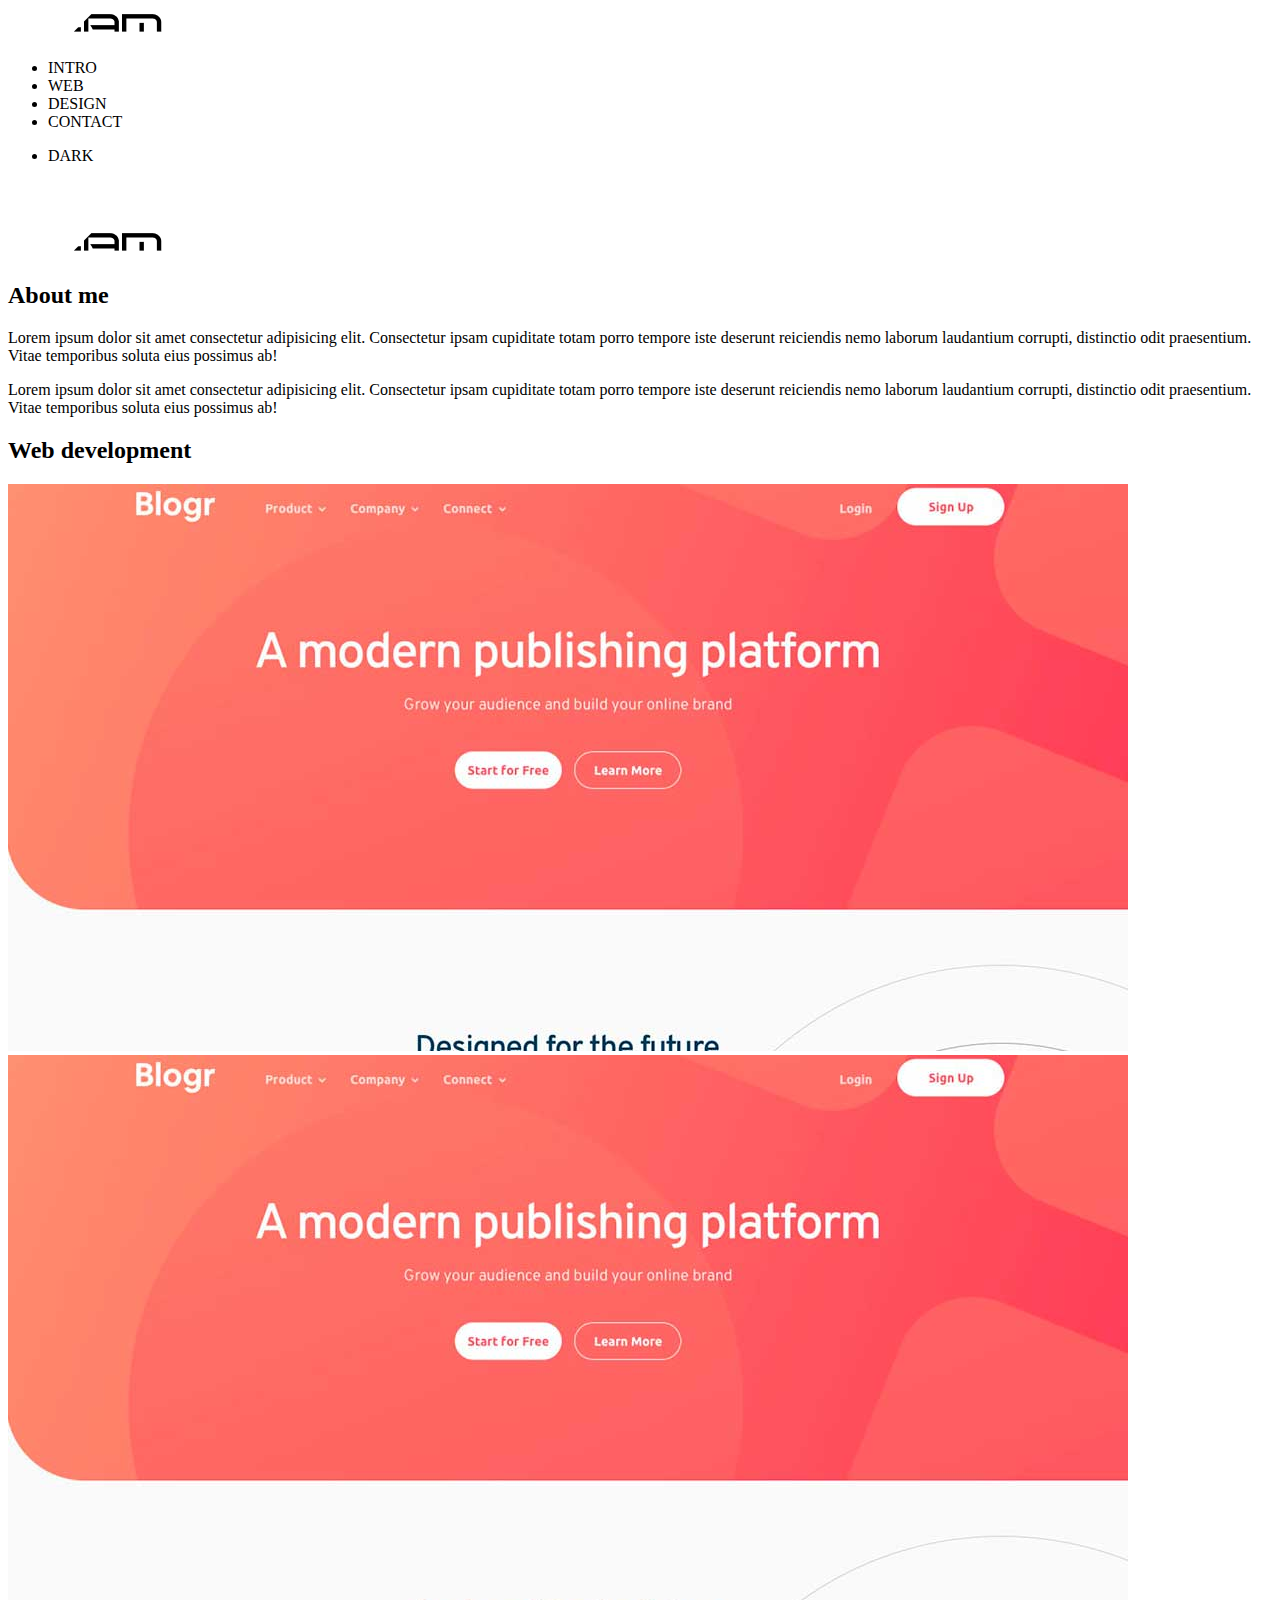
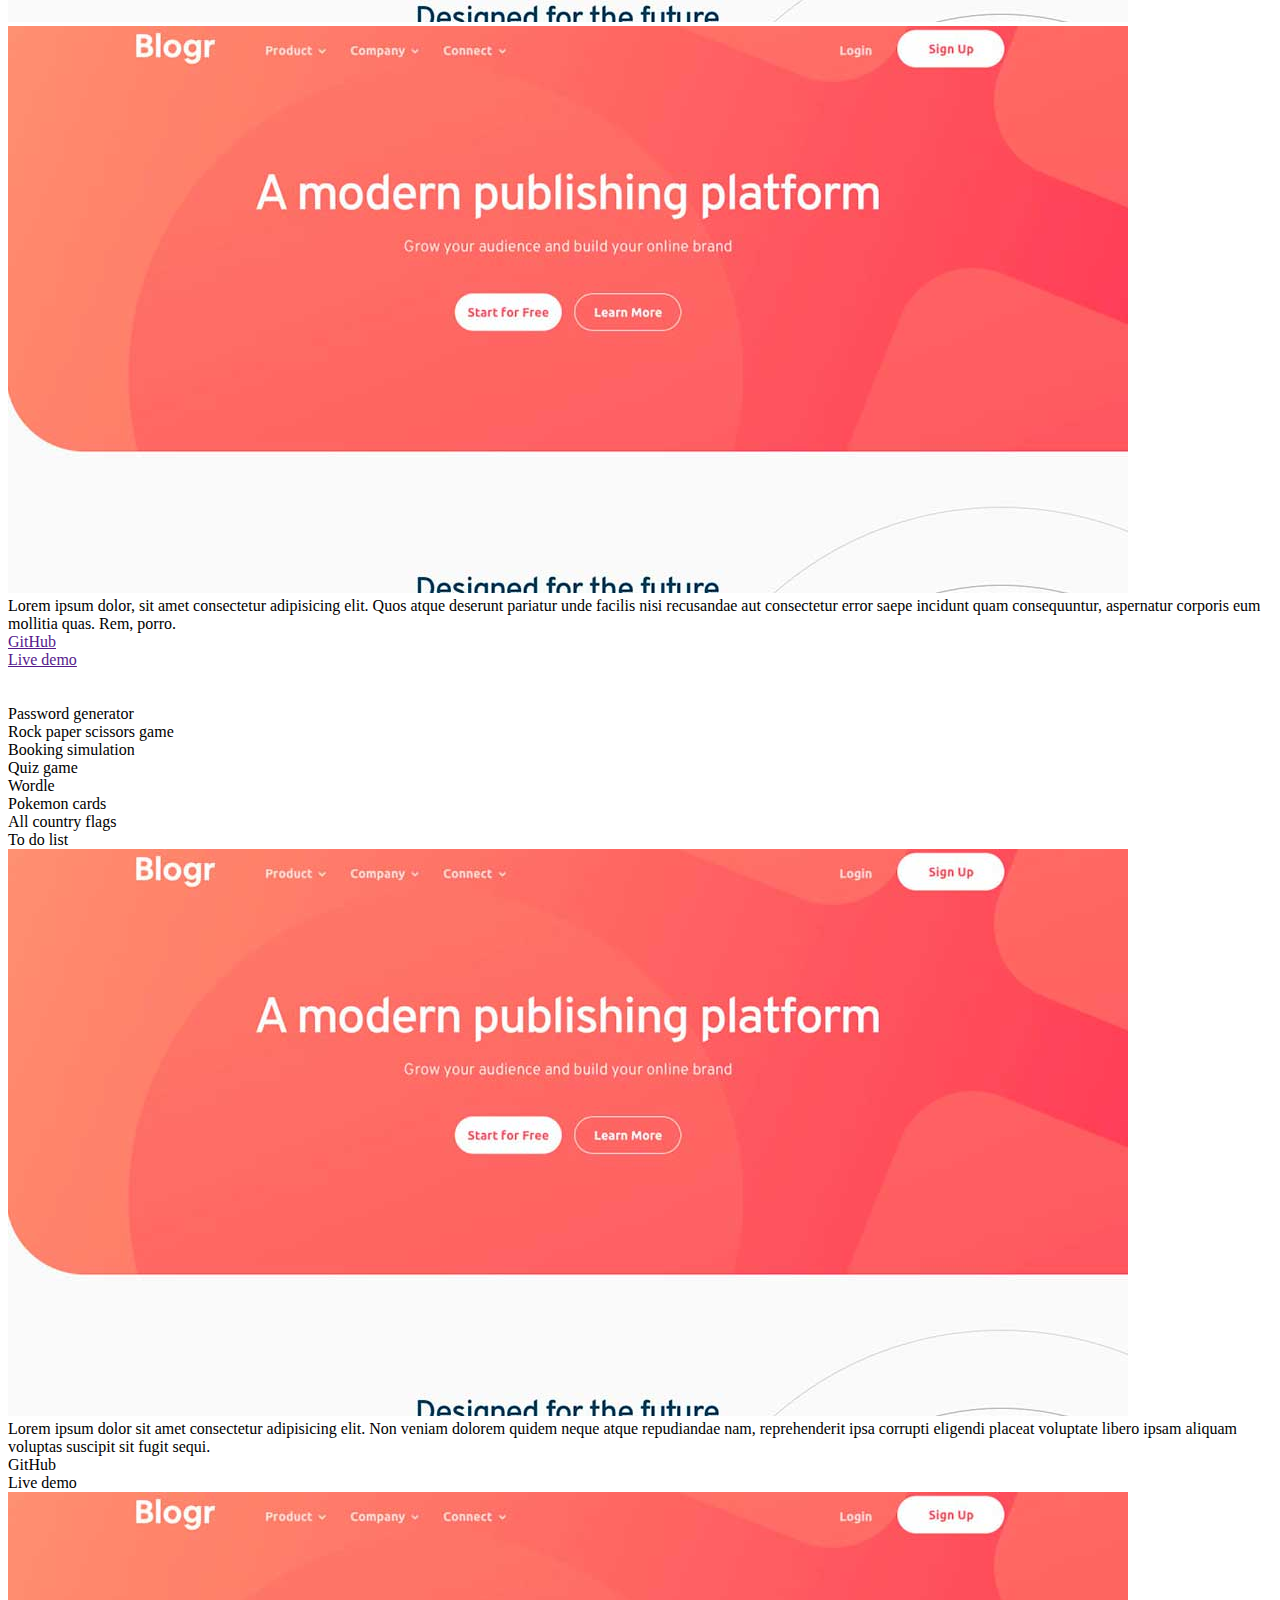
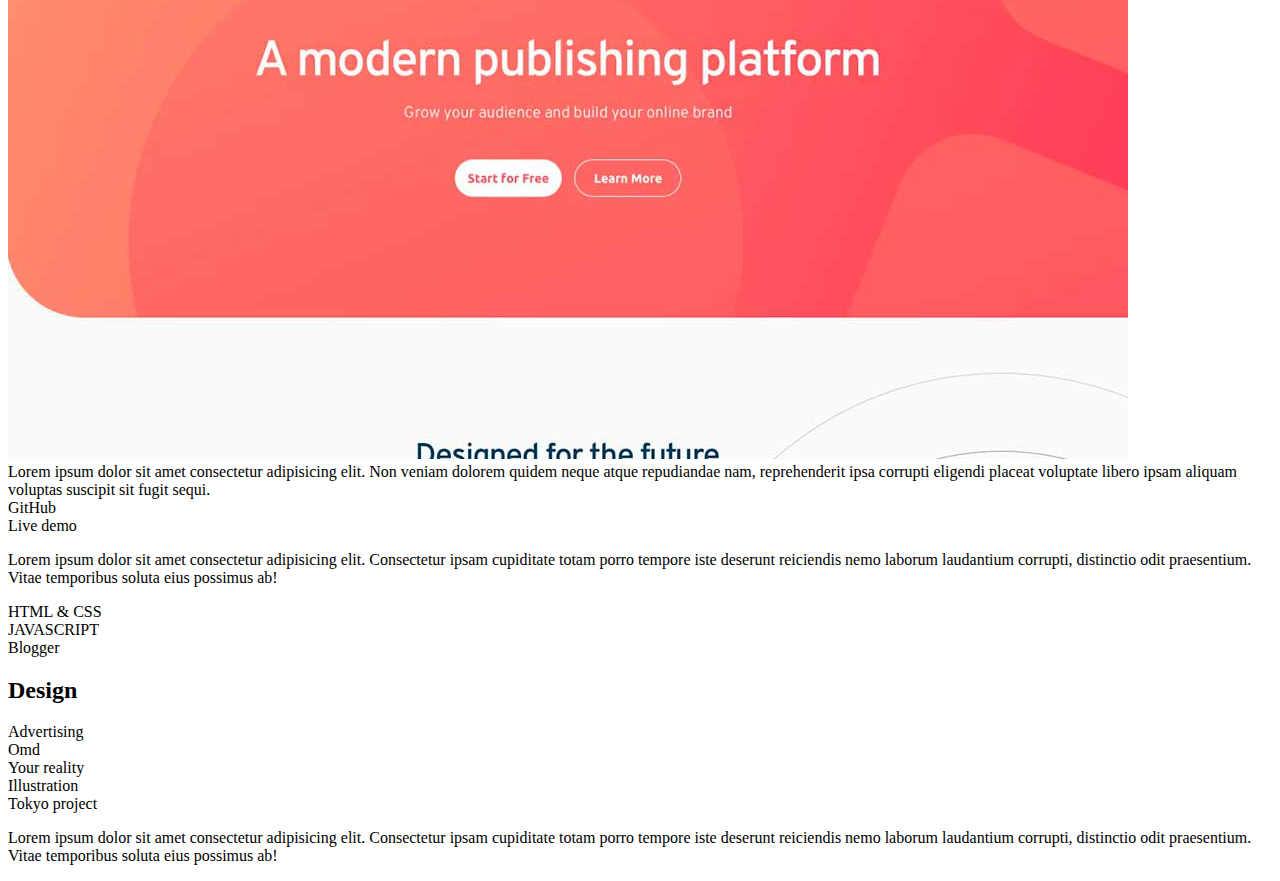
==== src/index.html @ e1865a27 "not oki doki" ====
<!DOCTYPE html>
<html lang="en">
  <head>
    <meta charset="UTF-8" />
    <!-- PON UN FAVICON!!! -->
    <link rel="icon" type="image/svg+xml" href="" />
    <meta name="viewport" content="width=device-width, initial-scale=1.0" />
    <!-- CAMBIA EL TITLE!!! -->
    <title>JCAM</title>
  </head>
  <body>
    <header class="header">
      <img class="logo" src="assets/images/logo.png" alt="">
      <nav>
        <ul id="menu" class="menu">
         
            <li data-menu="intro" class="menu__item">INTRO</li>
        
        
            <li data-menu="web" class="menu__item">WEB</li>
      

            <li data-menu="design" class="menu__item">DESIGN</li>
     
   
            <li data-menu="contact" class="menu__item">CONTACT</li>
     
          <li id="dark-mode" data-menu="dark" class="menu__item dark-mode">
              <p class="dark-mode__text">DARK</p>
              <img class="dark-mode__img" src="assets/images/moon.svg" alt="">
          </li>

        </ul>
      </nav>
      <img class="tbc" src="assets/images/logo.png" alt="">
    </header>
    <main class="main">
      <div class="main-container">
        <div class="bar__container">
          <div id="bar-left" class="bar--left">
            <div class="bar bar--left--upper"></div>
            <div class="bar bar--left--lower"></div>
          </div>
          <div id="bar-right" class="bar--right">
            <div class="bar bar--right--upper"></div>
            <div class="bar bar--right--lower"></div>
          </div>
        </div>
        
        <article id="intro" class="article about-me">
          <h2 class="article__title">About me</h2>
          <article class="article__content">
            <div class="about-me__img"></div>
            <div class="article__info">
              <p class="article__text">Lorem ipsum dolor sit amet consectetur adipisicing elit. Consectetur ipsam cupiditate totam porro tempore iste deserunt reiciendis nemo laborum laudantium corrupti, distinctio odit praesentium. Vitae temporibus soluta eius possimus ab!</p>
              <p class="article__text">Lorem ipsum dolor sit amet consectetur adipisicing elit. Consectetur ipsam cupiditate totam porro tempore iste deserunt reiciendis nemo laborum laudantium corrupti, distinctio odit praesentium. Vitae temporibus soluta eius possimus ab!</p>
            
            </div>
            
              
           
          </article>
        
        </article>
        <article id="web" class="article web">
          <h2 class="article__title">Web development</h2>
          <article class="article__content article__content--reverse">
            <div class="web-projects-container">
              <div id="html-css-gallery" class="gallery__container">
                <div class="gallery">
                    <img class="gallery__item" src="assets/images/blogger-desktop.jpg" alt="">
                    <img class="gallery__item" src="assets/images/blogger-desktop.jpg" alt="">
                    <img class="gallery__item" src="assets/images/blogger-desktop.jpg" alt="">
                  
                </div>
               
                <div class="gallery__info">
                  Lorem ipsum dolor, sit amet consectetur adipisicing elit. Quos atque deserunt pariatur unde facilis nisi recusandae aut consectetur error saepe incidunt quam consequuntur, aspernatur corporis eum mollitia quas. Rem, porro.
                
                <div class="gallery__buttons">
                  <a href="">
                    <div class="button button__link">GitHub</div>
                  </a>
                  <a href="">
                    <div class="button button__link">Live demo</div>
                  </a>
                </div>
              </div>
              </div>
              <div id="arrow-left" class="gallery__arrow--left">
                <img src="assets/images/グループL.svg" alt="">
              </div>
              <div id="arrow-right" class="gallery__arrow--right">
                <img src="assets/images/グループR.svg" alt="">
              </div>
              <div id="javascript-accordion" class="accordion">
                <div id="accordion"  class="accordion__container">
         
                    <div data-name="password" class="button">Password generator</div>
          
  
                  <div data-name="rock-paper-scissors" class="button">Rock paper scissors game</div>
                  <div class="button">Booking simulation</div>
                  <div class="button">Quiz game</div>
                  <div class="button">Wordle</div>
                  <div class="button">Pokemon cards</div>
                  <div class="button">All country flags</div>
                  <div class="button">To do list</div>
                  
    
                </div>
                <div class="accordion__content">
                  <div id="password" class="accordion__item">
                    
                      <img class="accordion__img" src="assets/images/blogger-desktop.jpg" alt="">
                  
                  <div class="accordion__info">
                    <div class="accordion__text">Lorem ipsum dolor sit amet consectetur adipisicing elit. Non veniam dolorem quidem neque atque repudiandae nam, reprehenderit ipsa corrupti eligendi placeat voluptate libero ipsam aliquam voluptas suscipit sit fugit sequi.</div>
                  
                  <div class="accordion__buttons">
  
                    <div class="button">GitHub</div>
                    <div class="button">Live demo</div>
                  </div>
                </div>
                </div>
                <div id="rock-paper-scissors" class="accordion__item">
                    
                  <img class="accordion__img" src="assets/images/blogger-desktop.jpg" alt="">
              
              <div class="accordion__info">
                <div class="accordion__text">Lorem ipsum dolor sit amet consectetur adipisicing elit. Non veniam dolorem quidem neque atque repudiandae nam, reprehenderit ipsa corrupti eligendi placeat voluptate libero ipsam aliquam voluptas suscipit sit fugit sequi.</div>
              
              <div class="accordion__buttons">

                <div class="button">GitHub</div>
                <div class="button">Live demo</div>
              </div>
            </div>
            </div>
                  </div>
              </div>
             
              
            </div>
            <div class="article__info">
              <p class="article__text">Lorem ipsum dolor sit amet consectetur adipisicing elit. Consectetur ipsam cupiditate totam porro tempore iste deserunt reiciendis nemo laborum laudantium corrupti, distinctio odit praesentium. Vitae temporibus soluta eius possimus ab!</p>
              <div id="web-buttons" class="web-buttons">
                <div data-button="html" class="button">HTML & CSS</div>
                <div data-button="js" class="button">JAVASCRIPT</div>
              </div>
             
              <div id="web-project-title" class="web-project-title">
                Blogger
              </div>
            </div>
            
              
          </article>
          
        </article>
        
        <article id="design" class="article design">
          <h2 class="article__title">Design</h2>
          <article class="article__content article__content--reverse">
            <div class="design__projects">
              <div class="design__projects--row-even">
                <div class="design__item">
                  <div class="design__img__title-hover">Advertising</div>
                  <div class="design__img__line-title-hover"></div>
                  <div class="design__img__top-hover"></div>
                  <div class="design__img__bottom-hover"></div>
                  <div class="design__img-container">
                   
                    <div class="design__img advertising"></div>
                  </div>
                </div>
                <div class="design__item">
                  <div class="design__img__title-hover">Omd </div>
                  <div class="design__img__line-title-hover"></div>
                  <div class="design__img__top-hover"></div>
                  <div class="design__img__bottom-hover"></div>
                  <div class="design__img-container">
                   
                    <div class="design__img omd"></div>
                  </div>
                </div>
                <div class="design__item">
                  <div class="design__img__title-hover">Your reality</div>
                  <div class="design__img__line-title-hover"></div>
                  <div class="design__img__top-hover"></div>
                  <div class="design__img__bottom-hover"></div>
                  <div class="design__img-container">
                   
                    <div class="design__img reality"></div>
                  </div>
                </div>
              </div>
              <div class="design__projects--row-uneven">
                <div class="design__item">
                  <div class="design__img__title-hover">Illustration</div>
                  <div class="design__img__line-title-hover"></div>
                  <div class="design__img__top-hover"></div>
                  <div class="design__img__bottom-hover"></div>
                  <div class="design__img-container">
                   
                    <div class="design__img illlustration"></div>
                  </div>
                </div>
                <div class="design__item">
                  <div class="design__img__title-hover">Tokyo project</div>
                  <div class="design__img__line-title-hover"></div>
                  <div class="design__img__top-hover"></div>
                  <div class="design__img__bottom-hover"></div>
                  <div class="design__img-container">
                   
                    <div class="design__img tokyo"></div>
                  </div>
                </div>
               
              </div>

              
            </div>
            <div class="article__info">
              <p class="article__text">Lorem ipsum dolor sit amet consectetur adipisicing elit. Consectetur ipsam cupiditate totam porro tempore iste deserunt reiciendis nemo laborum laudantium corrupti, distinctio odit praesentium. Vitae temporibus soluta eius possimus ab!</p>
    
            </div>
            
              
           
          </article>
        
        </article>
        
      </div>
      </div>
      </div>
    </main>                
      
      
    <script type="module" src="./js/index.js"></script>
  </body>
</html>
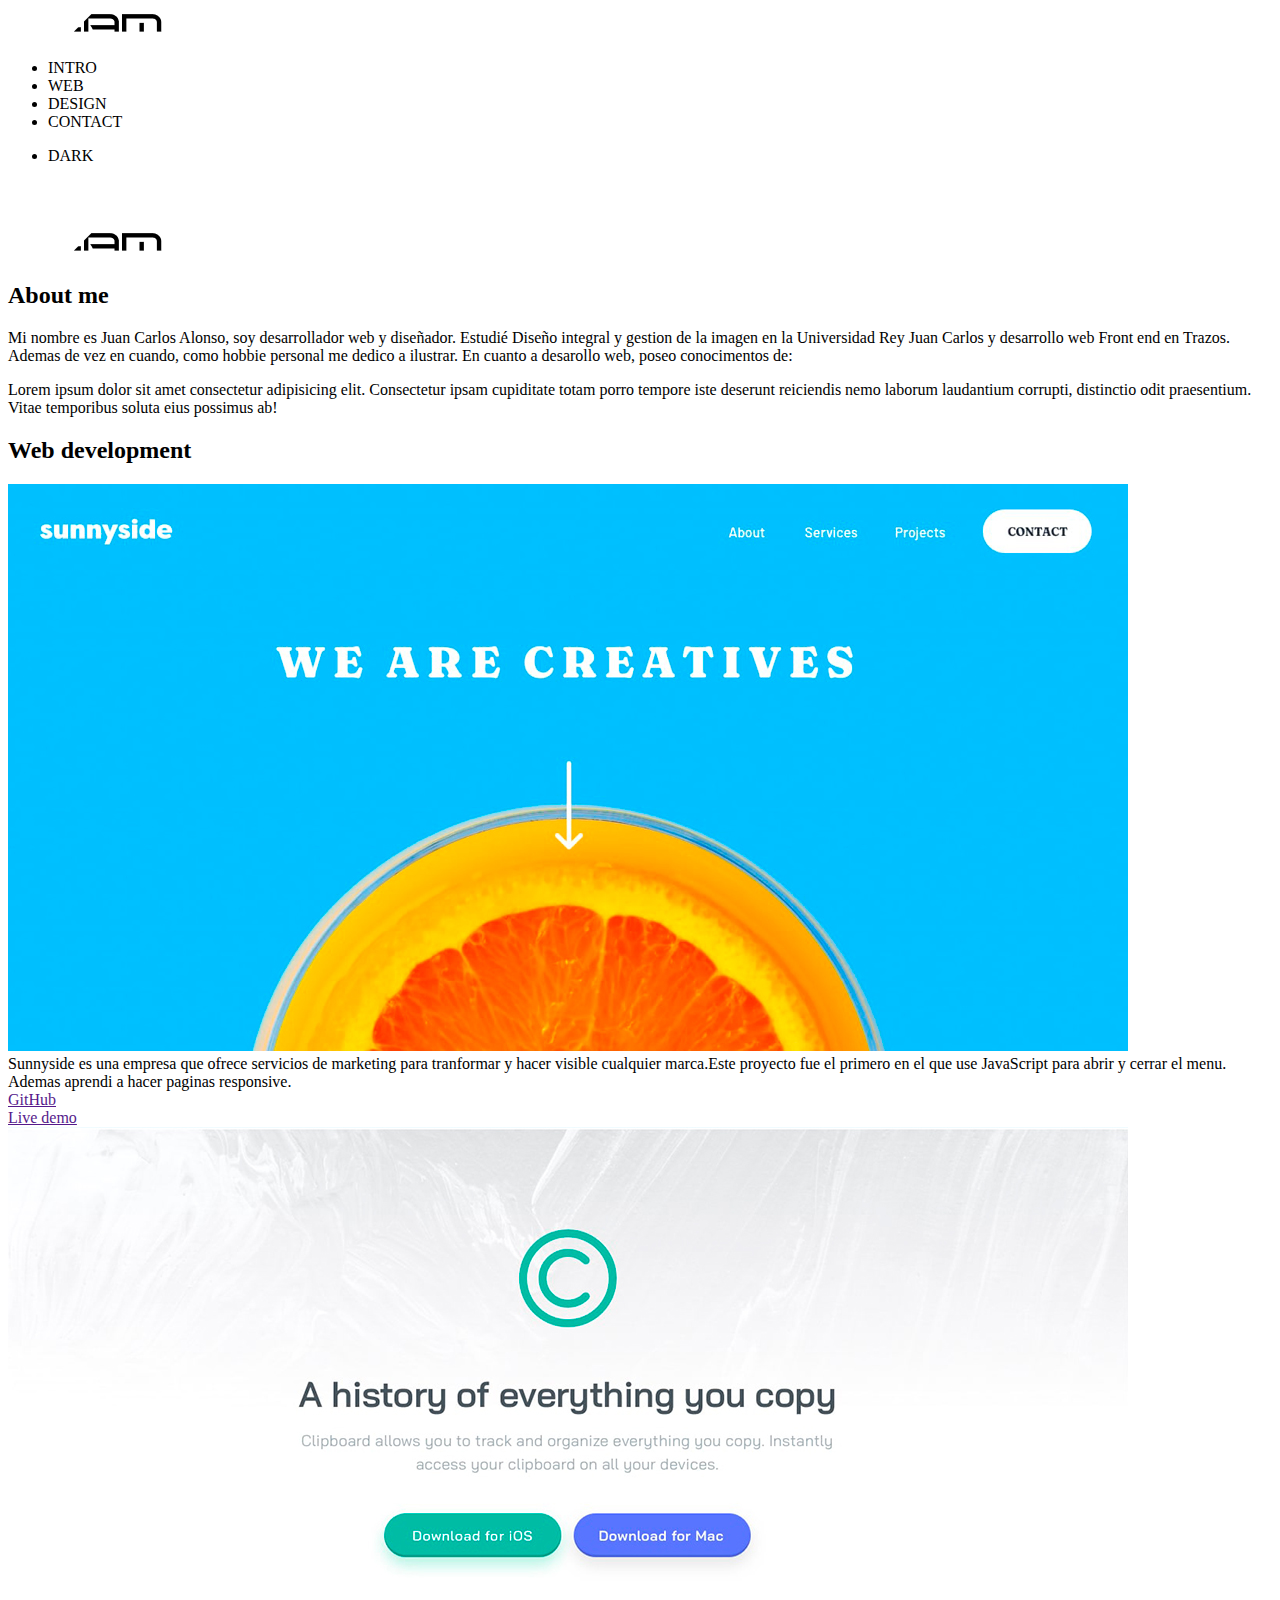
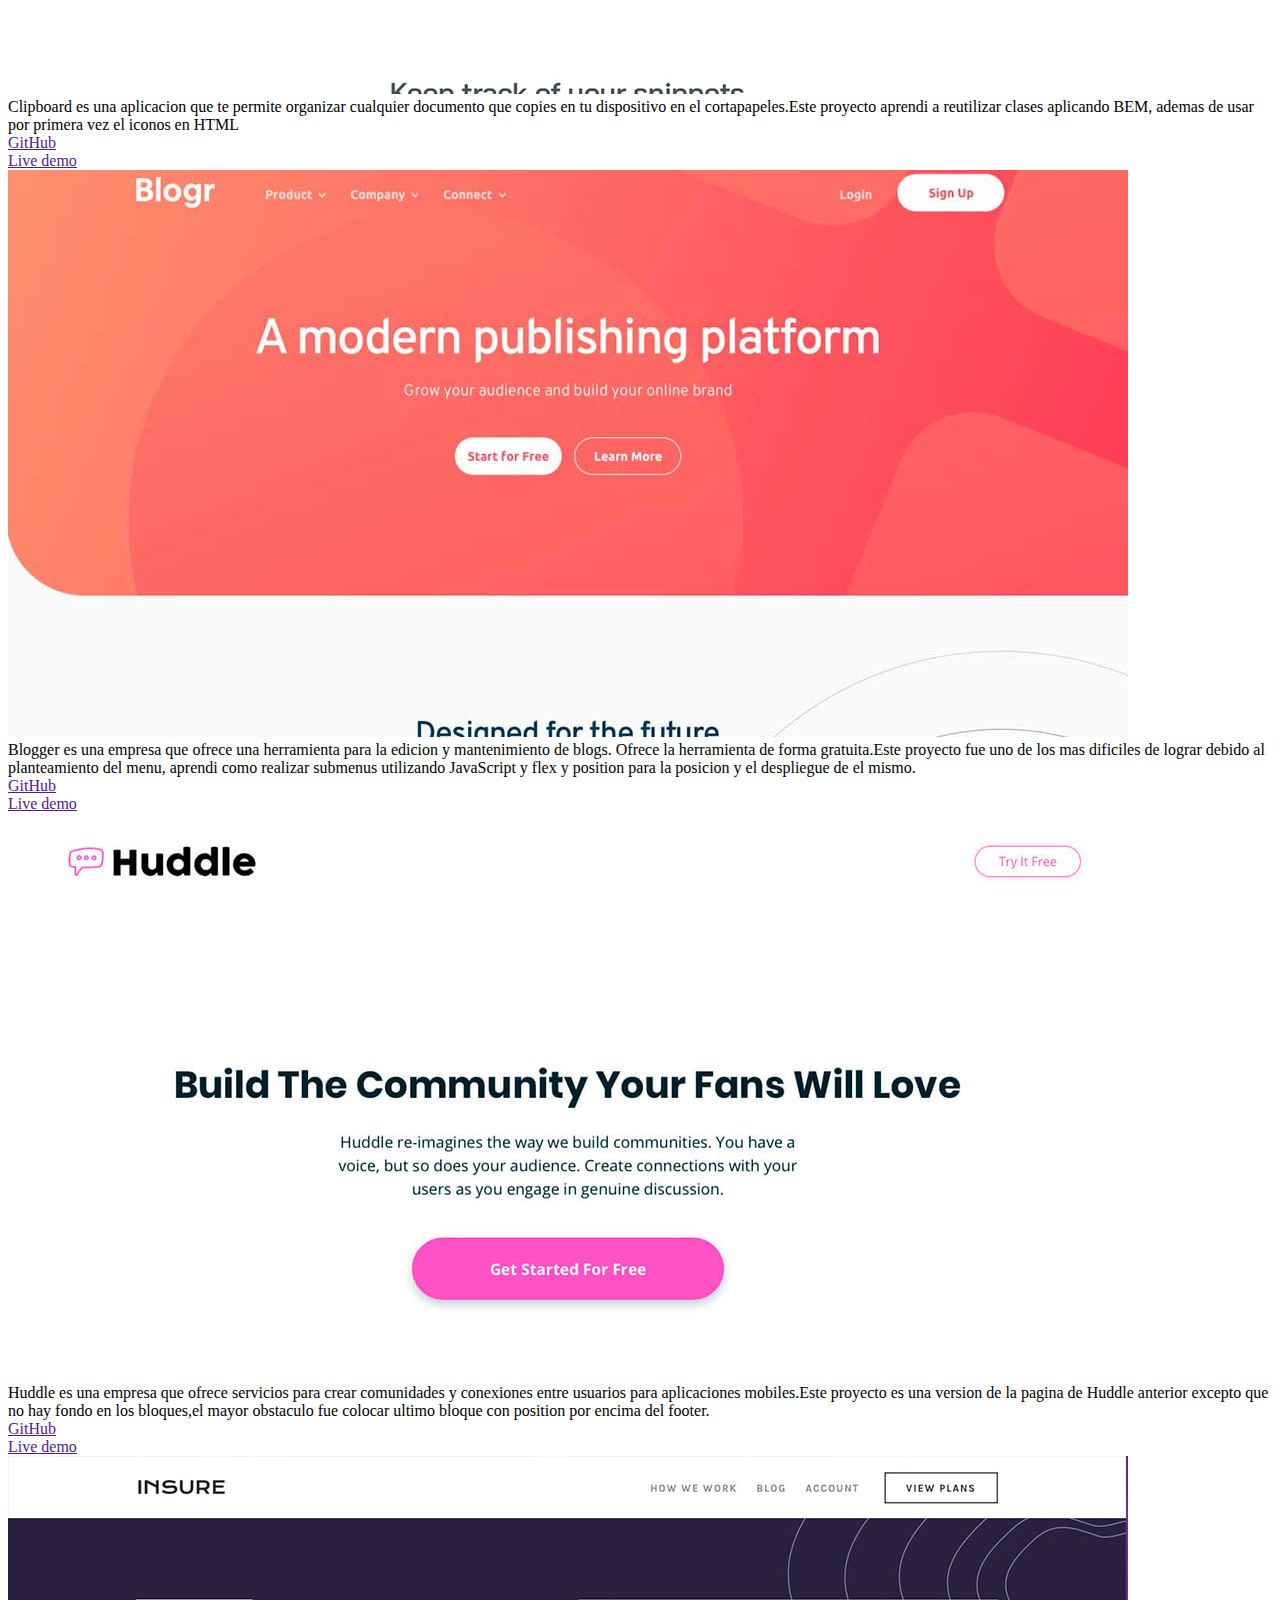
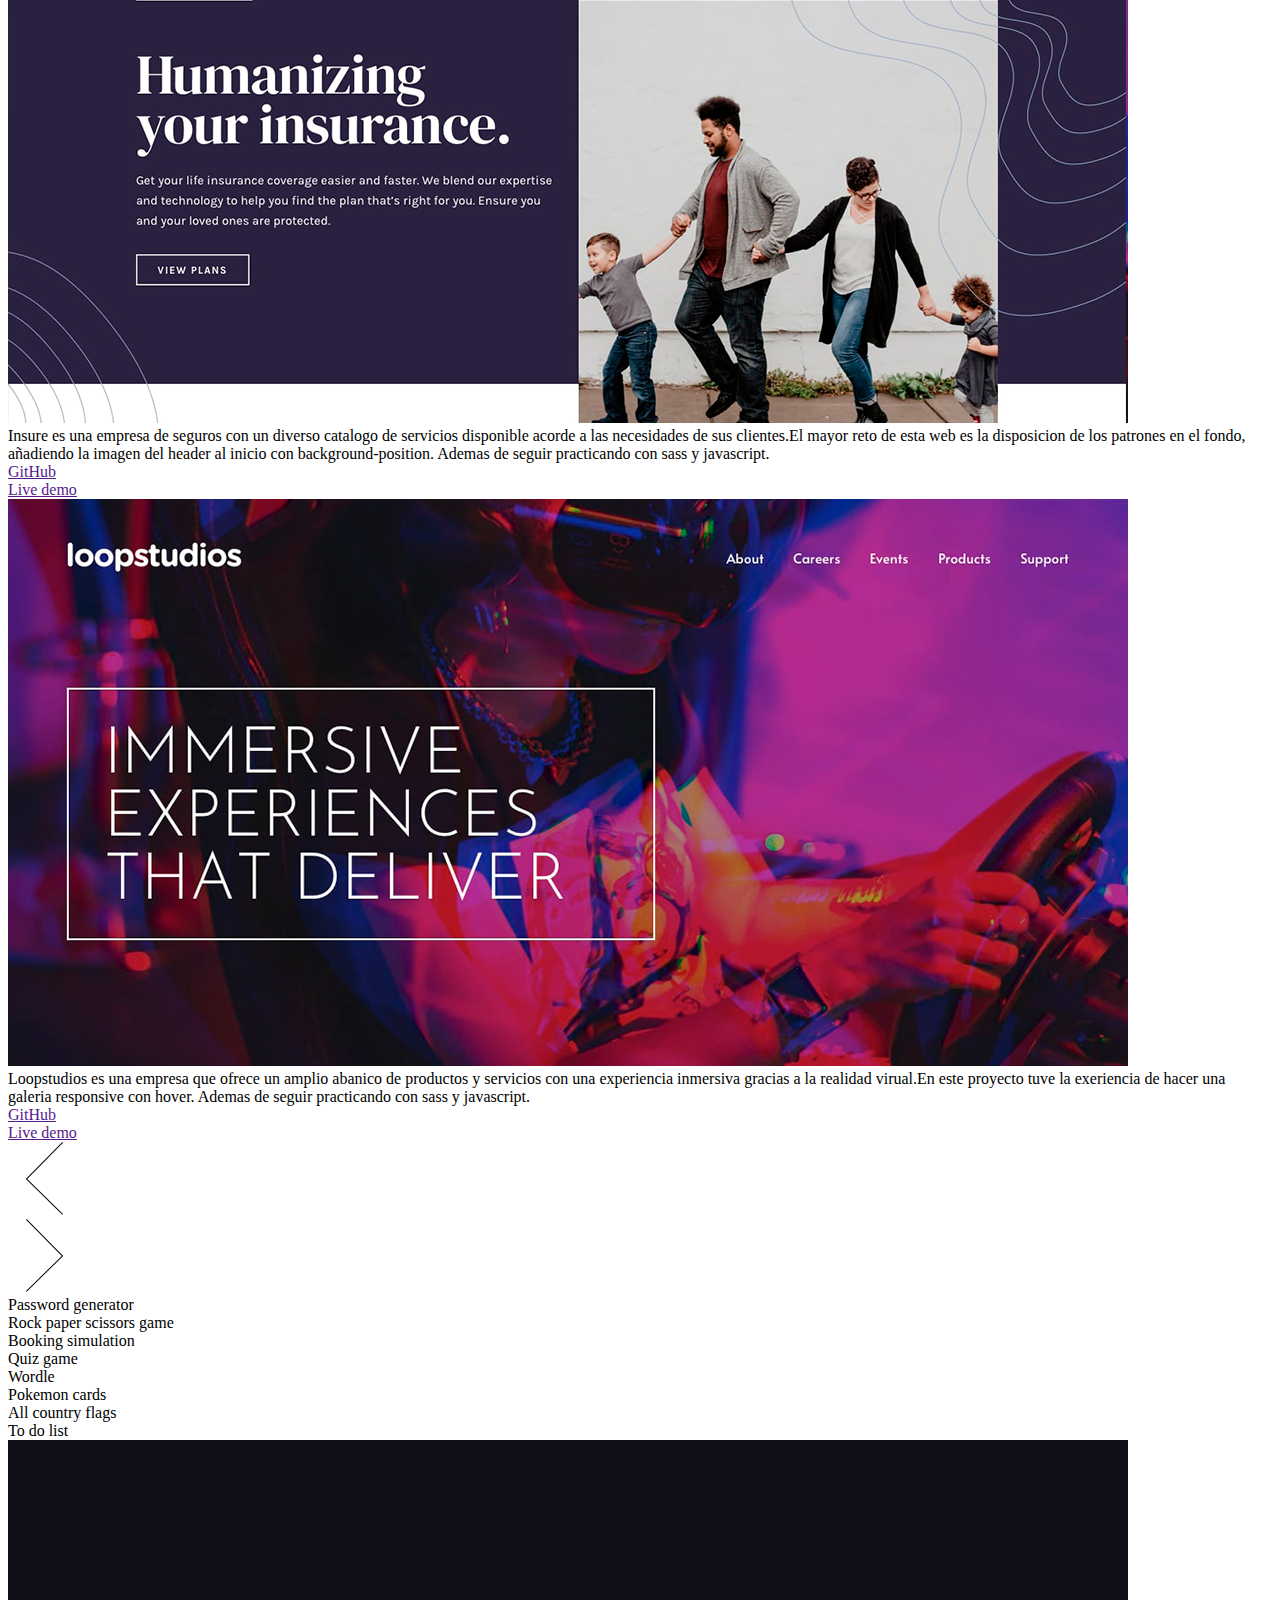
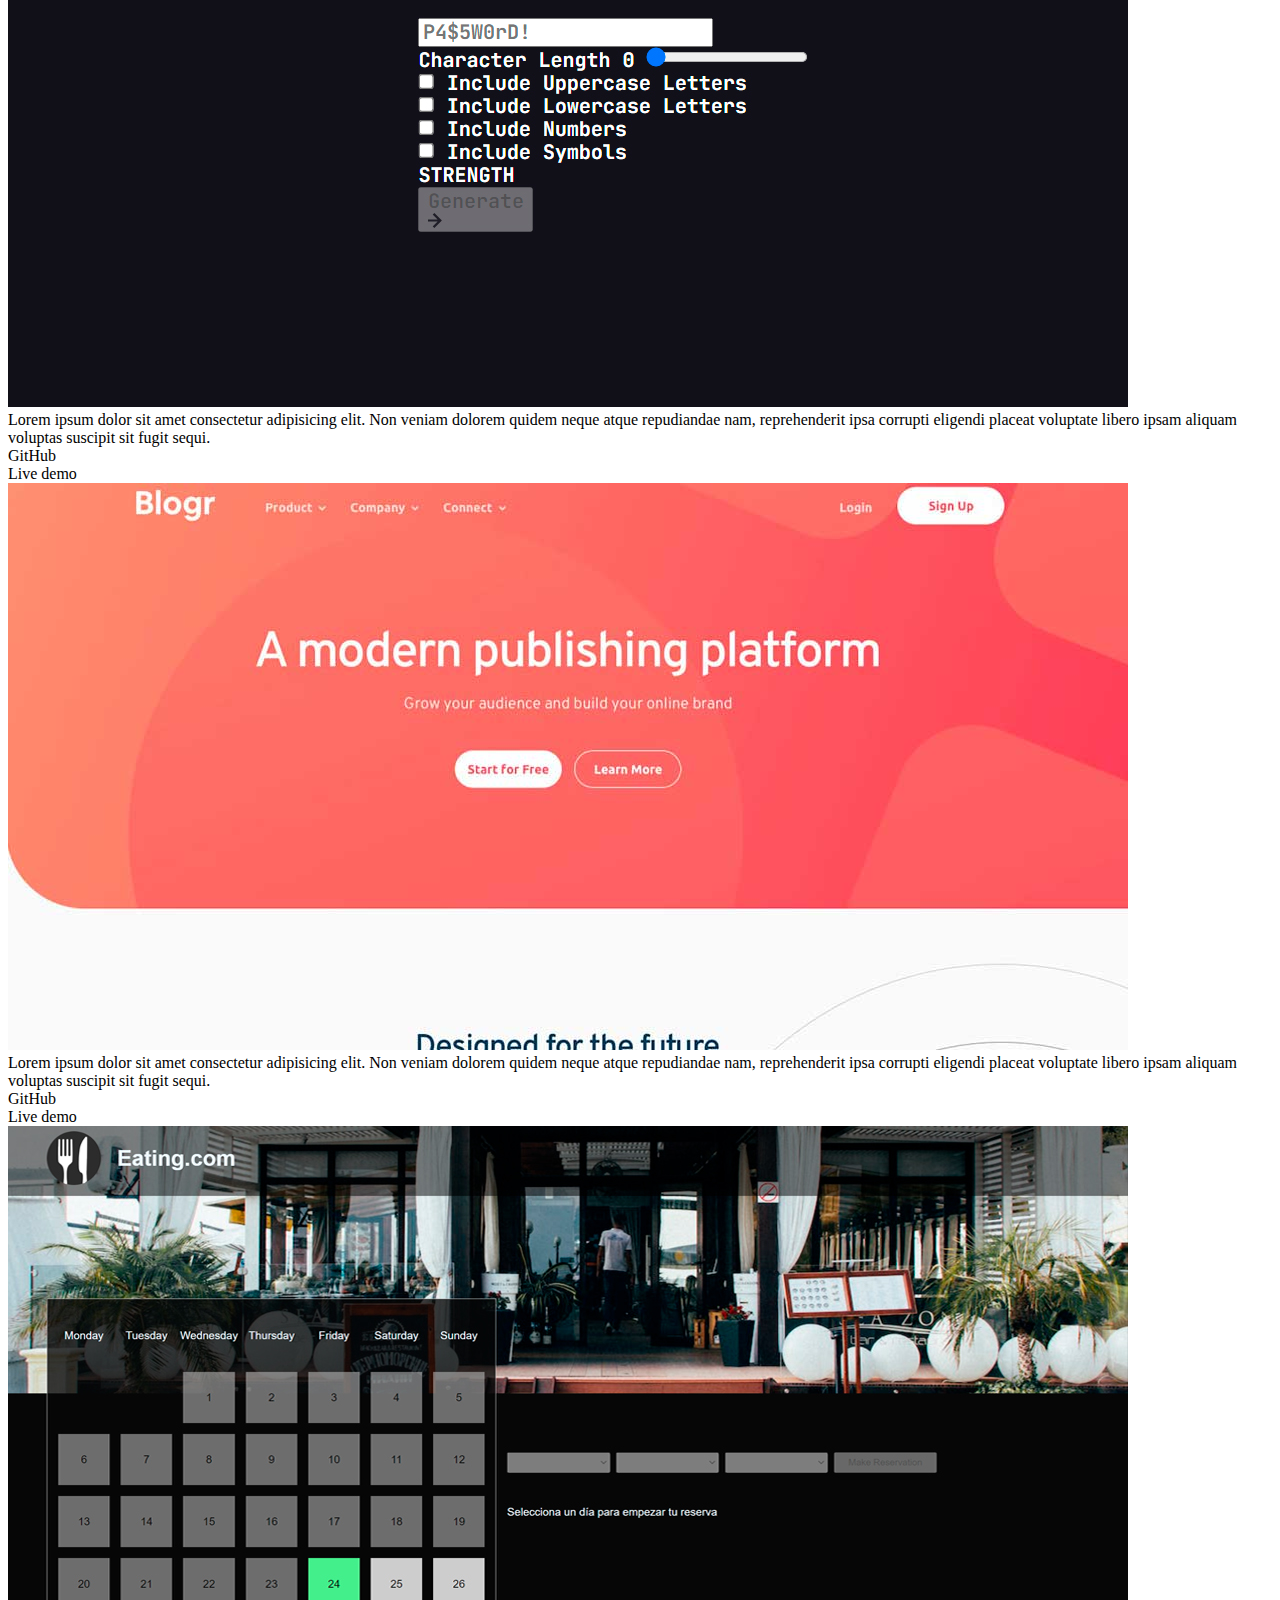
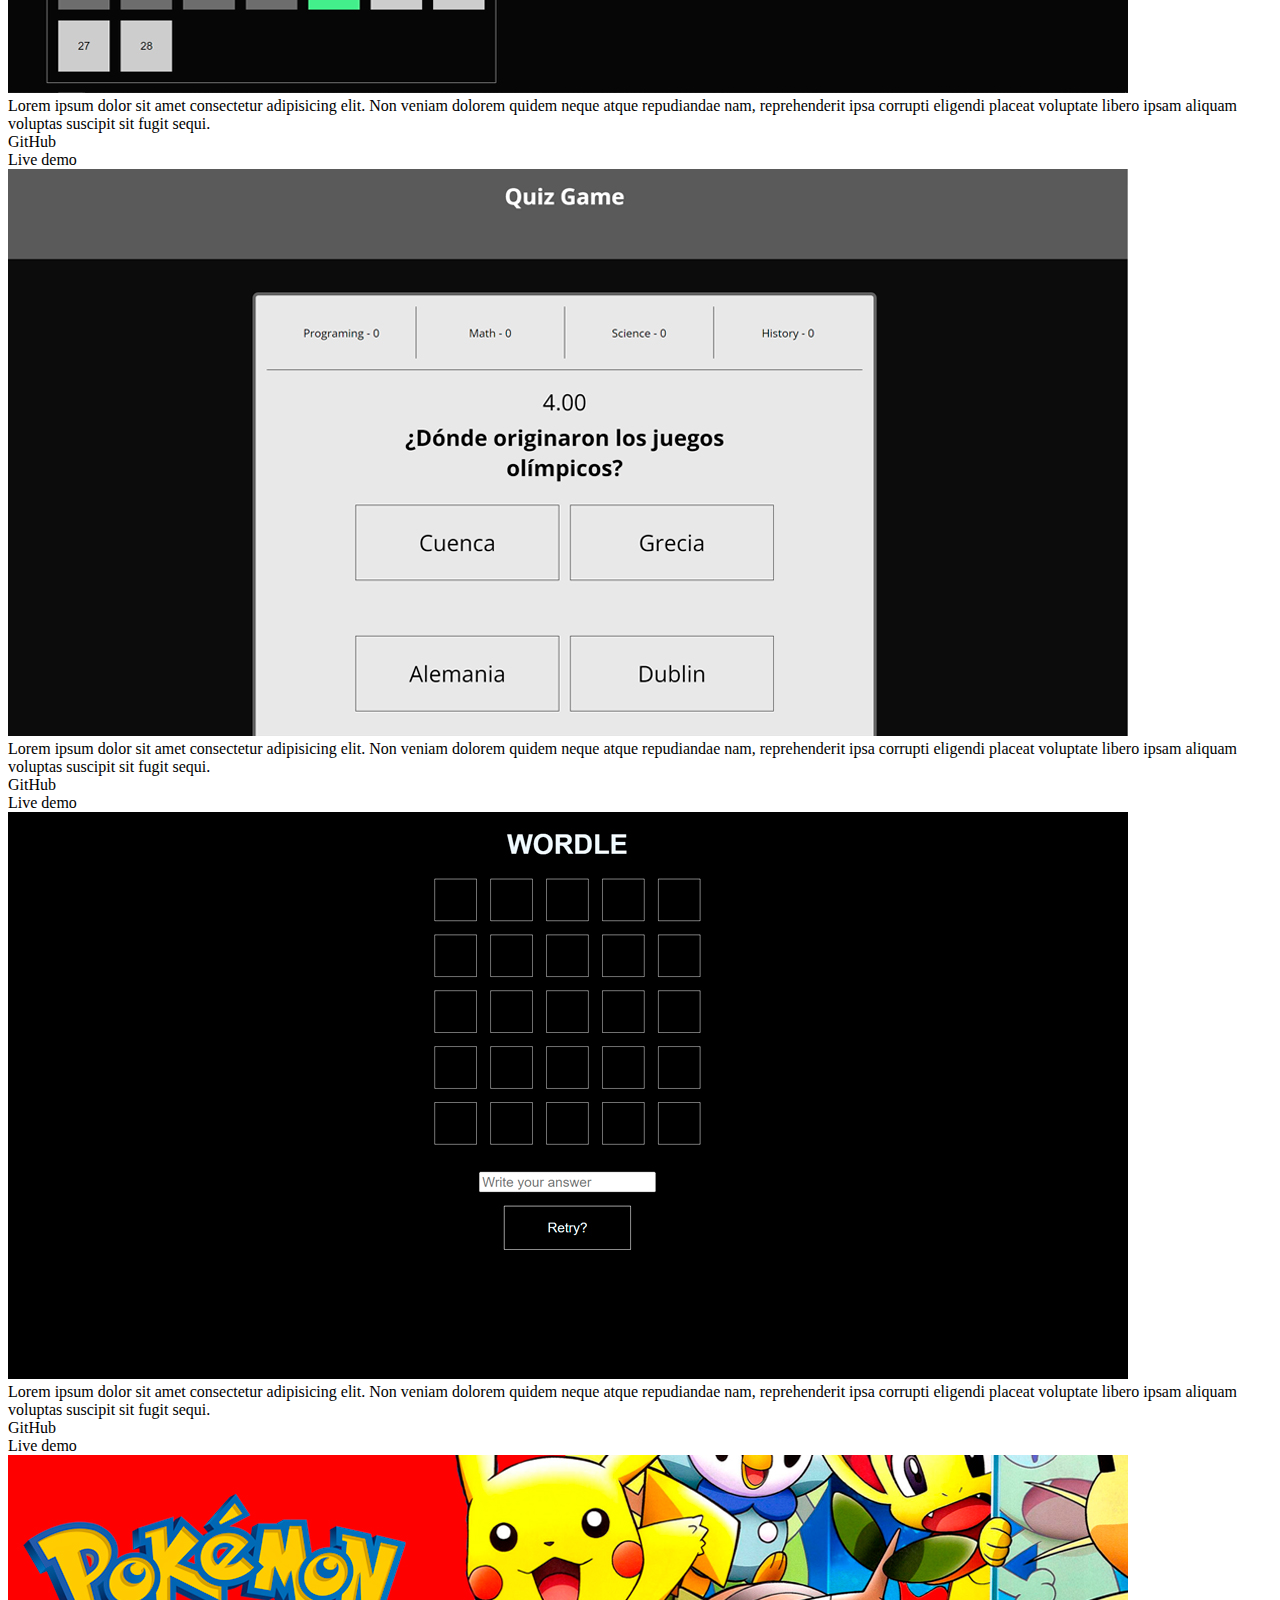
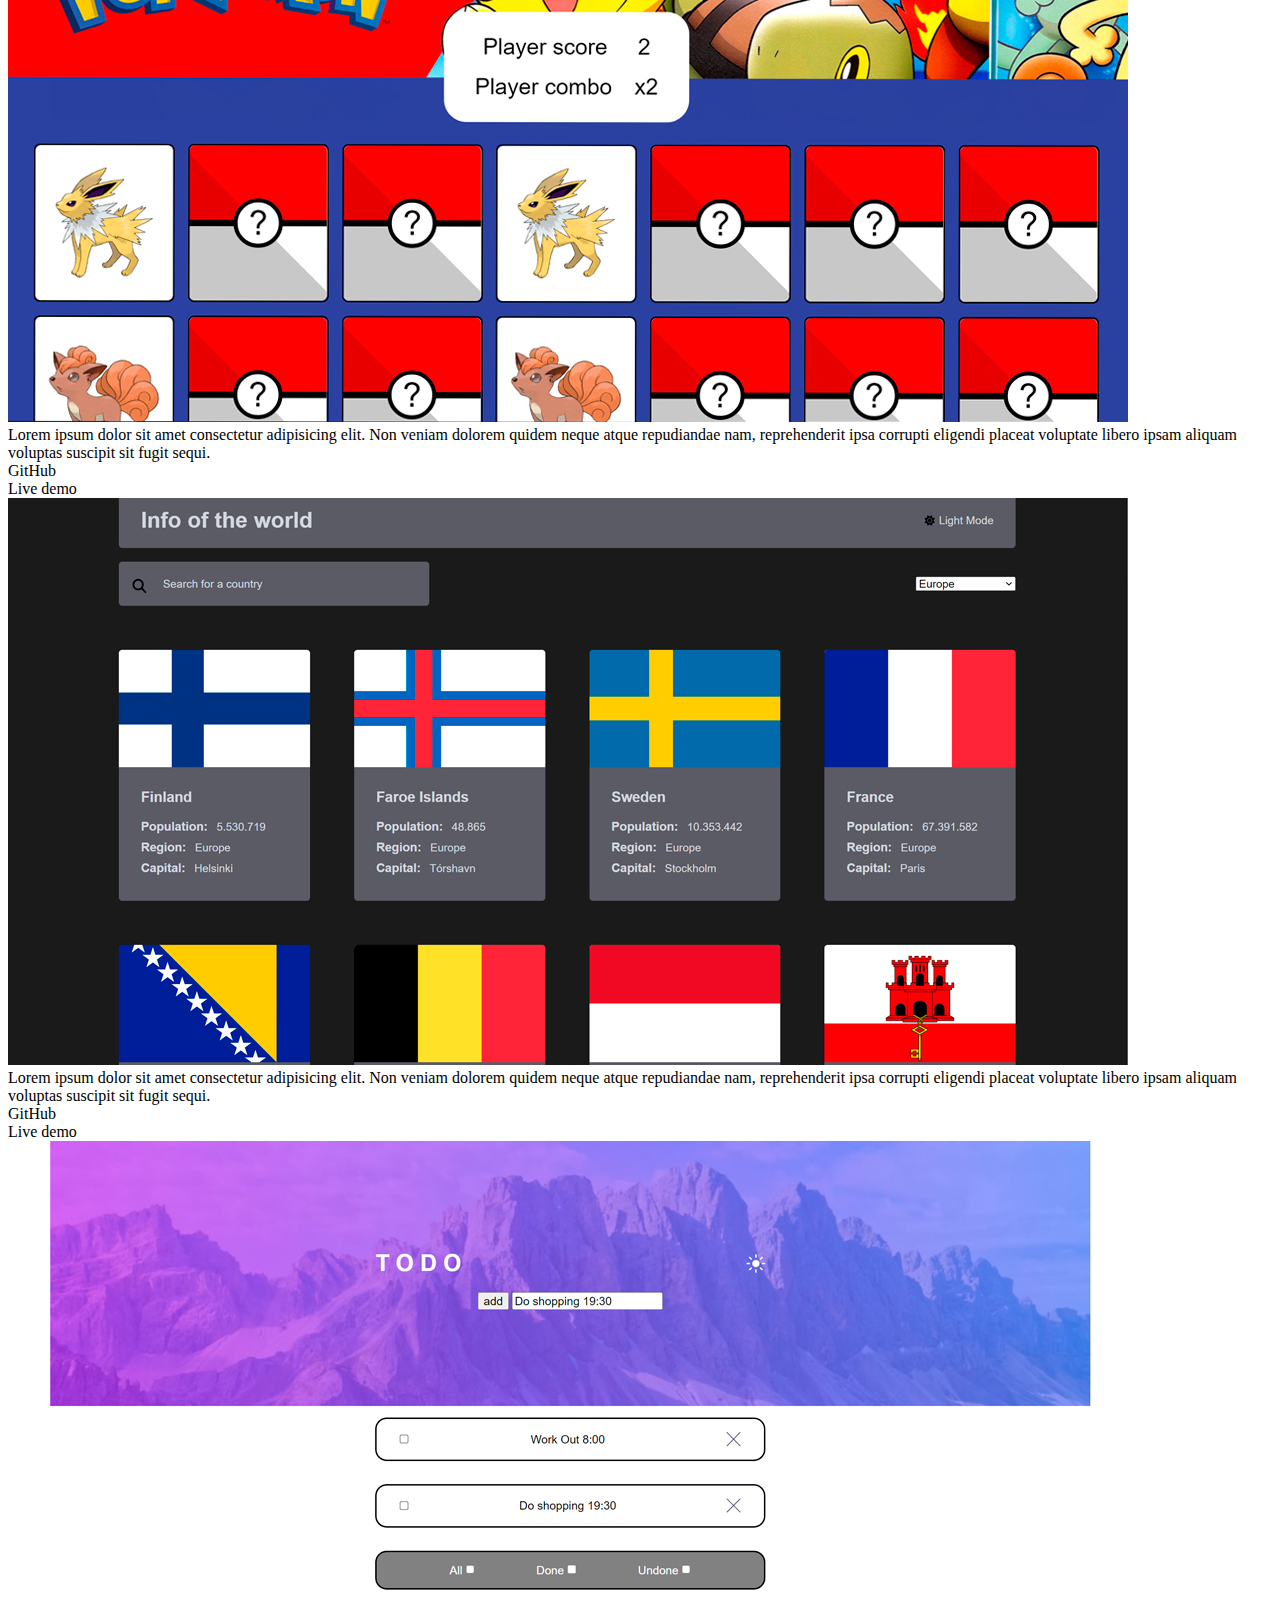
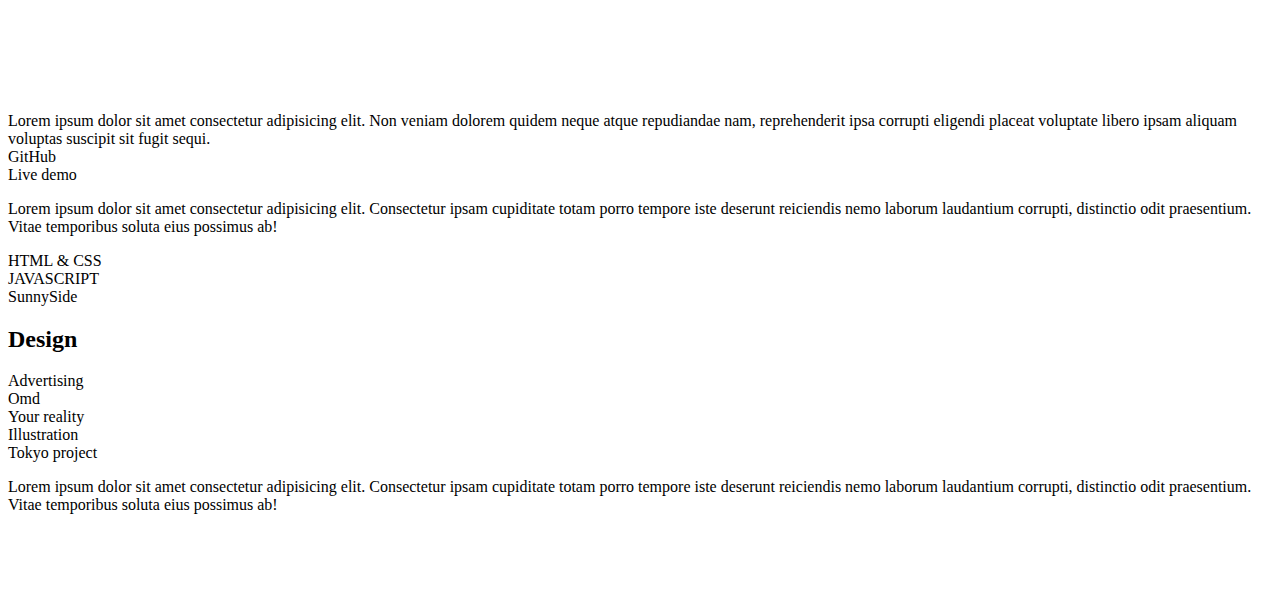
==== commit 3aae1f1f: "idk" ====
--- a/src/index.html
+++ b/src/index.html
@@ -52,7 +52,9 @@
           <article class="article__content">
             <div class="about-me__img"></div>
             <div class="article__info">
-              <p class="article__text">Lorem ipsum dolor sit amet consectetur adipisicing elit. Consectetur ipsam cupiditate totam porro tempore iste deserunt reiciendis nemo laborum laudantium corrupti, distinctio odit praesentium. Vitae temporibus soluta eius possimus ab!</p>
+              <p class="article__text">Mi nombre es Juan Carlos Alonso, soy desarrollador web y diseñador. Estudié Diseño integral y gestion de la imagen en la Universidad Rey Juan Carlos y desarrollo web Front end en Trazos. Ademas de vez en cuando, como hobbie personal me dedico a ilustrar.
+
+                En cuanto a desarollo web, poseo conocimentos de:</p>
               <p class="article__text">Lorem ipsum dolor sit amet consectetur adipisicing elit. Consectetur ipsam cupiditate totam porro tempore iste deserunt reiciendis nemo laborum laudantium corrupti, distinctio odit praesentium. Vitae temporibus soluta eius possimus ab!</p>
             
             </div>
@@ -68,30 +70,102 @@
             <div class="web-projects-container">
               <div id="html-css-gallery" class="gallery__container">
                 <div class="gallery">
-                    <img class="gallery__item" src="assets/images/blogger-desktop.jpg" alt="">
-                    <img class="gallery__item" src="assets/images/blogger-desktop.jpg" alt="">
-                    <img class="gallery__item" src="assets/images/blogger-desktop.jpg" alt="">
+                  <div class="gallery__item">
+                    <img class="gallery__img" src="assets/images/sunnyside-desktop.jpg" alt="">
+                    <div class="gallery__info">
+                      Sunnyside es una empresa que ofrece servicios de marketing para tranformar y hacer visible cualquier marca.Este proyecto fue el primero en el que use JavaScript para abrir y cerrar el menu. Ademas aprendi a hacer paginas responsive.
+                    
+                    <div class="gallery__buttons">
+                      <a href="">
+                        <div class="button button__link">GitHub</div>
+                      </a>
+                      <a href="">
+                        <div class="button button__link">Live demo</div>
+                      </a>
+                    </div>
+                  </div>
+                  </div>
+                  <div class="gallery__item">
+                    <img class="gallery__img" src="assets/images/clipboard-desktop.jpg" alt="">
+                    <div class="gallery__info">
+                      Clipboard es una aplicacion que te permite organizar cualquier documento que copies en tu dispositivo en el cortapapeles.Este proyecto aprendi a reutilizar clases aplicando BEM, ademas de usar por primera vez el iconos en HTML
+                    <div class="gallery__buttons">
+                      <a href="">
+                        <div class="button button__link">GitHub</div>
+                      </a>
+                      <a href="">
+                        <div class="button button__link">Live demo</div>
+                      </a>
+                    </div>
+                  </div>
+                  </div>
+                  <div class="gallery__item">
+                    <img class="gallery__img" src="assets/images/blogger-desktop.jpg" alt="">
+                    <div class="gallery__info">
+                      Blogger es una empresa que ofrece una herramienta para la edicion y mantenimiento de blogs. Ofrece la herramienta de forma gratuita.Este proyecto fue uno de los mas dificiles de lograr debido al planteamiento del menu, aprendi como realizar submenus utilizando JavaScript y flex y position para la posicion y el despliegue de el mismo.
+                    <div class="gallery__buttons">
+                      <a href="">
+                        <div class="button button__link">GitHub</div>
+                      </a>
+                      <a href="">
+                        <div class="button button__link">Live demo</div>
+                      </a>
+                    </div>
+                  </div>
+                  </div>
+                  <div class="gallery__item">
+                    <img class="gallery__img" src="assets/images/huddle-desktop.jpg" alt="">
+                    <div class="gallery__info">
+                      Huddle es una empresa que ofrece servicios para crear comunidades y conexiones entre usuarios para aplicaciones mobiles.Este proyecto es una version de la pagina de Huddle anterior excepto que no hay fondo en los bloques,el mayor obstaculo fue colocar ultimo bloque con position por encima del footer.
+                    <div class="gallery__buttons">
+                      <a href="">
+                        <div class="button button__link">GitHub</div>
+                      </a>
+                      <a href="">
+                        <div class="button button__link">Live demo</div>
+                      </a>
+                    </div>
+                  </div>
+                  </div>
+                  <div class="gallery__item">
+                    <img class="gallery__img" src="assets/images/insure-desktop.jpg" alt="">
+                    <div class="gallery__info">
+                      Insure es una empresa de seguros con un diverso catalogo de servicios disponible acorde a las necesidades de sus clientes.El mayor reto de esta web es la disposicion de los patrones en el fondo, añadiendo la imagen del header al inicio con background-position. Ademas de seguir practicando con sass y javascript.
+                    <div class="gallery__buttons">
+                      <a href="">
+                        <div class="button button__link">GitHub</div>
+                      </a>
+                      <a href="">
+                        <div class="button button__link">Live demo</div>
+                      </a>
+                    </div>
+                  </div>
+                  </div>
+                  <div class="gallery__item">
+                    <img class="gallery__img" src="assets/images/loopstudios-desktop.jpg" alt="">
+                    <div class="gallery__info">
+                      Loopstudios es una empresa que ofrece un amplio abanico de productos y servicios con una experiencia inmersiva gracias a la realidad virual.En este proyecto tuve la exeriencia de hacer una galeria responsive con hover. Ademas de seguir practicando con sass y javascript.
+                    <div class="gallery__buttons">
+                      <a href="">
+                        <div class="button button__link">GitHub</div>
+                      </a>
+                      <a href="">
+                        <div class="button button__link">Live demo</div>
+                      </a>
+                    </div>
+                  </div>
+                  </div>
+                   
                   
                 </div>
                
-                <div class="gallery__info">
-                  Lorem ipsum dolor, sit amet consectetur adipisicing elit. Quos atque deserunt pariatur unde facilis nisi recusandae aut consectetur error saepe incidunt quam consequuntur, aspernatur corporis eum mollitia quas. Rem, porro.
                 
-                <div class="gallery__buttons">
-                  <a href="">
-                    <div class="button button__link">GitHub</div>
-                  </a>
-                  <a href="">
-                    <div class="button button__link">Live demo</div>
-                  </a>
-                </div>
-              </div>
               </div>
               <div id="arrow-left" class="gallery__arrow--left">
-                <img src="assets/images/グループL.svg" alt="">
+                <img src="assets/images/グループL.svg" alt="">
               </div>
               <div id="arrow-right" class="gallery__arrow--right">
-                <img src="assets/images/グループR.svg" alt="">
+                <img src="assets/images/グループR.svg" alt="">
               </div>
               <div id="javascript-accordion" class="accordion">
                 <div id="accordion"  class="accordion__container">
@@ -100,19 +174,19 @@
           
   
                   <div data-name="rock-paper-scissors" class="button">Rock paper scissors game</div>
-                  <div class="button">Booking simulation</div>
-                  <div class="button">Quiz game</div>
-                  <div class="button">Wordle</div>
-                  <div class="button">Pokemon cards</div>
-                  <div class="button">All country flags</div>
-                  <div class="button">To do list</div>
+                  <div data-name="booking" class="button">Booking simulation</div>
+                  <div data-name="quiz-game" class="button">Quiz game</div>
+                  <div data-name="wordle" class="button">Wordle</div>
+                  <div data-name="pokemon" class="button">Pokemon cards</div>
+                  <div data-name="world" class="button">All country flags</div>
+                  <div data-name="todo" class="button">To do list</div>
                   
     
                 </div>
                 <div class="accordion__content">
                   <div id="password" class="accordion__item">
                     
-                      <img class="accordion__img" src="assets/images/blogger-desktop.jpg" alt="">
+                      <img class="accordion__img" src="assets/images/password-desktop.jpg" alt="">
                   
                   <div class="accordion__info">
                     <div class="accordion__text">Lorem ipsum dolor sit amet consectetur adipisicing elit. Non veniam dolorem quidem neque atque repudiandae nam, reprehenderit ipsa corrupti eligendi placeat voluptate libero ipsam aliquam voluptas suscipit sit fugit sequi.</div>
@@ -137,7 +211,91 @@
                 <div class="button">Live demo</div>
               </div>
             </div>
-            </div>
+                </div>
+                <div id="booking" class="accordion__item">
+                    
+                  <img class="accordion__img" src="assets/images/booking-desktop.jpg" alt="">
+              
+              <div class="accordion__info">
+                <div class="accordion__text">Lorem ipsum dolor sit amet consectetur adipisicing elit. Non veniam dolorem quidem neque atque repudiandae nam, reprehenderit ipsa corrupti eligendi placeat voluptate libero ipsam aliquam voluptas suscipit sit fugit sequi.</div>
+              
+              <div class="accordion__buttons">
+
+                <div class="button">GitHub</div>
+                <div class="button">Live demo</div>
+              </div>
+            </div>
+                </div>
+                <div id="quiz-game" class="accordion__item">
+                    
+                  <img class="accordion__img" src="assets/images/quiz-game-desktop.jpg" alt="">
+              
+              <div class="accordion__info">
+                <div class="accordion__text">Lorem ipsum dolor sit amet consectetur adipisicing elit. Non veniam dolorem quidem neque atque repudiandae nam, reprehenderit ipsa corrupti eligendi placeat voluptate libero ipsam aliquam voluptas suscipit sit fugit sequi.</div>
+              
+              <div class="accordion__buttons">
+
+                <div class="button">GitHub</div>
+                <div class="button">Live demo</div>
+              </div>
+            </div>
+                </div>
+                <div id="wordle" class="accordion__item">
+                    
+                  <img class="accordion__img" src="assets/images/wordle-desktop.jpg" alt="">
+              
+              <div class="accordion__info">
+                <div class="accordion__text">Lorem ipsum dolor sit amet consectetur adipisicing elit. Non veniam dolorem quidem neque atque repudiandae nam, reprehenderit ipsa corrupti eligendi placeat voluptate libero ipsam aliquam voluptas suscipit sit fugit sequi.</div>
+              
+              <div class="accordion__buttons">
+
+                <div class="button">GitHub</div>
+                <div class="button">Live demo</div>
+              </div>
+            </div>
+                </div>
+                <div id="pokemon" class="accordion__item">
+                    
+                  <img class="accordion__img" src="assets/images/pokemon-desktop.jpg" alt="">
+              
+              <div class="accordion__info">
+                <div class="accordion__text">Lorem ipsum dolor sit amet consectetur adipisicing elit. Non veniam dolorem quidem neque atque repudiandae nam, reprehenderit ipsa corrupti eligendi placeat voluptate libero ipsam aliquam voluptas suscipit sit fugit sequi.</div>
+              
+              <div class="accordion__buttons">
+
+                <div class="button">GitHub</div>
+                <div class="button">Live demo</div>
+              </div>
+            </div>
+                </div>
+                <div id="world" class="accordion__item">
+                    
+                  <img class="accordion__img" src="assets/images/world-desktop.jpg" alt="">
+              
+              <div class="accordion__info">
+                <div class="accordion__text">Lorem ipsum dolor sit amet consectetur adipisicing elit. Non veniam dolorem quidem neque atque repudiandae nam, reprehenderit ipsa corrupti eligendi placeat voluptate libero ipsam aliquam voluptas suscipit sit fugit sequi.</div>
+              
+              <div class="accordion__buttons">
+
+                <div class="button">GitHub</div>
+                <div class="button">Live demo</div>
+              </div>
+            </div>
+                </div>
+                <div id="todo" class="accordion__item">
+                    
+                  <img class="accordion__img" src="assets/images/todo-desktop.jpg" alt="">
+              
+              <div class="accordion__info">
+                <div class="accordion__text">Lorem ipsum dolor sit amet consectetur adipisicing elit. Non veniam dolorem quidem neque atque repudiandae nam, reprehenderit ipsa corrupti eligendi placeat voluptate libero ipsam aliquam voluptas suscipit sit fugit sequi.</div>
+              
+              <div class="accordion__buttons">
+
+                <div class="button">GitHub</div>
+                <div class="button">Live demo</div>
+              </div>
+            </div>
+                </div>
                   </div>
               </div>
              
@@ -151,7 +309,7 @@
               </div>
              
               <div id="web-project-title" class="web-project-title">
-                Blogger
+                SunnySide
               </div>
             </div>
             
@@ -237,7 +395,23 @@
       </div>
       </div>
     </main>                
-      
+    <div id="modal" class="modal">
+      <div id="modal-container" class="modal__container">
+        <img id="cross-icon" class="cross" src="assets/images/cross.svg" alt="">
+        <div class="modal__content">
+          <div class="modal__img-container">
+              <img id="modal-img" class="modal-img" src="" alt="">
+          </div>
+          <div class="modal__info">
+            <h2 id="modal-title" class="modal__title">
+            </h2>
+            <p id="modal-text" class="text text--padding-bottom"></p>
+
+          </div>
+          
+        </div>
+      </div>
+    </div>
       
     <script type="module" src="./js/index.js"></script>
   </body>
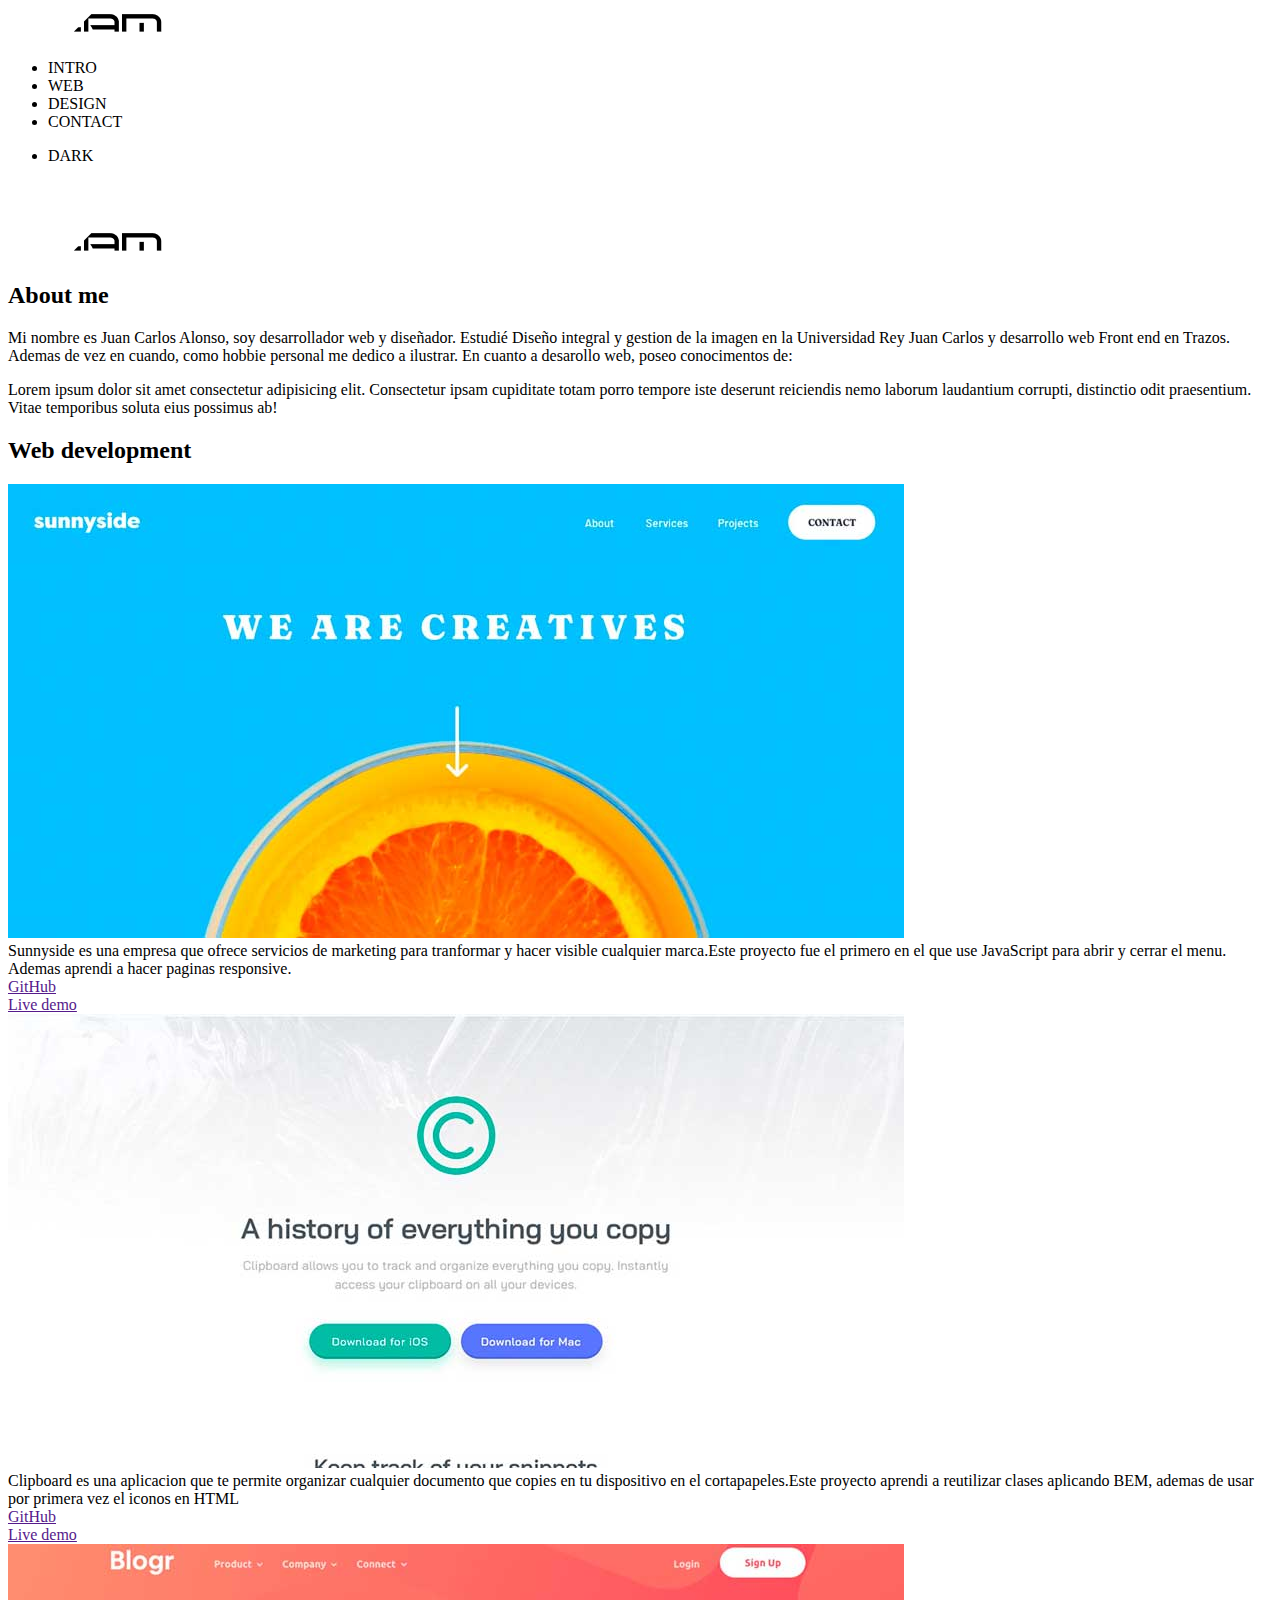
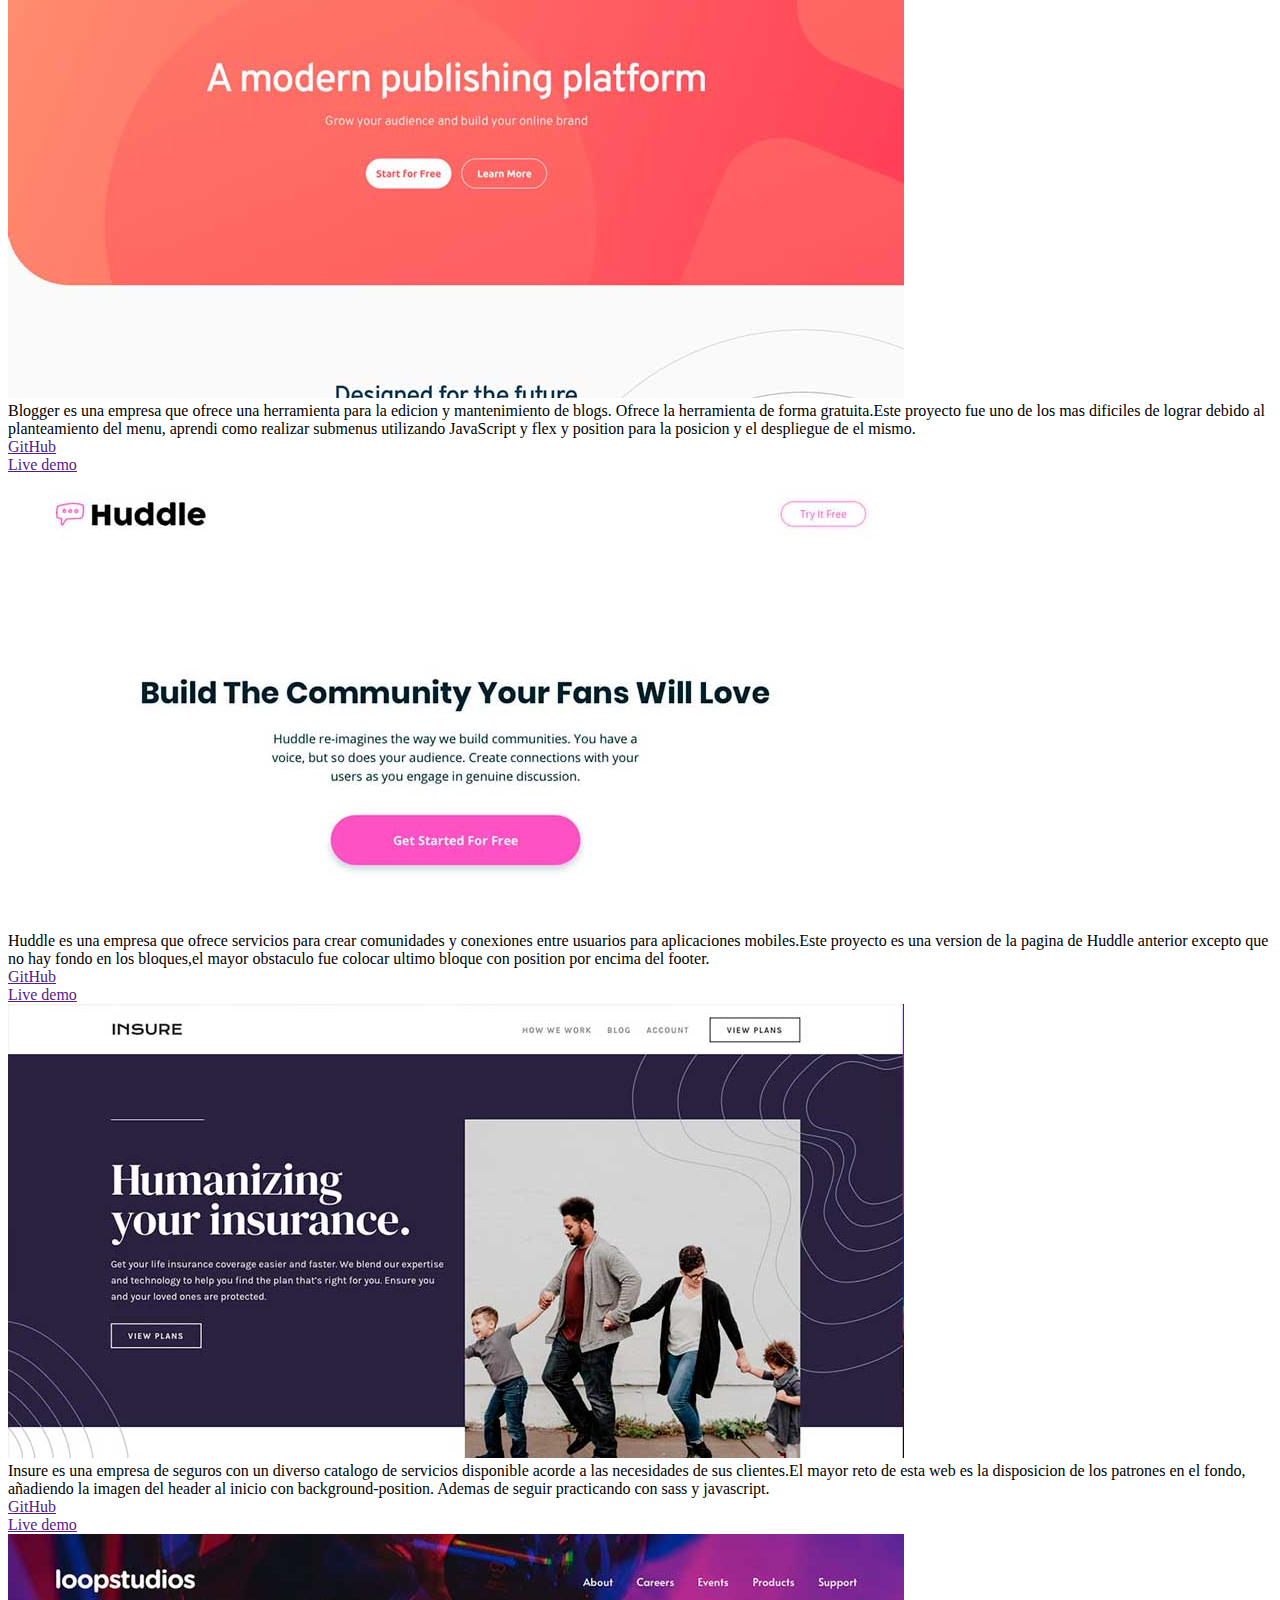
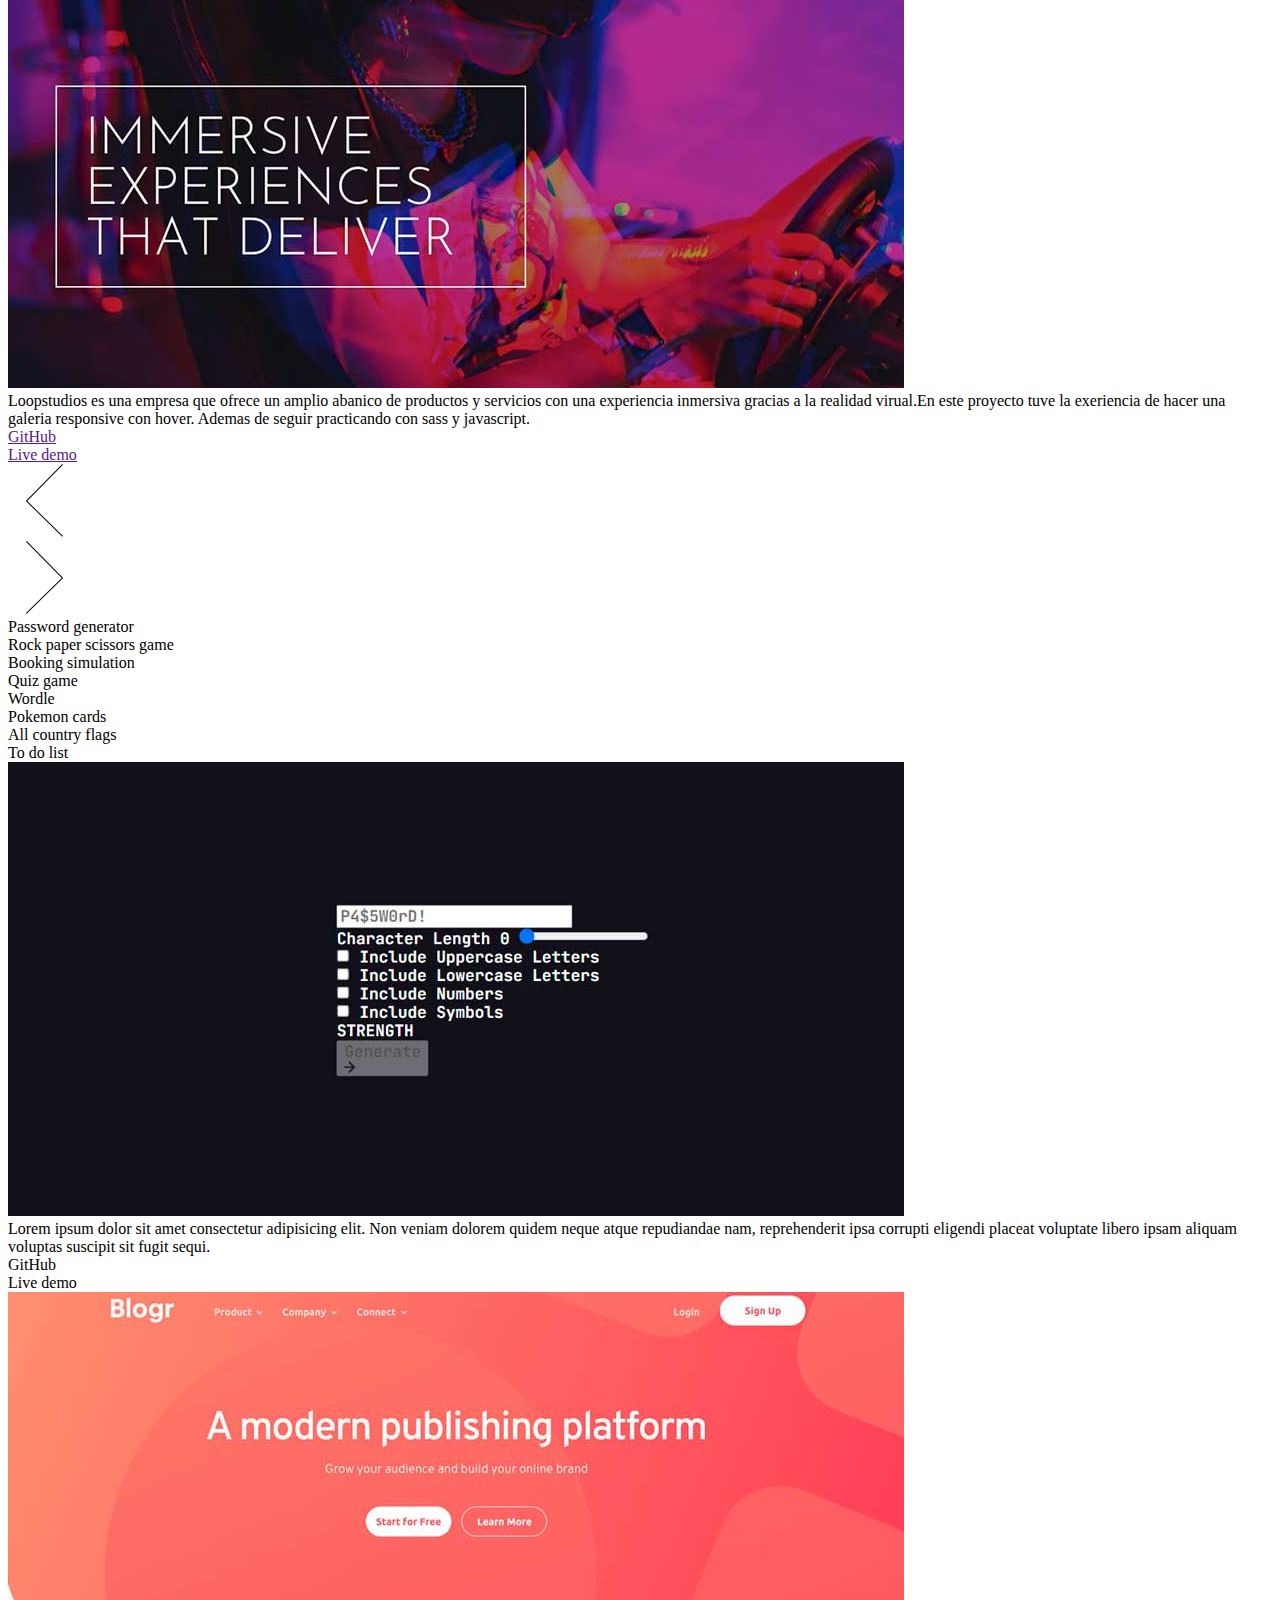
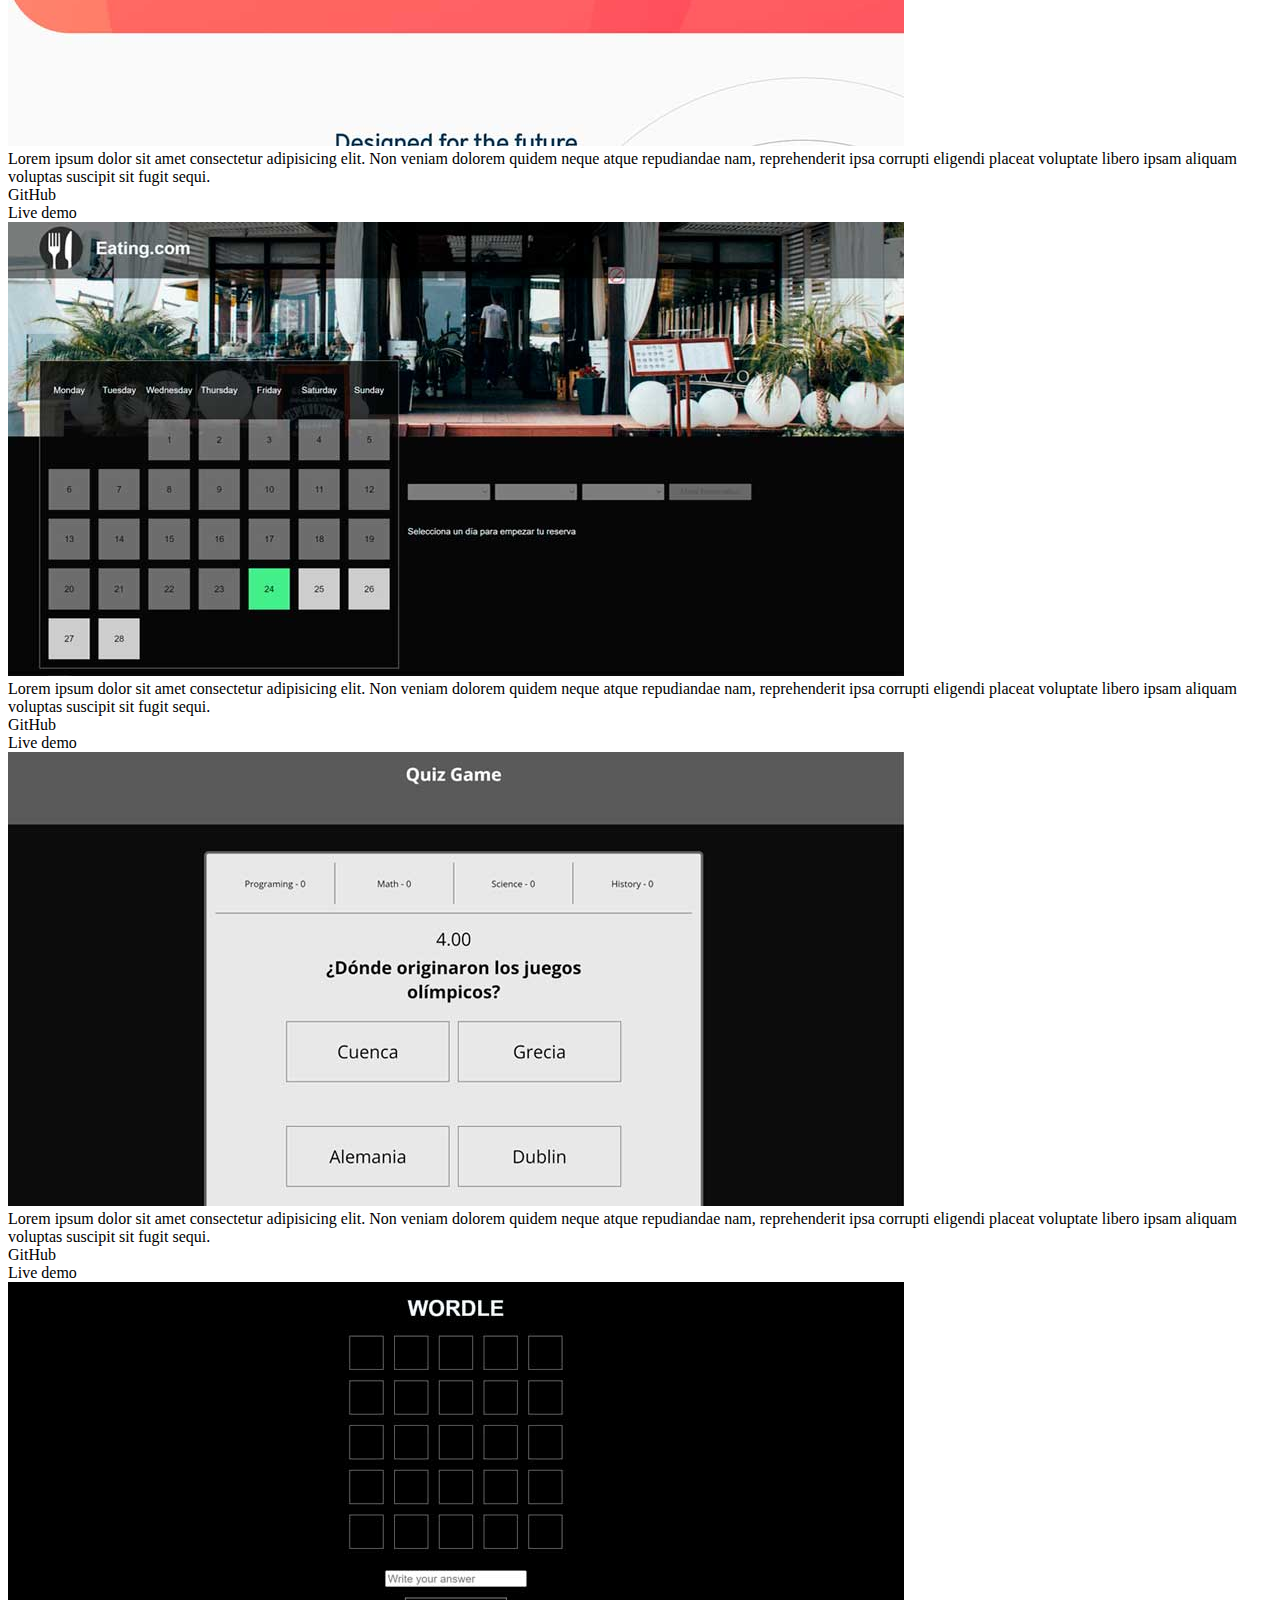
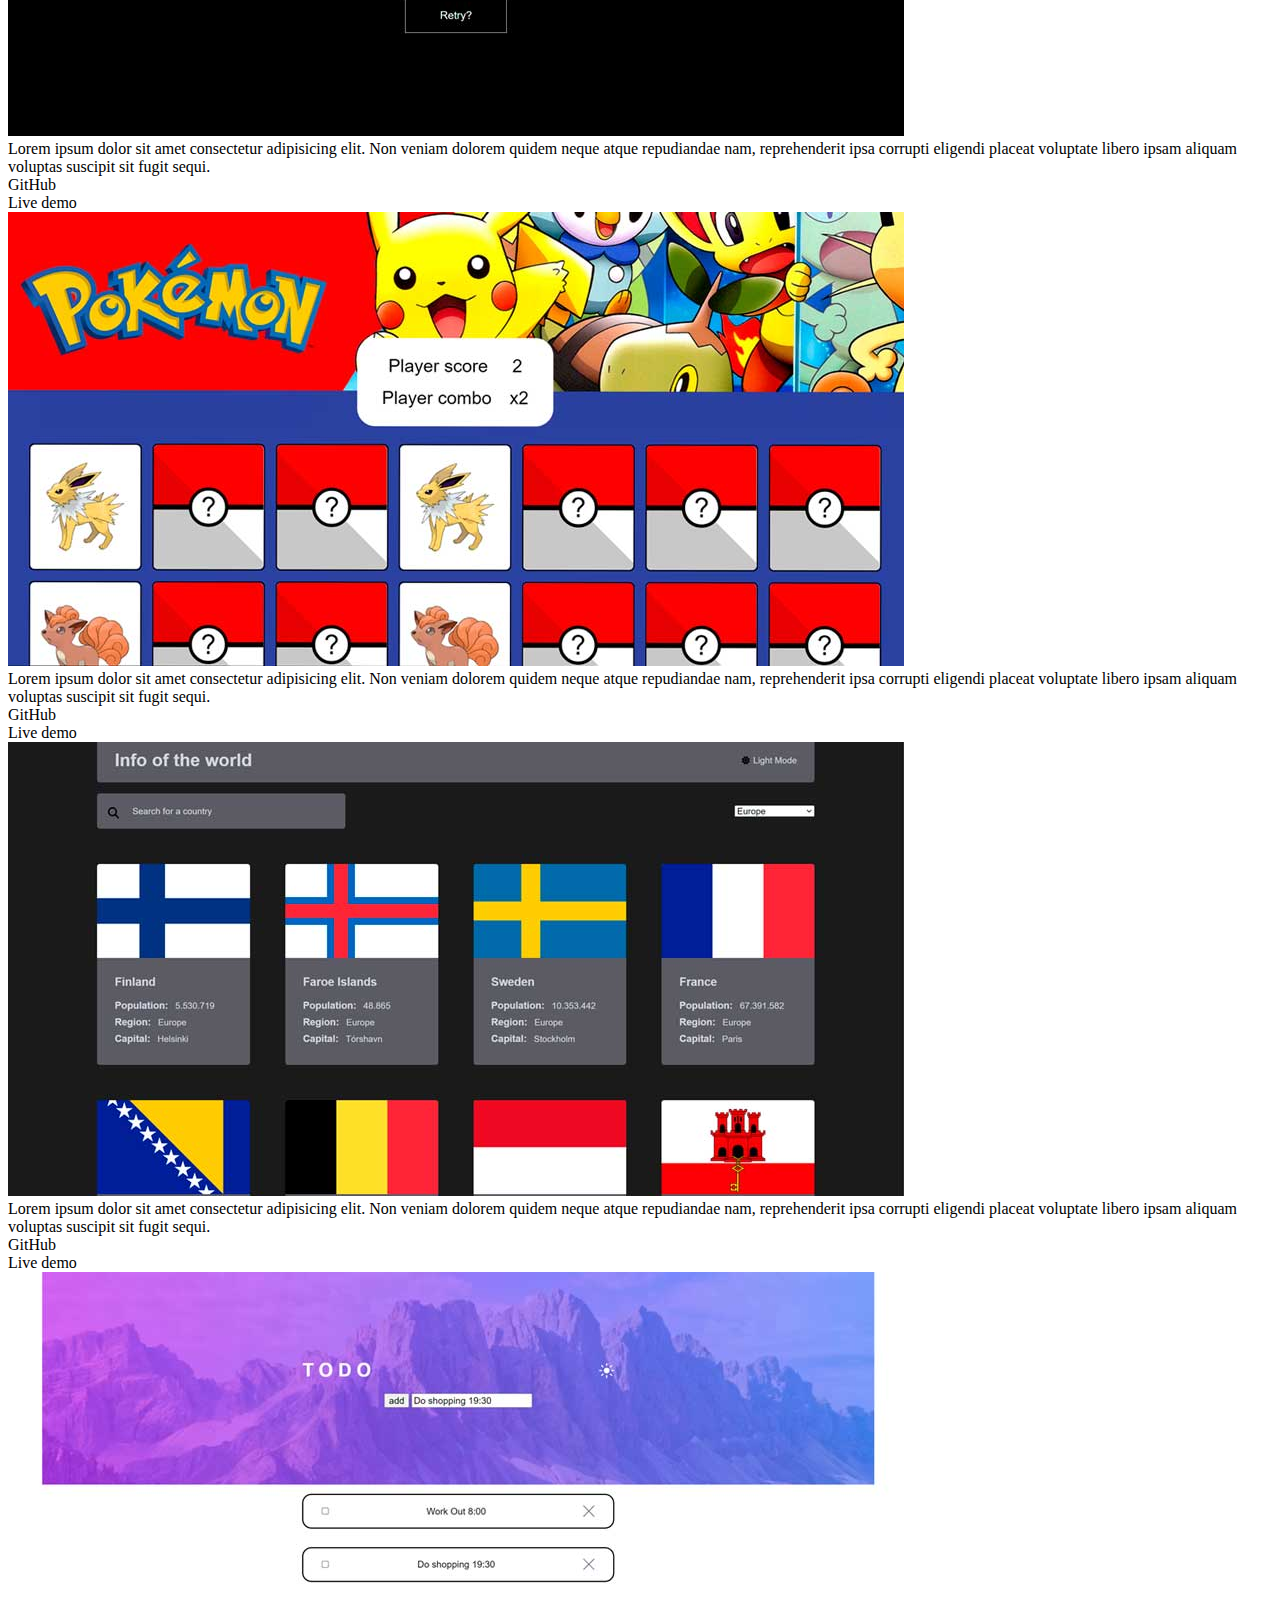
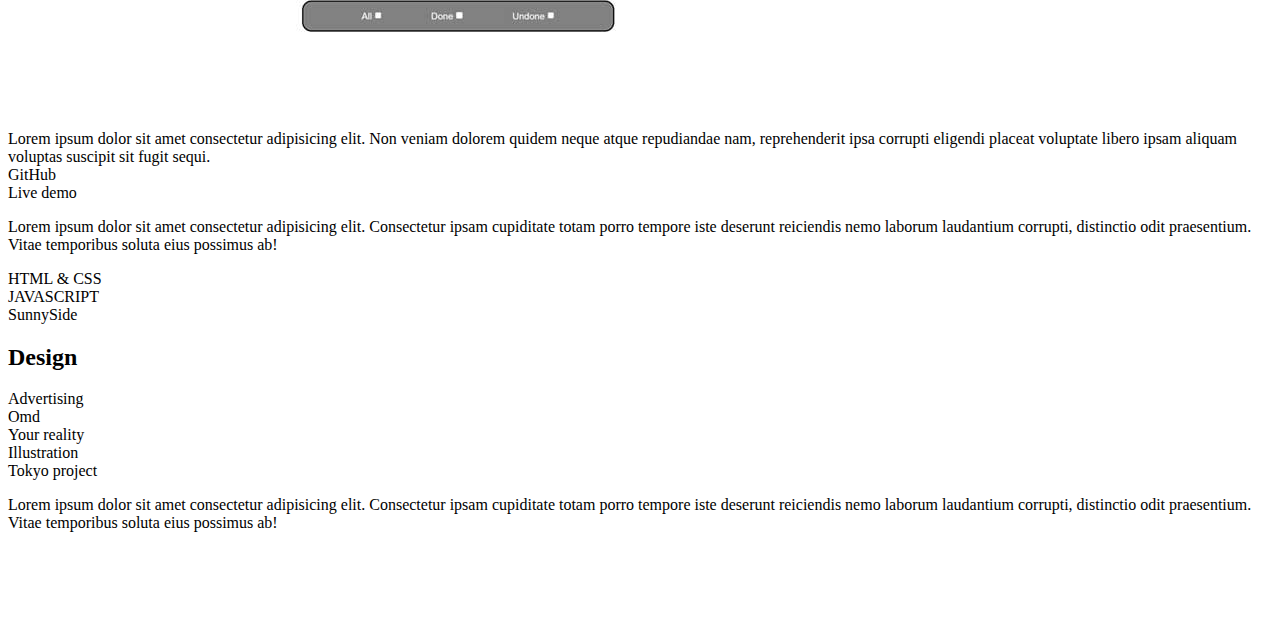
==== commit 8104011f: "k" ====
--- a/src/index.html
+++ b/src/index.html
@@ -71,8 +71,10 @@
               <div id="html-css-gallery" class="gallery__container">
                 <div class="gallery">
                   <div class="gallery__item">
-                    <img class="gallery__img" src="assets/images/sunnyside-desktop.jpg" alt="">
-                    <div class="gallery__info">
+                    <div class="gallery__img-container gallery__img-container--show">
+                      <img class="gallery__img" src="assets/images/sunnyside-desktop.jpg" alt="">
+                    </div>
+                    <div class="gallery__info gallery__info--show">
                       Sunnyside es una empresa que ofrece servicios de marketing para tranformar y hacer visible cualquier marca.Este proyecto fue el primero en el que use JavaScript para abrir y cerrar el menu. Ademas aprendi a hacer paginas responsive.
                     
                     <div class="gallery__buttons">
@@ -86,7 +88,9 @@
                   </div>
                   </div>
                   <div class="gallery__item">
-                    <img class="gallery__img" src="assets/images/clipboard-desktop.jpg" alt="">
+                    <div class="gallery__img-container">
+                     <img class="gallery__img" src="assets/images/clipboard-desktop.jpg" alt="">
+                    </div>
                     <div class="gallery__info">
                       Clipboard es una aplicacion que te permite organizar cualquier documento que copies en tu dispositivo en el cortapapeles.Este proyecto aprendi a reutilizar clases aplicando BEM, ademas de usar por primera vez el iconos en HTML
                     <div class="gallery__buttons">
@@ -100,7 +104,10 @@
                   </div>
                   </div>
                   <div class="gallery__item">
-                    <img class="gallery__img" src="assets/images/blogger-desktop.jpg" alt="">
+                    <div class="gallery__img-container">
+                      <img class="gallery__img" src="assets/images/blogger-desktop.jpg" alt="">
+                    </div>
+                    
                     <div class="gallery__info">
                       Blogger es una empresa que ofrece una herramienta para la edicion y mantenimiento de blogs. Ofrece la herramienta de forma gratuita.Este proyecto fue uno de los mas dificiles de lograr debido al planteamiento del menu, aprendi como realizar submenus utilizando JavaScript y flex y position para la posicion y el despliegue de el mismo.
                     <div class="gallery__buttons">
@@ -114,7 +121,10 @@
                   </div>
                   </div>
                   <div class="gallery__item">
-                    <img class="gallery__img" src="assets/images/huddle-desktop.jpg" alt="">
+                    <div class="gallery__img-container">
+                      <img class="gallery__img" src="assets/images/huddle-desktop.jpg" alt="">
+                    </div>
+                    
                     <div class="gallery__info">
                       Huddle es una empresa que ofrece servicios para crear comunidades y conexiones entre usuarios para aplicaciones mobiles.Este proyecto es una version de la pagina de Huddle anterior excepto que no hay fondo en los bloques,el mayor obstaculo fue colocar ultimo bloque con position por encima del footer.
                     <div class="gallery__buttons">
@@ -128,7 +138,10 @@
                   </div>
                   </div>
                   <div class="gallery__item">
-                    <img class="gallery__img" src="assets/images/insure-desktop.jpg" alt="">
+                    <div class="gallery__img-container">
+                      <img class="gallery__img" src="assets/images/insure-desktop.jpg" alt="">
+                    </div>
+                    
                     <div class="gallery__info">
                       Insure es una empresa de seguros con un diverso catalogo de servicios disponible acorde a las necesidades de sus clientes.El mayor reto de esta web es la disposicion de los patrones en el fondo, añadiendo la imagen del header al inicio con background-position. Ademas de seguir practicando con sass y javascript.
                     <div class="gallery__buttons">
@@ -142,7 +155,10 @@
                   </div>
                   </div>
                   <div class="gallery__item">
-                    <img class="gallery__img" src="assets/images/loopstudios-desktop.jpg" alt="">
+                    <div class="gallery__img-container">
+                      <img class="gallery__img" src="assets/images/loopstudios-desktop.jpg" alt="">
+                    </div>
+                    
                     <div class="gallery__info">
                       Loopstudios es una empresa que ofrece un amplio abanico de productos y servicios con una experiencia inmersiva gracias a la realidad virual.En este proyecto tuve la exeriencia de hacer una galeria responsive con hover. Ademas de seguir practicando con sass y javascript.
                     <div class="gallery__buttons">
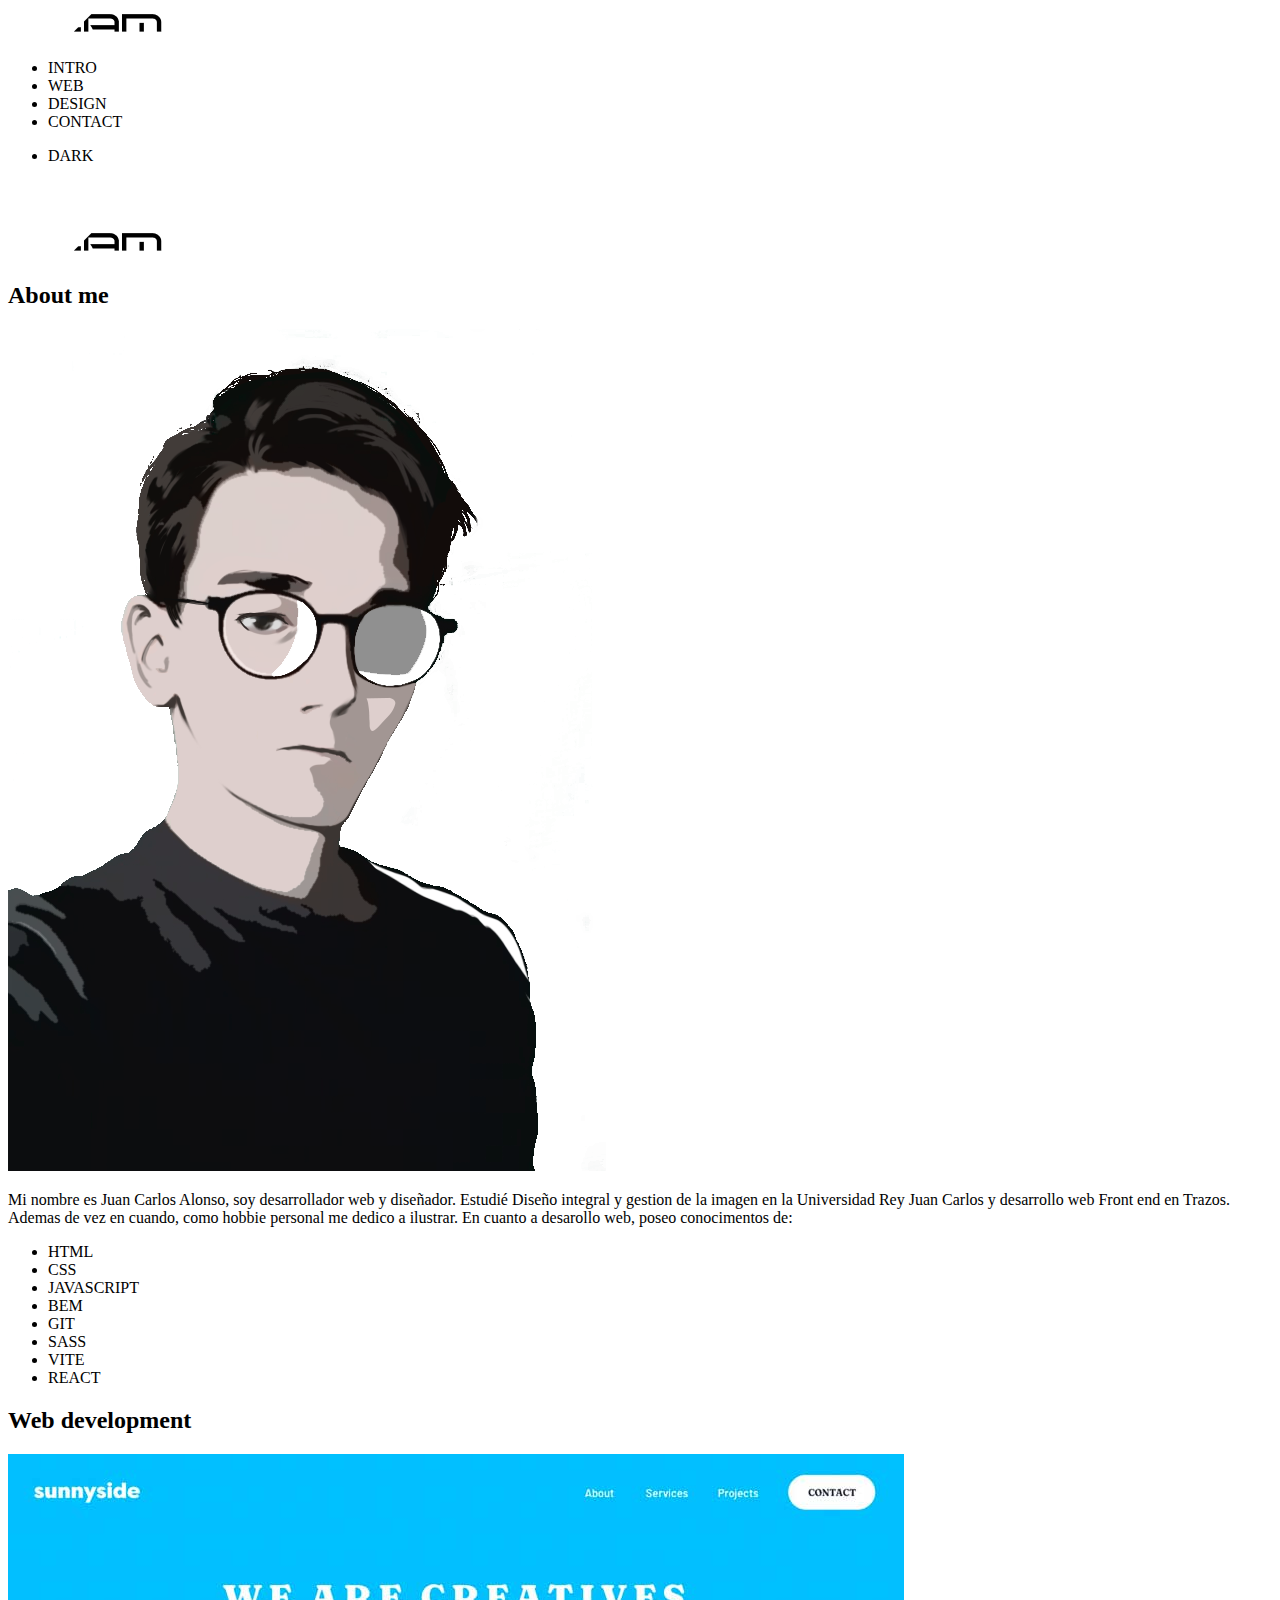
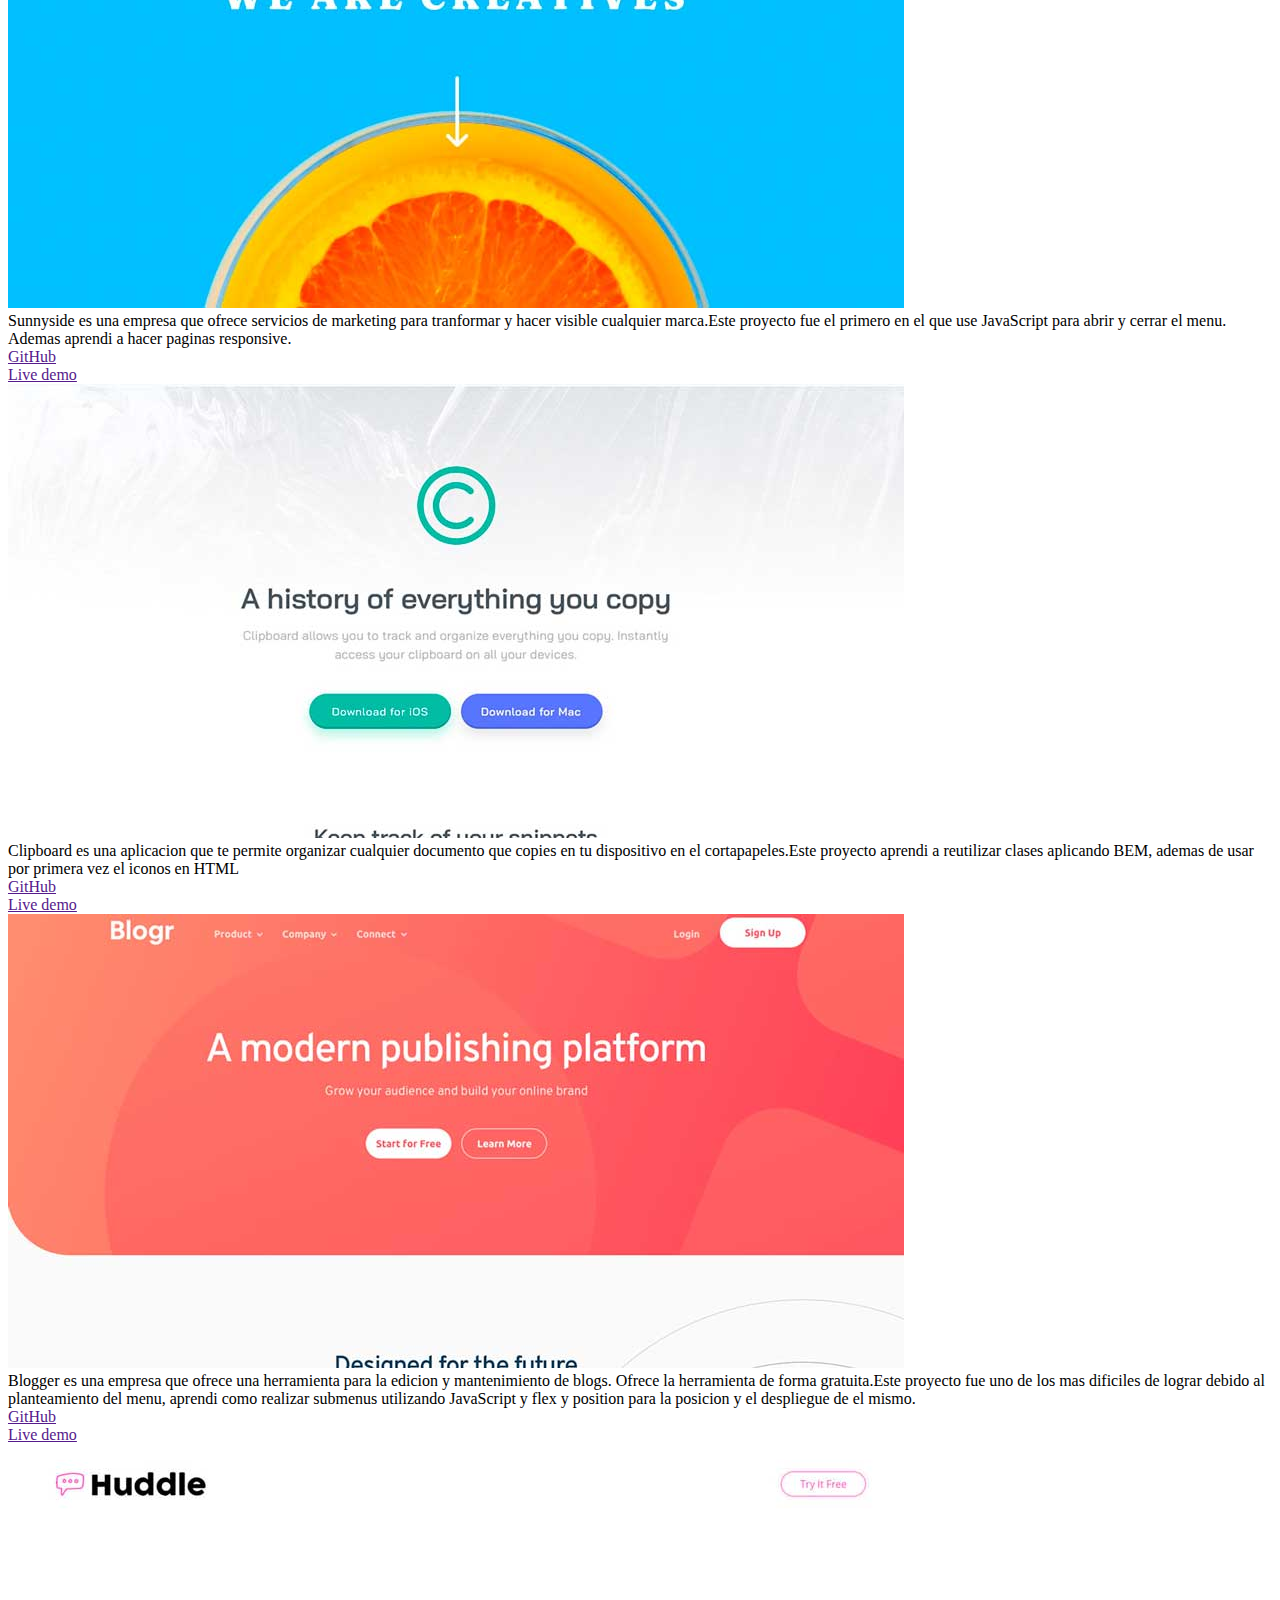
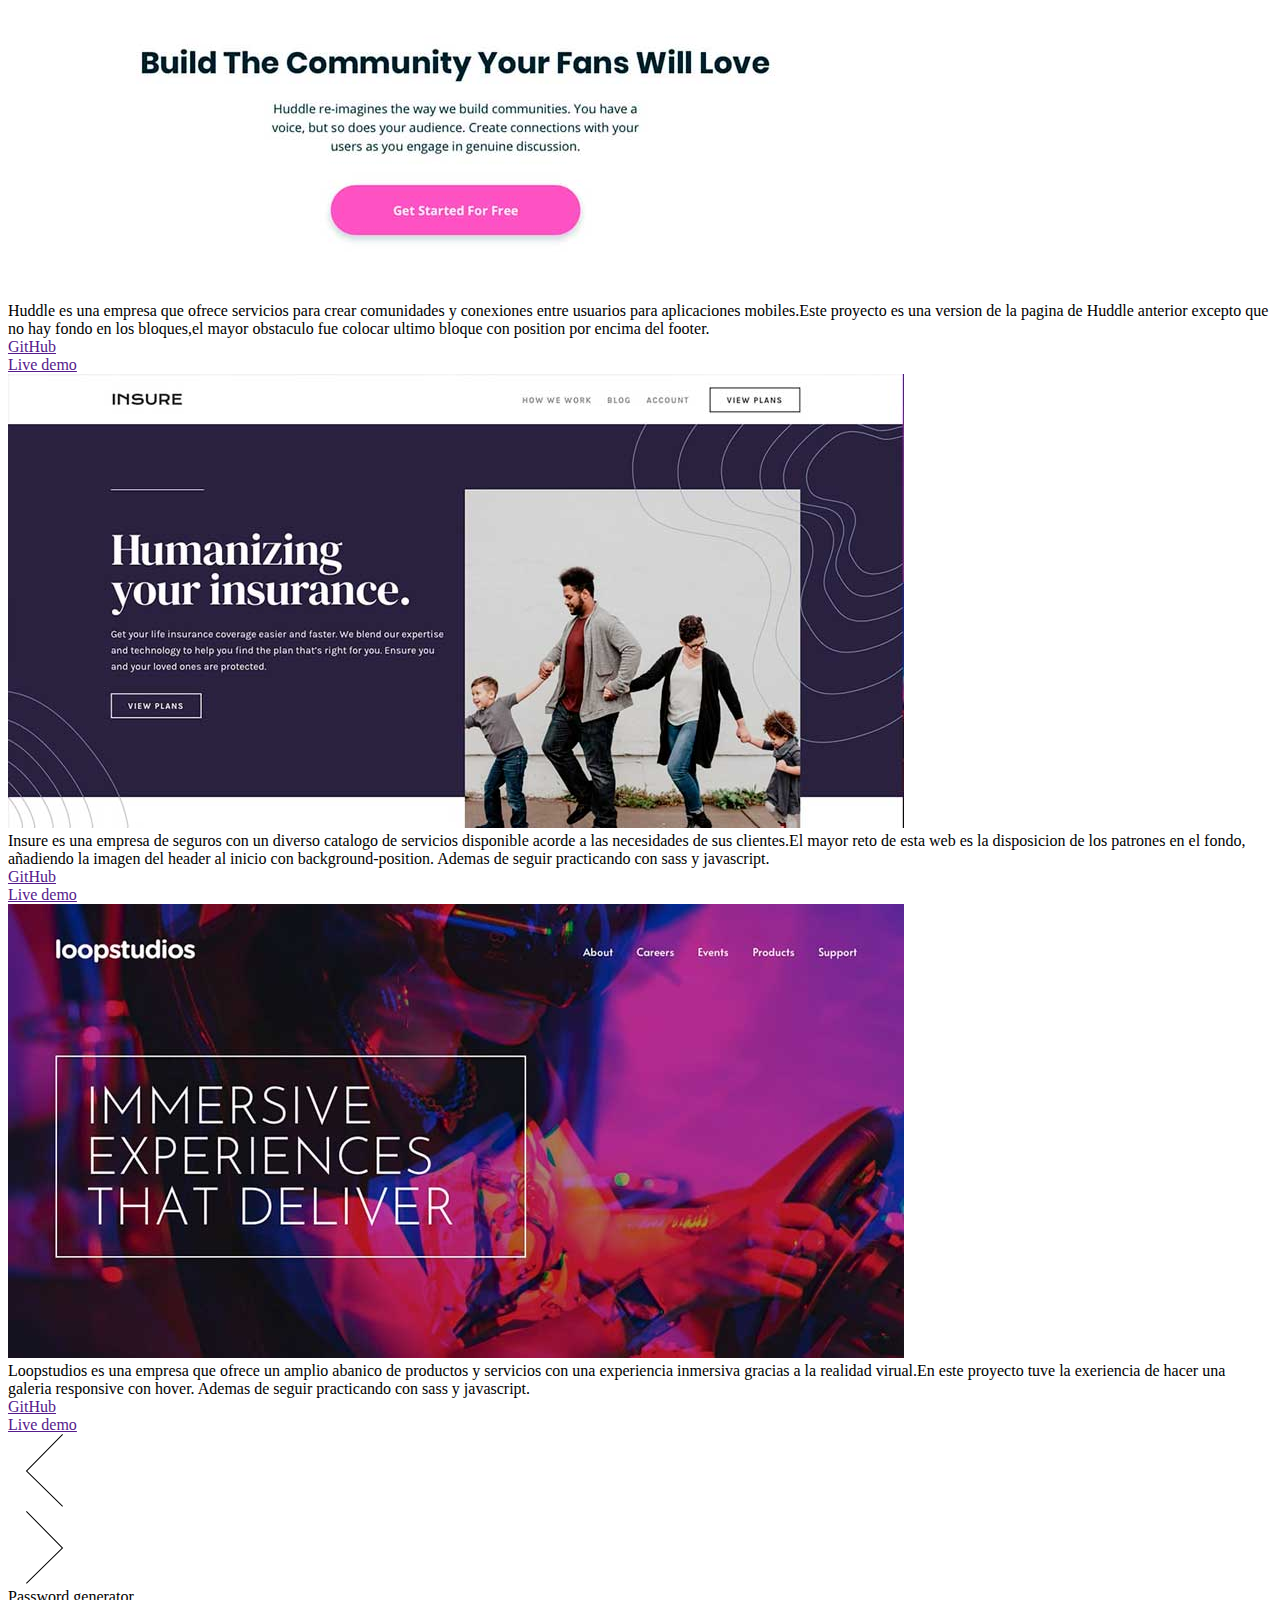
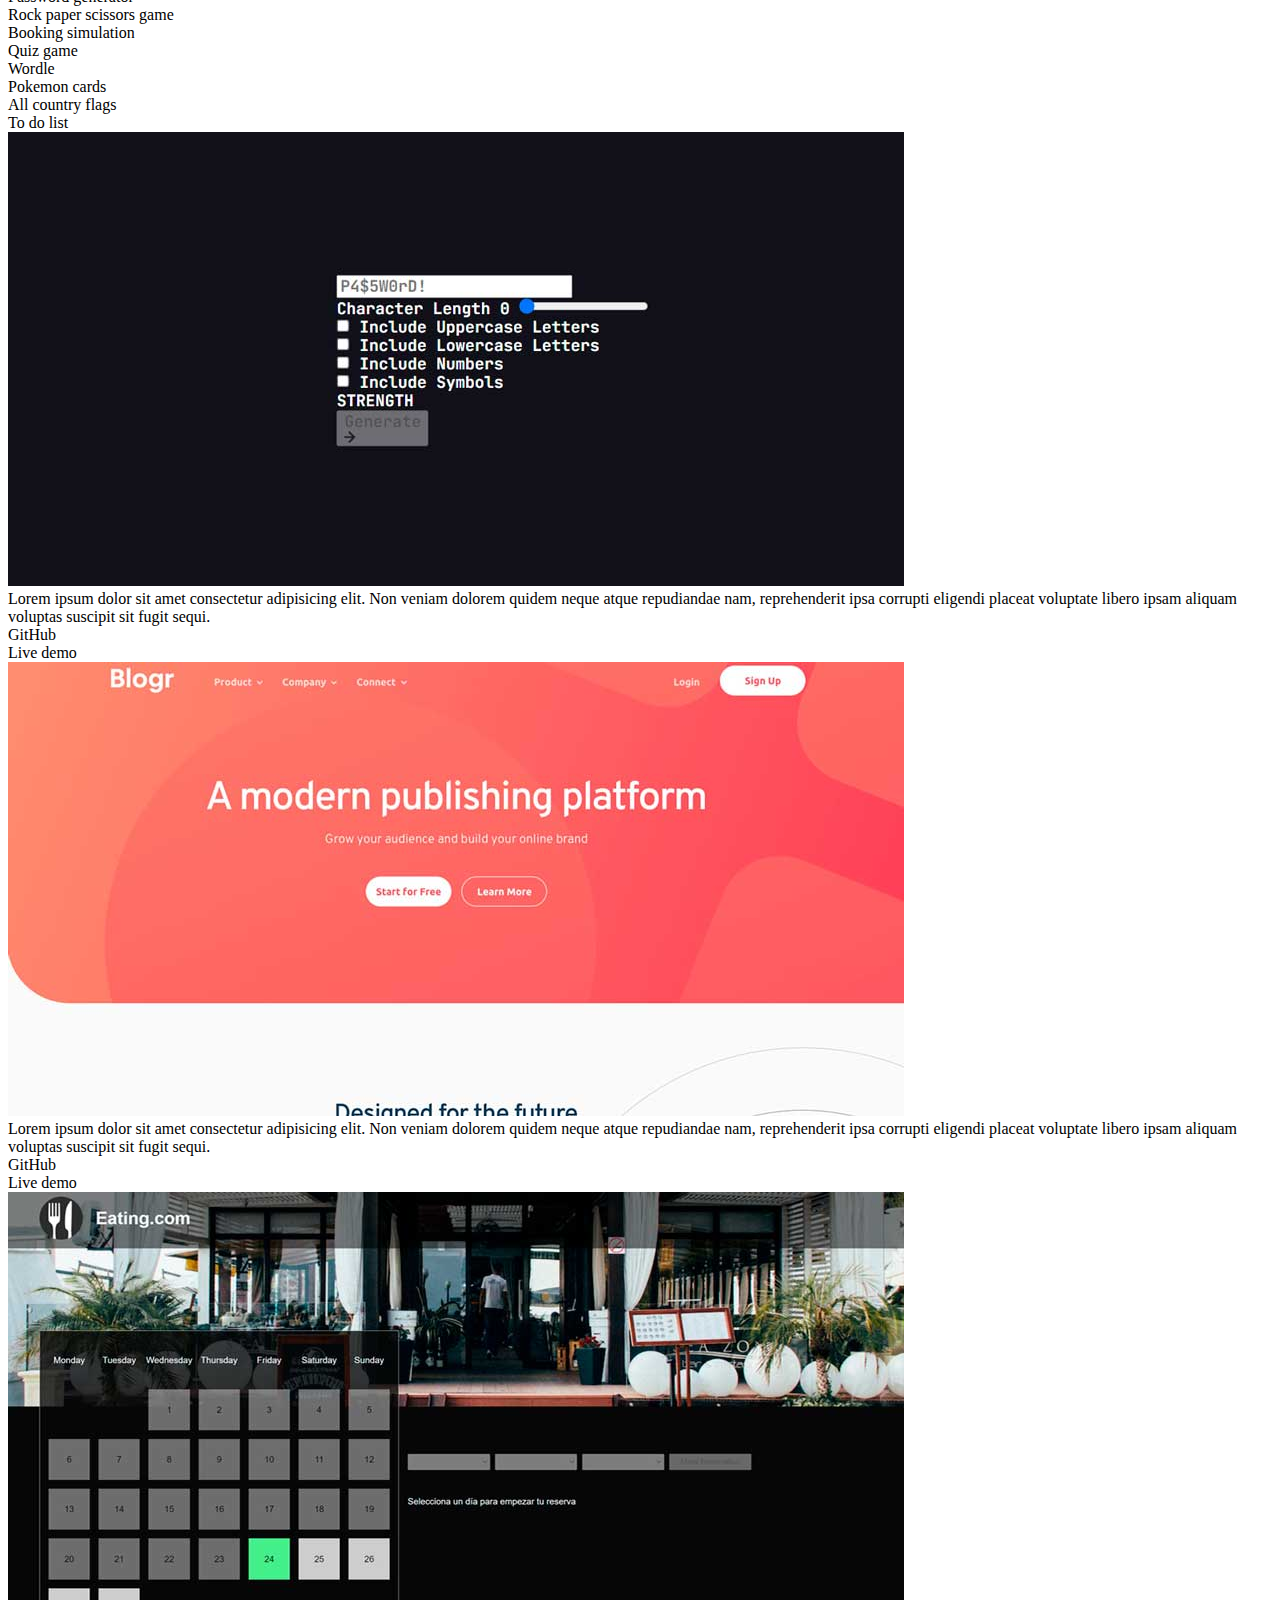
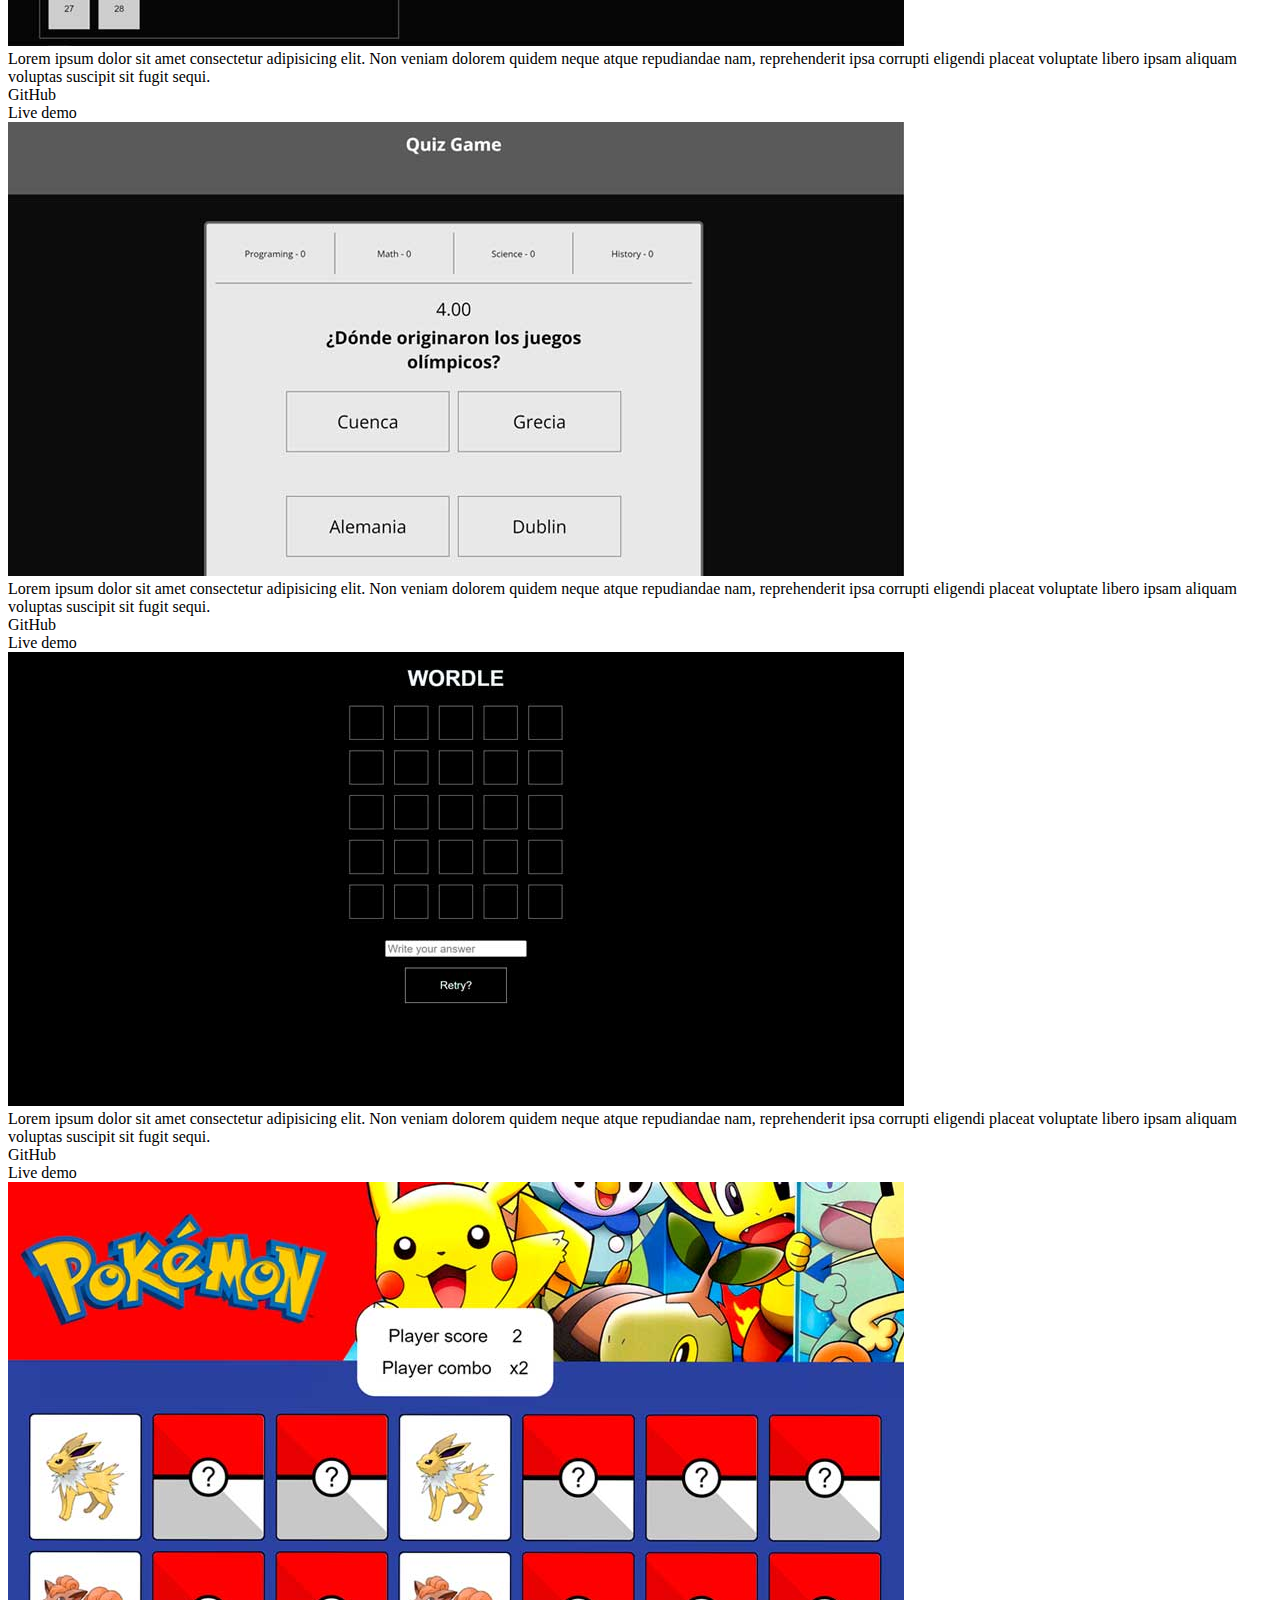
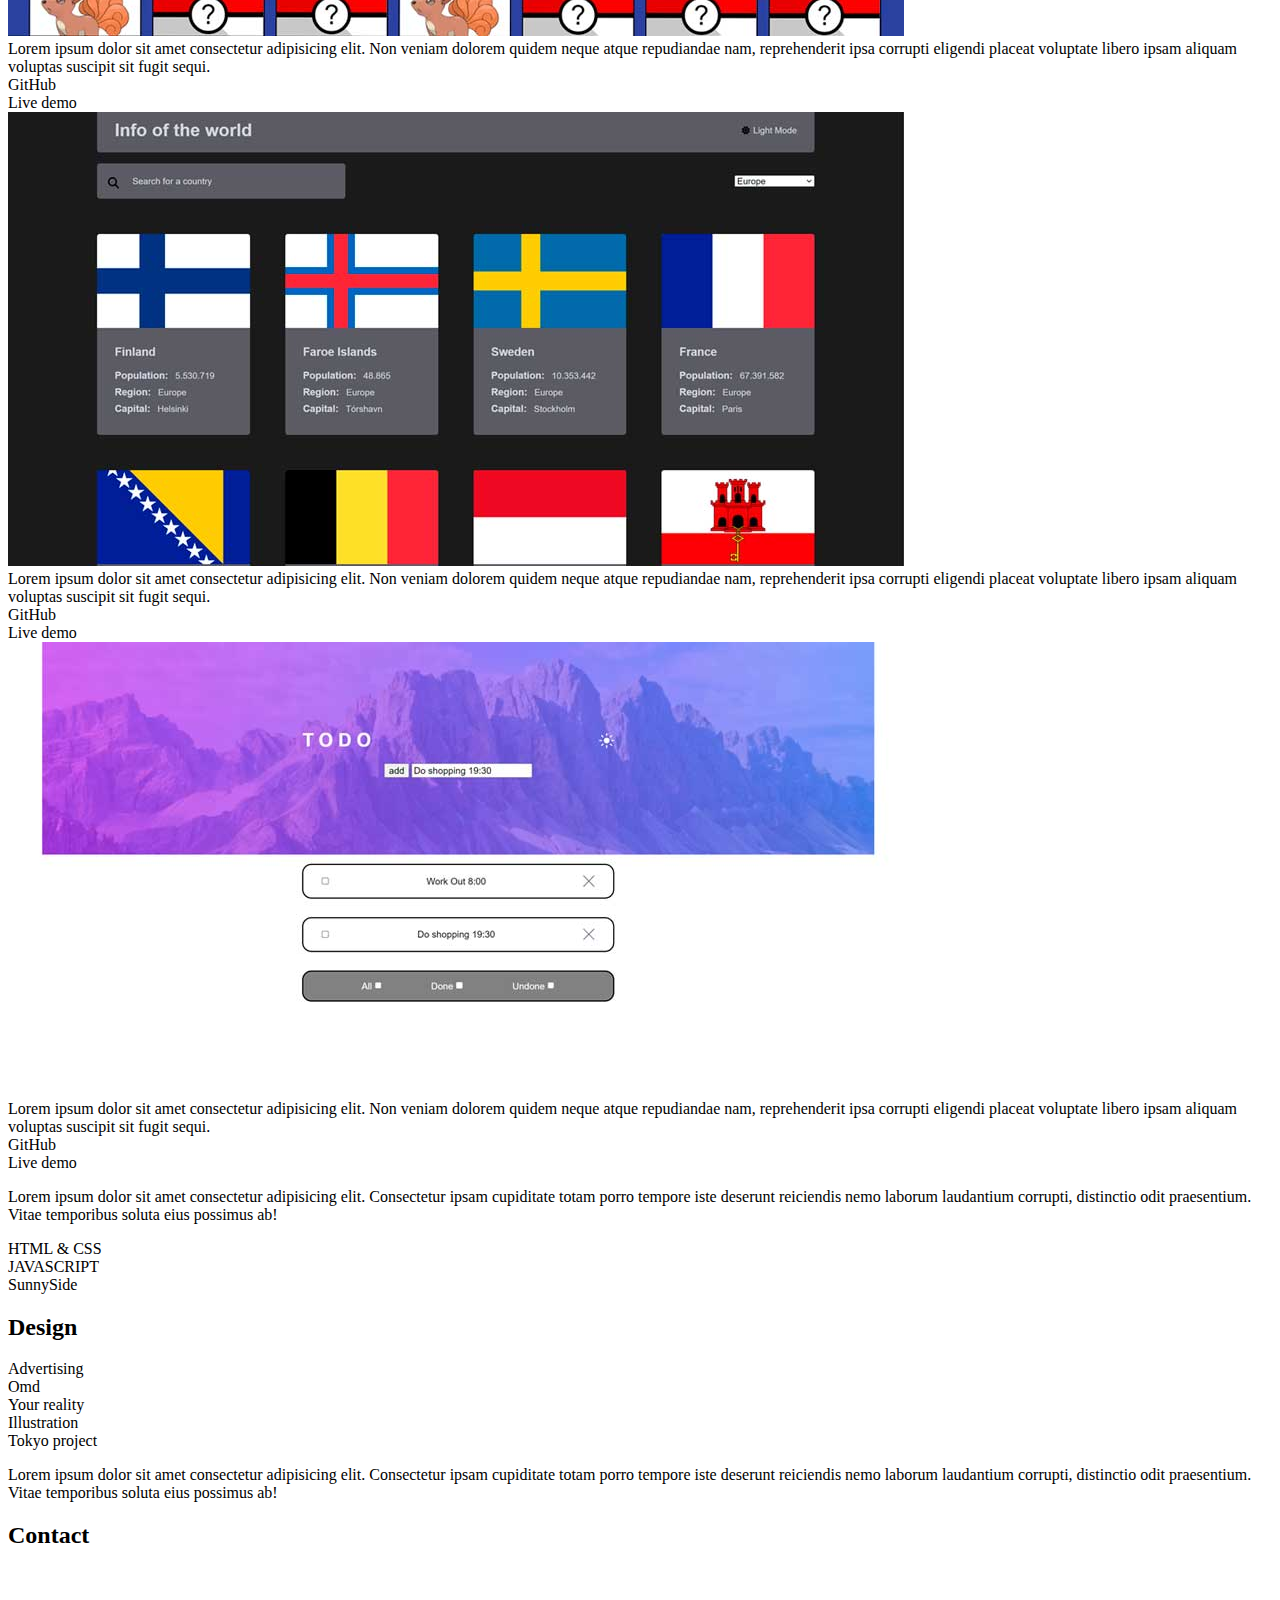
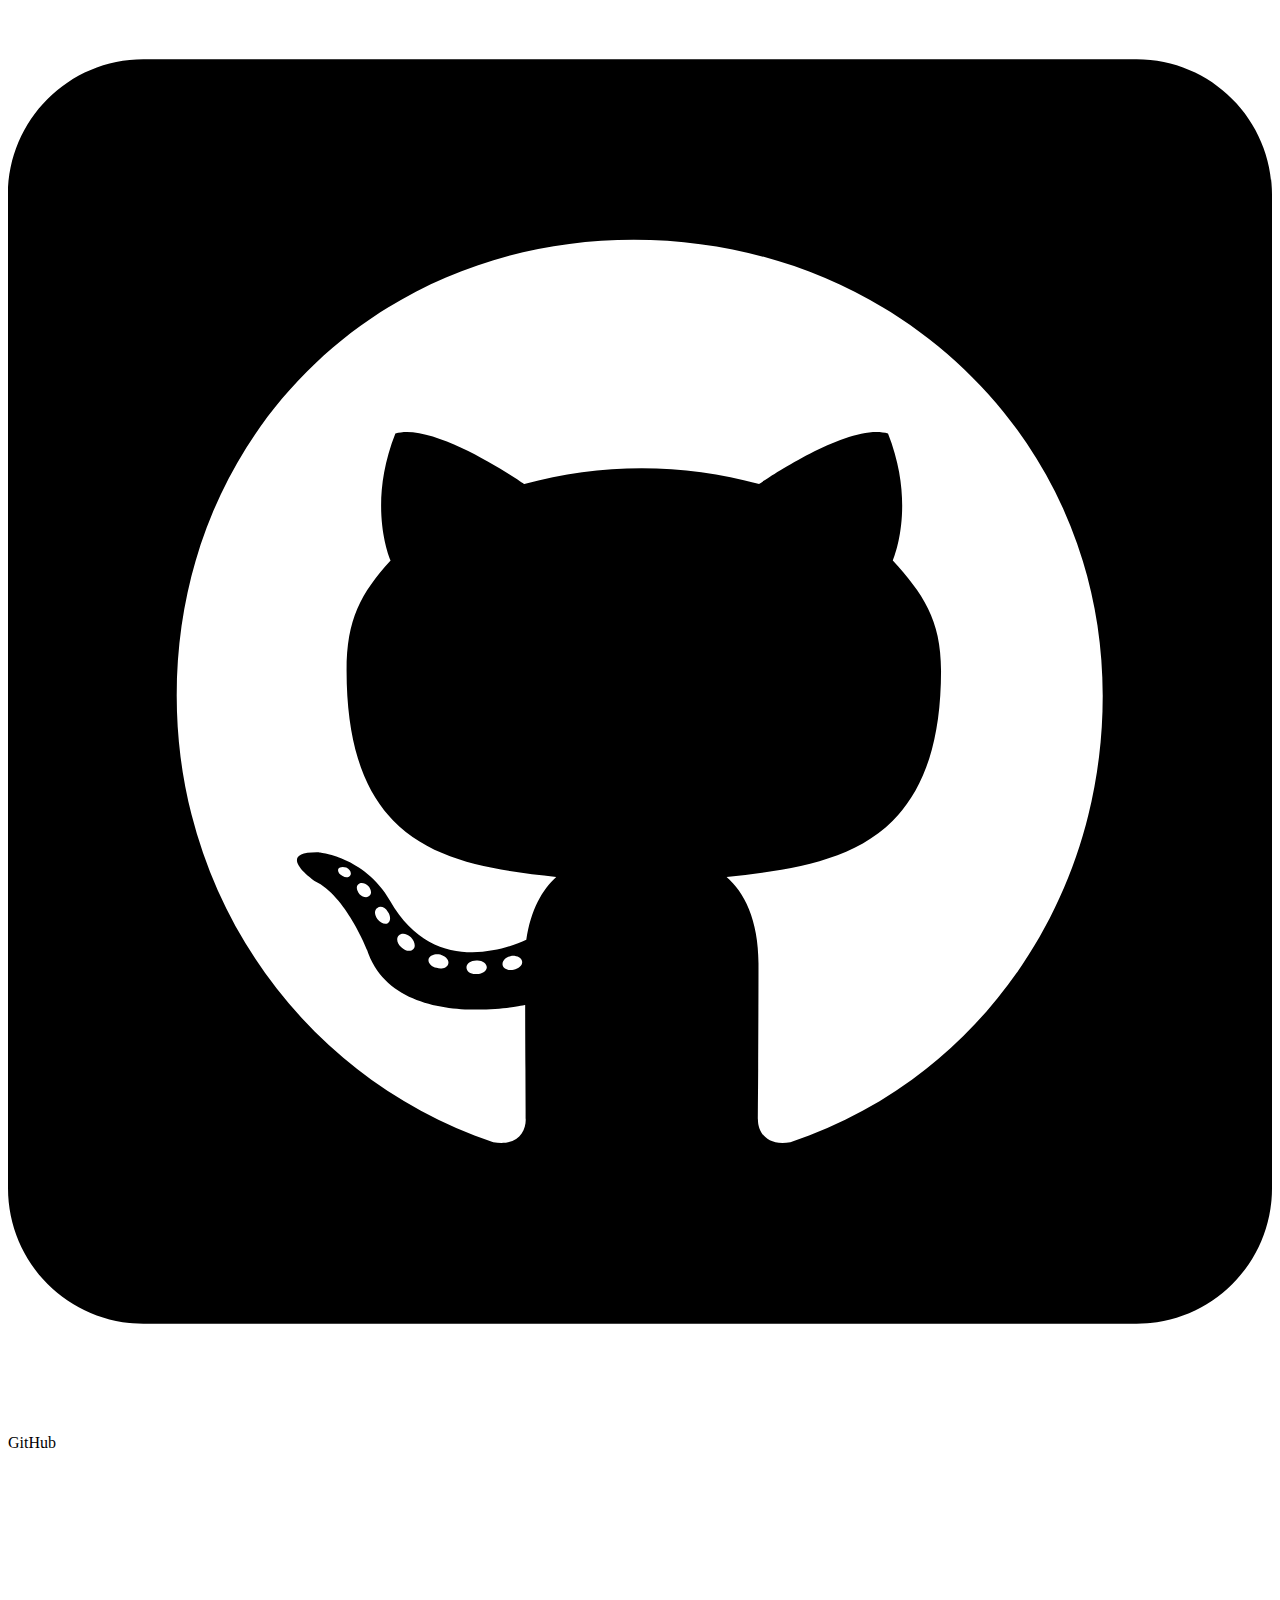
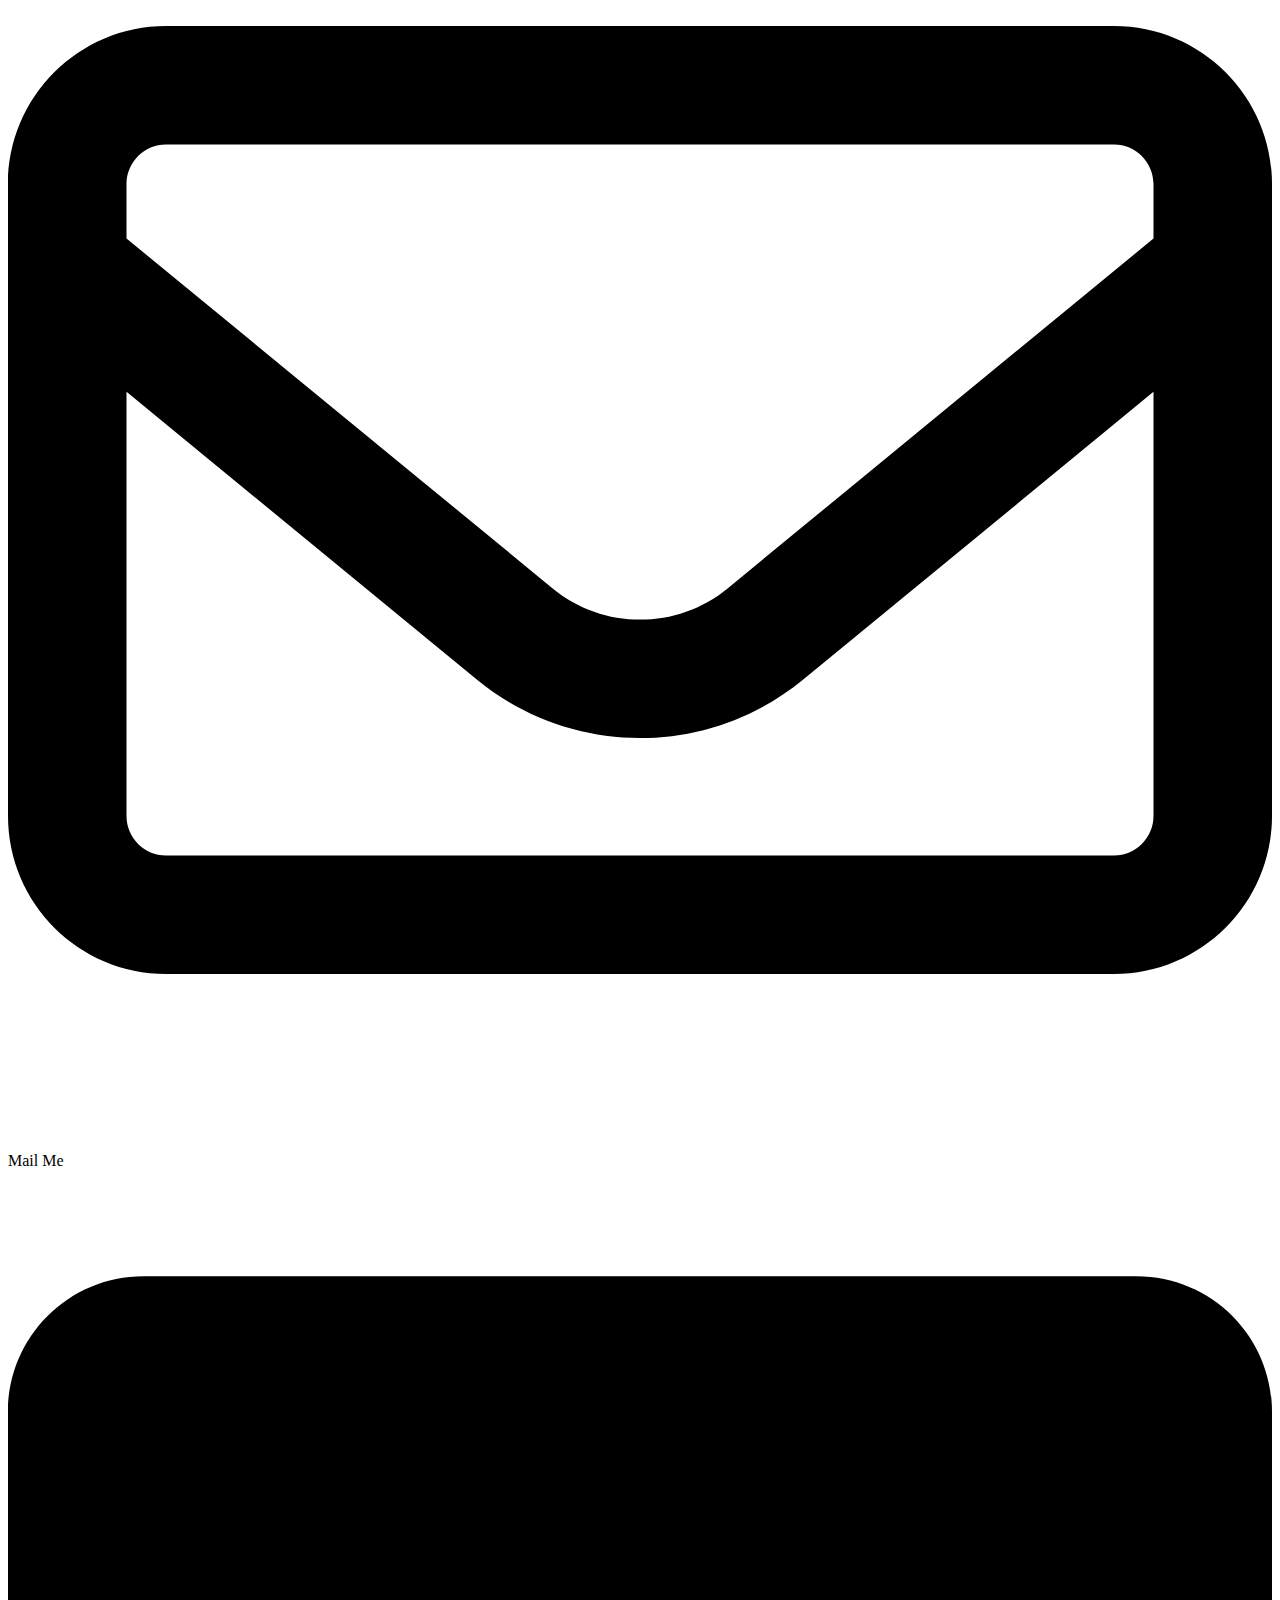
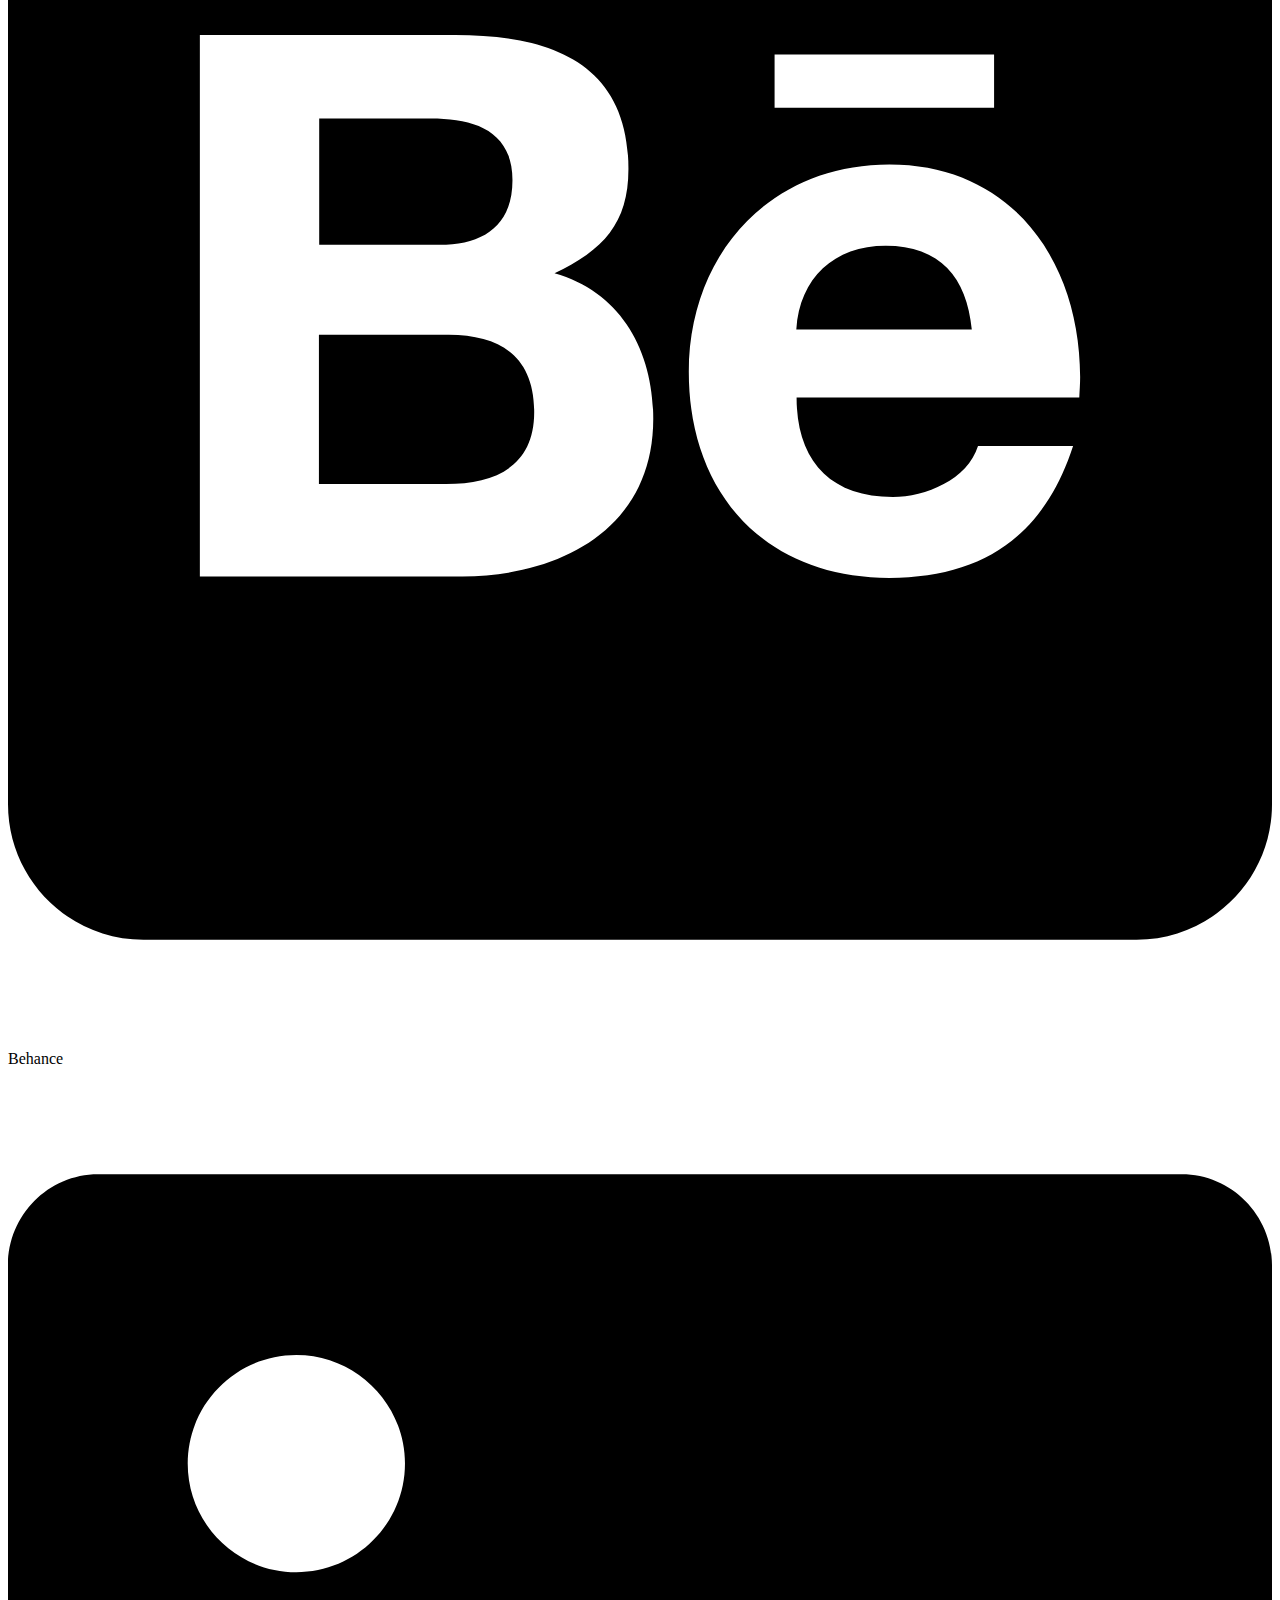
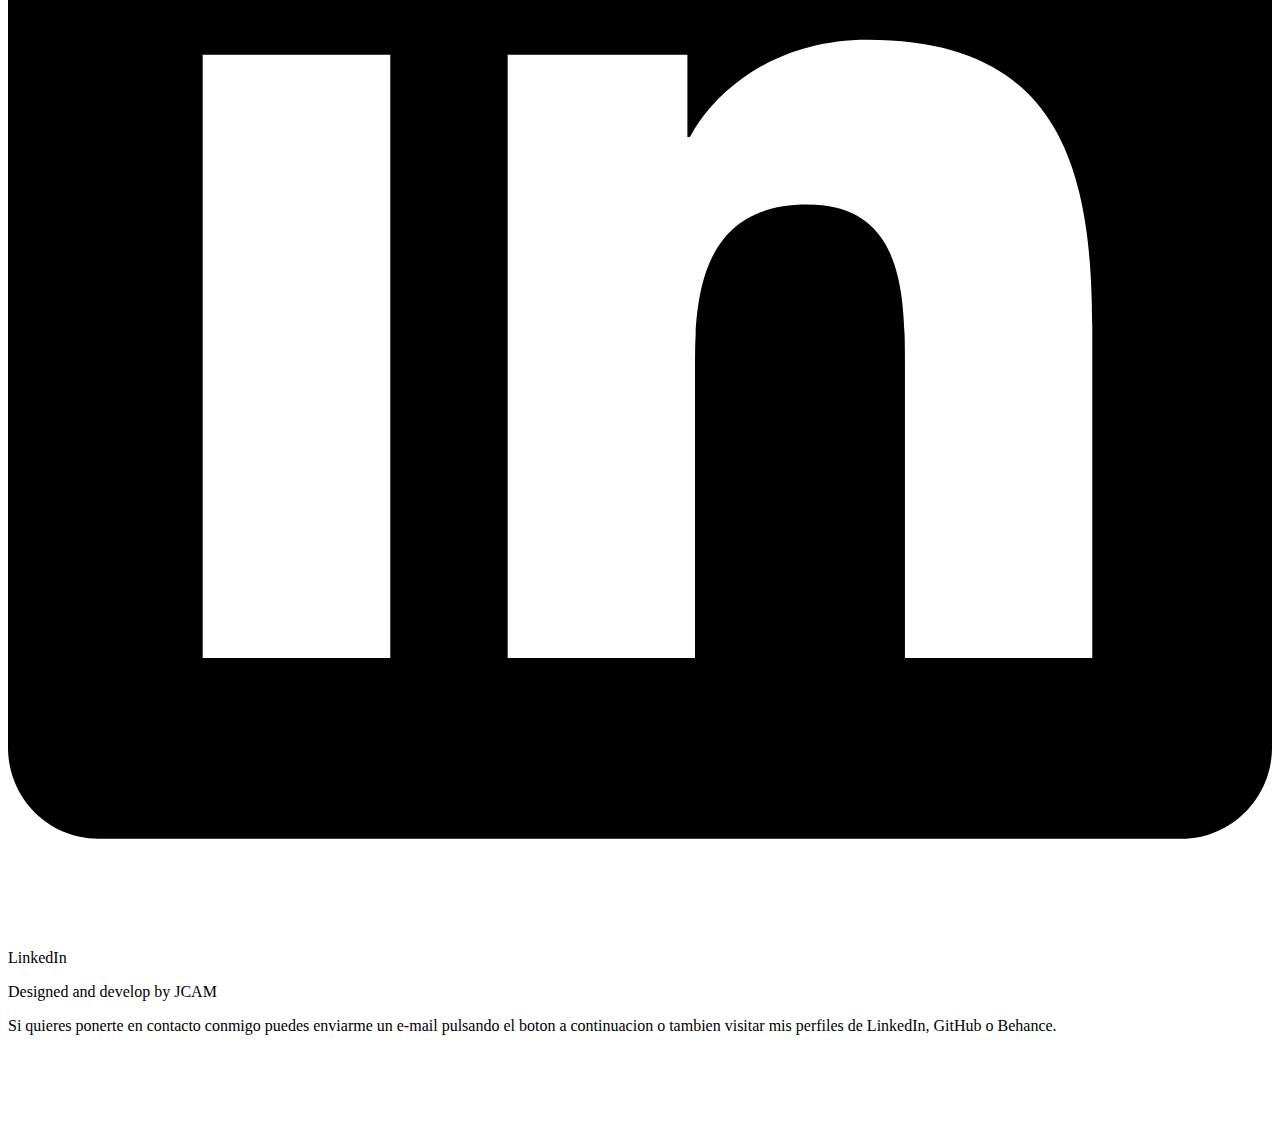
==== commit a2a222f2: ":s" ====
--- a/src/index.html
+++ b/src/index.html
@@ -27,7 +27,7 @@
      
           <li id="dark-mode" data-menu="dark" class="menu__item dark-mode">
               <p class="dark-mode__text">DARK</p>
-              <img class="dark-mode__img" src="assets/images/moon.svg" alt="">
+              <img class="dark-mode__img" src="assets/images/sun.svg" alt="">
           </li>
 
         </ul>
@@ -50,13 +50,23 @@
         <article id="intro" class="article about-me">
           <h2 class="article__title">About me</h2>
           <article class="article__content">
-            <div class="about-me__img"></div>
+            <div class="about-me__img-container">
+              <img class="about-me__img" src="assets/images/jc3.png" alt="">
+            </div>
             <div class="article__info">
               <p class="article__text">Mi nombre es Juan Carlos Alonso, soy desarrollador web y diseñador. Estudié Diseño integral y gestion de la imagen en la Universidad Rey Juan Carlos y desarrollo web Front end en Trazos. Ademas de vez en cuando, como hobbie personal me dedico a ilustrar.
 
                 En cuanto a desarollo web, poseo conocimentos de:</p>
-              <p class="article__text">Lorem ipsum dolor sit amet consectetur adipisicing elit. Consectetur ipsam cupiditate totam porro tempore iste deserunt reiciendis nemo laborum laudantium corrupti, distinctio odit praesentium. Vitae temporibus soluta eius possimus ab!</p>
-            
+              <ul class="about-me__list">
+                <li class="list__item">HTML</li>
+                <li class="list__item">CSS</li>
+                <li class="list__item">JAVASCRIPT</li>
+                <li class="list__item">BEM</li>
+                <li class="list__item">GIT</li>
+                <li class="list__item">SASS</li>
+                <li class="list__item">VITE</li>
+                <li class="list__item">REACT</li>
+              </ul>
             </div>
             
               
@@ -337,9 +347,9 @@
         <article id="design" class="article design">
           <h2 class="article__title">Design</h2>
           <article class="article__content article__content--reverse">
-            <div class="design__projects">
+            <div id="design-projects" class="design__projects">
               <div class="design__projects--row-even">
-                <div class="design__item">
+                <div data-design="advertising" class="design__item">
                   <div class="design__img__title-hover">Advertising</div>
                   <div class="design__img__line-title-hover"></div>
                   <div class="design__img__top-hover"></div>
@@ -349,7 +359,7 @@
                     <div class="design__img advertising"></div>
                   </div>
                 </div>
-                <div class="design__item">
+                <div data-design="omd" class="design__item">
                   <div class="design__img__title-hover">Omd </div>
                   <div class="design__img__line-title-hover"></div>
                   <div class="design__img__top-hover"></div>
@@ -359,7 +369,7 @@
                     <div class="design__img omd"></div>
                   </div>
                 </div>
-                <div class="design__item">
+                <div data-design="reality" class="design__item">
                   <div class="design__img__title-hover">Your reality</div>
                   <div class="design__img__line-title-hover"></div>
                   <div class="design__img__top-hover"></div>
@@ -371,7 +381,7 @@
                 </div>
               </div>
               <div class="design__projects--row-uneven">
-                <div class="design__item">
+                <div data-design="illustration" class="design__item">
                   <div class="design__img__title-hover">Illustration</div>
                   <div class="design__img__line-title-hover"></div>
                   <div class="design__img__top-hover"></div>
@@ -381,7 +391,7 @@
                     <div class="design__img illlustration"></div>
                   </div>
                 </div>
-                <div class="design__item">
+                <div data-design="tokyo" class="design__item">
                   <div class="design__img__title-hover">Tokyo project</div>
                   <div class="design__img__line-title-hover"></div>
                   <div class="design__img__top-hover"></div>
@@ -398,6 +408,32 @@
             </div>
             <div class="article__info">
               <p class="article__text">Lorem ipsum dolor sit amet consectetur adipisicing elit. Consectetur ipsam cupiditate totam porro tempore iste deserunt reiciendis nemo laborum laudantium corrupti, distinctio odit praesentium. Vitae temporibus soluta eius possimus ab!</p>
+    
+            </div>
+            
+              
+           
+          </article>
+        
+        </article>
+        
+        <article id="contact" class="article design">
+          <h2 class="article__title">Contact</h2>
+          <article class="article__content article__content--reverse">
+            <div class="contact">
+              <div class="contact__item ">
+                <img class="icon" src="assets/images/square-github.svg" alt="">
+                <p class="contact__text">GitHub</p>
+              </div>
+              <div class="contact__item">
+                <img src="assets/images/envelope-regular.svg" alt="" class="icon"><p class="contact__text">Mail Me</p></div>
+              <div class="contact__item"><img src="assets/images/square-behance.svg" alt="" class="icon"><p class="contact__text">Behance</p></div>
+              <div class="contact__item"><img src="assets/images/linkedin.svg" alt="" class="icon"><p class="contact__text">LinkedIn</p></div>
+              <div class="contact__copyright">Designed and develop by JCAM</div>
+            </div>
+            
+            <div class="article__info">
+              <p class="article__text">Si quieres ponerte en contacto conmigo puedes enviarme un e-mail pulsando el boton a continuacion o tambien visitar mis perfiles de LinkedIn, GitHub o Behance.</p>
     
             </div>
             
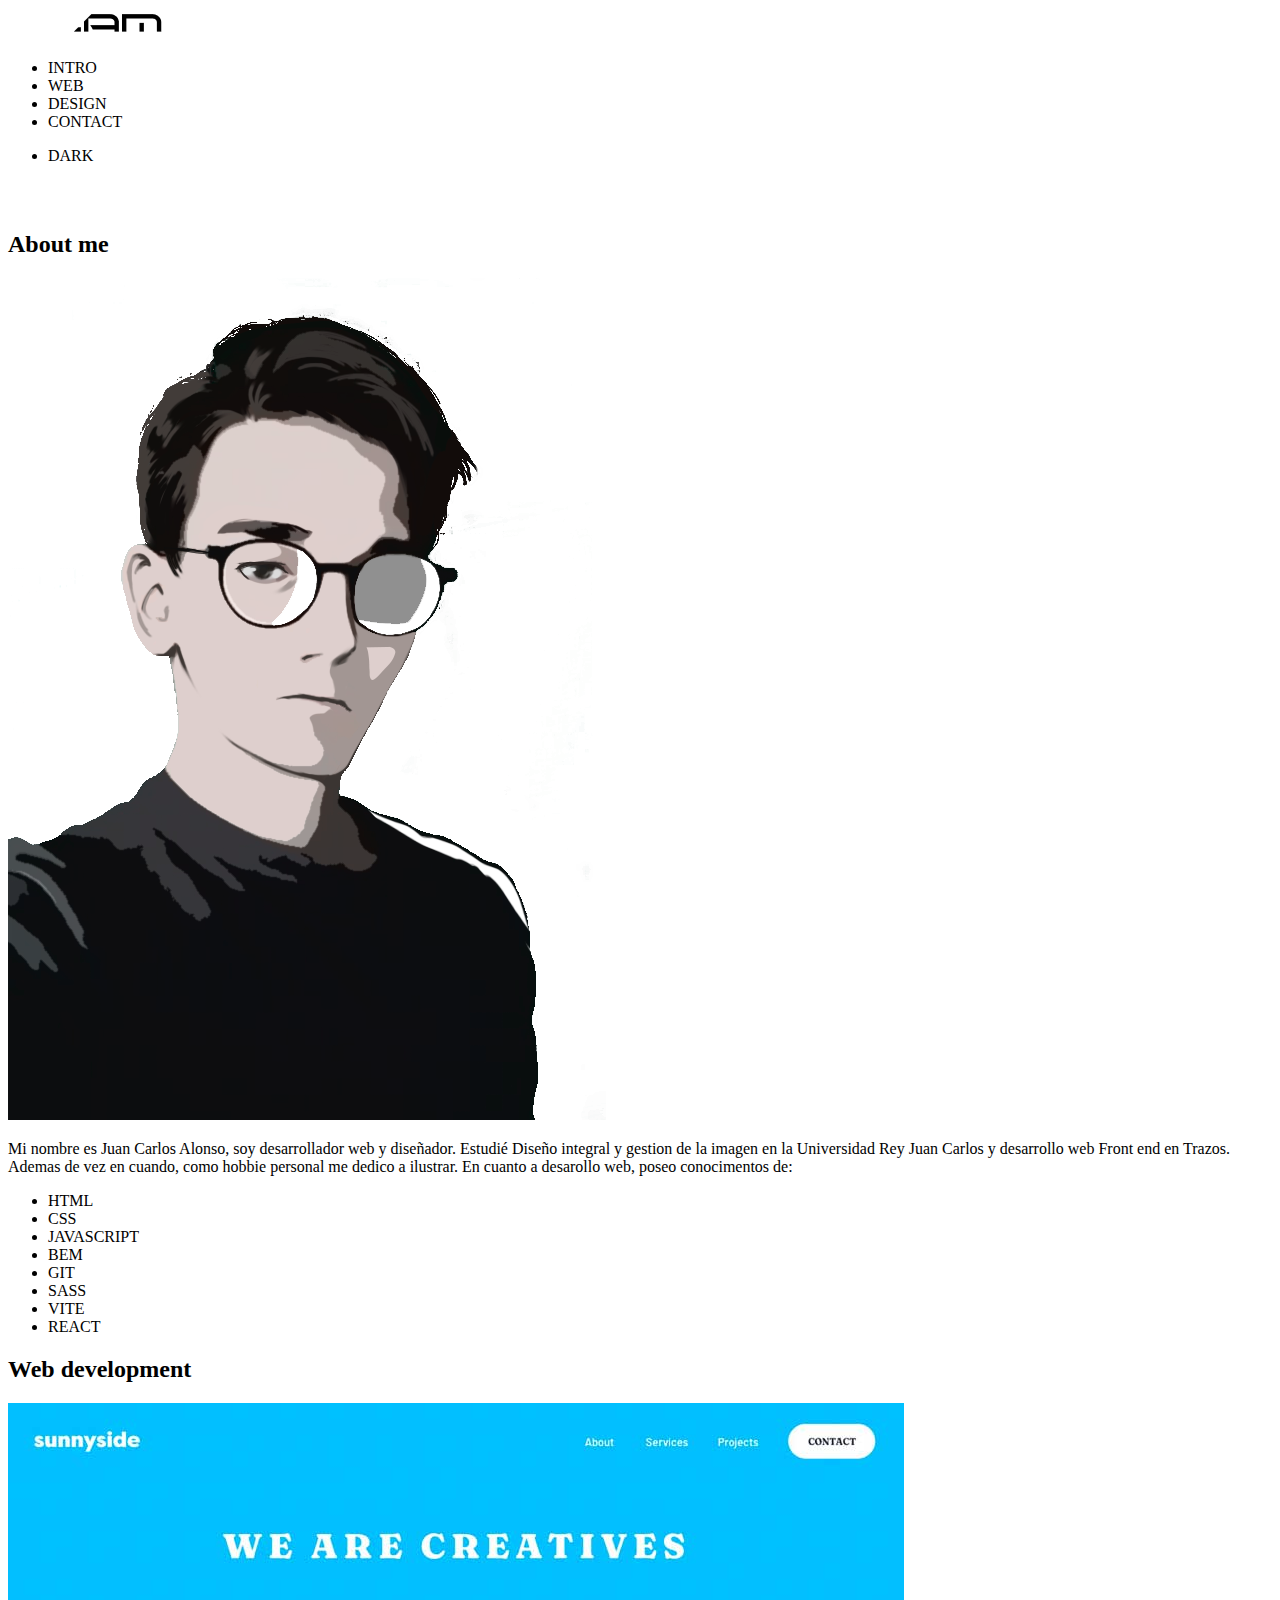
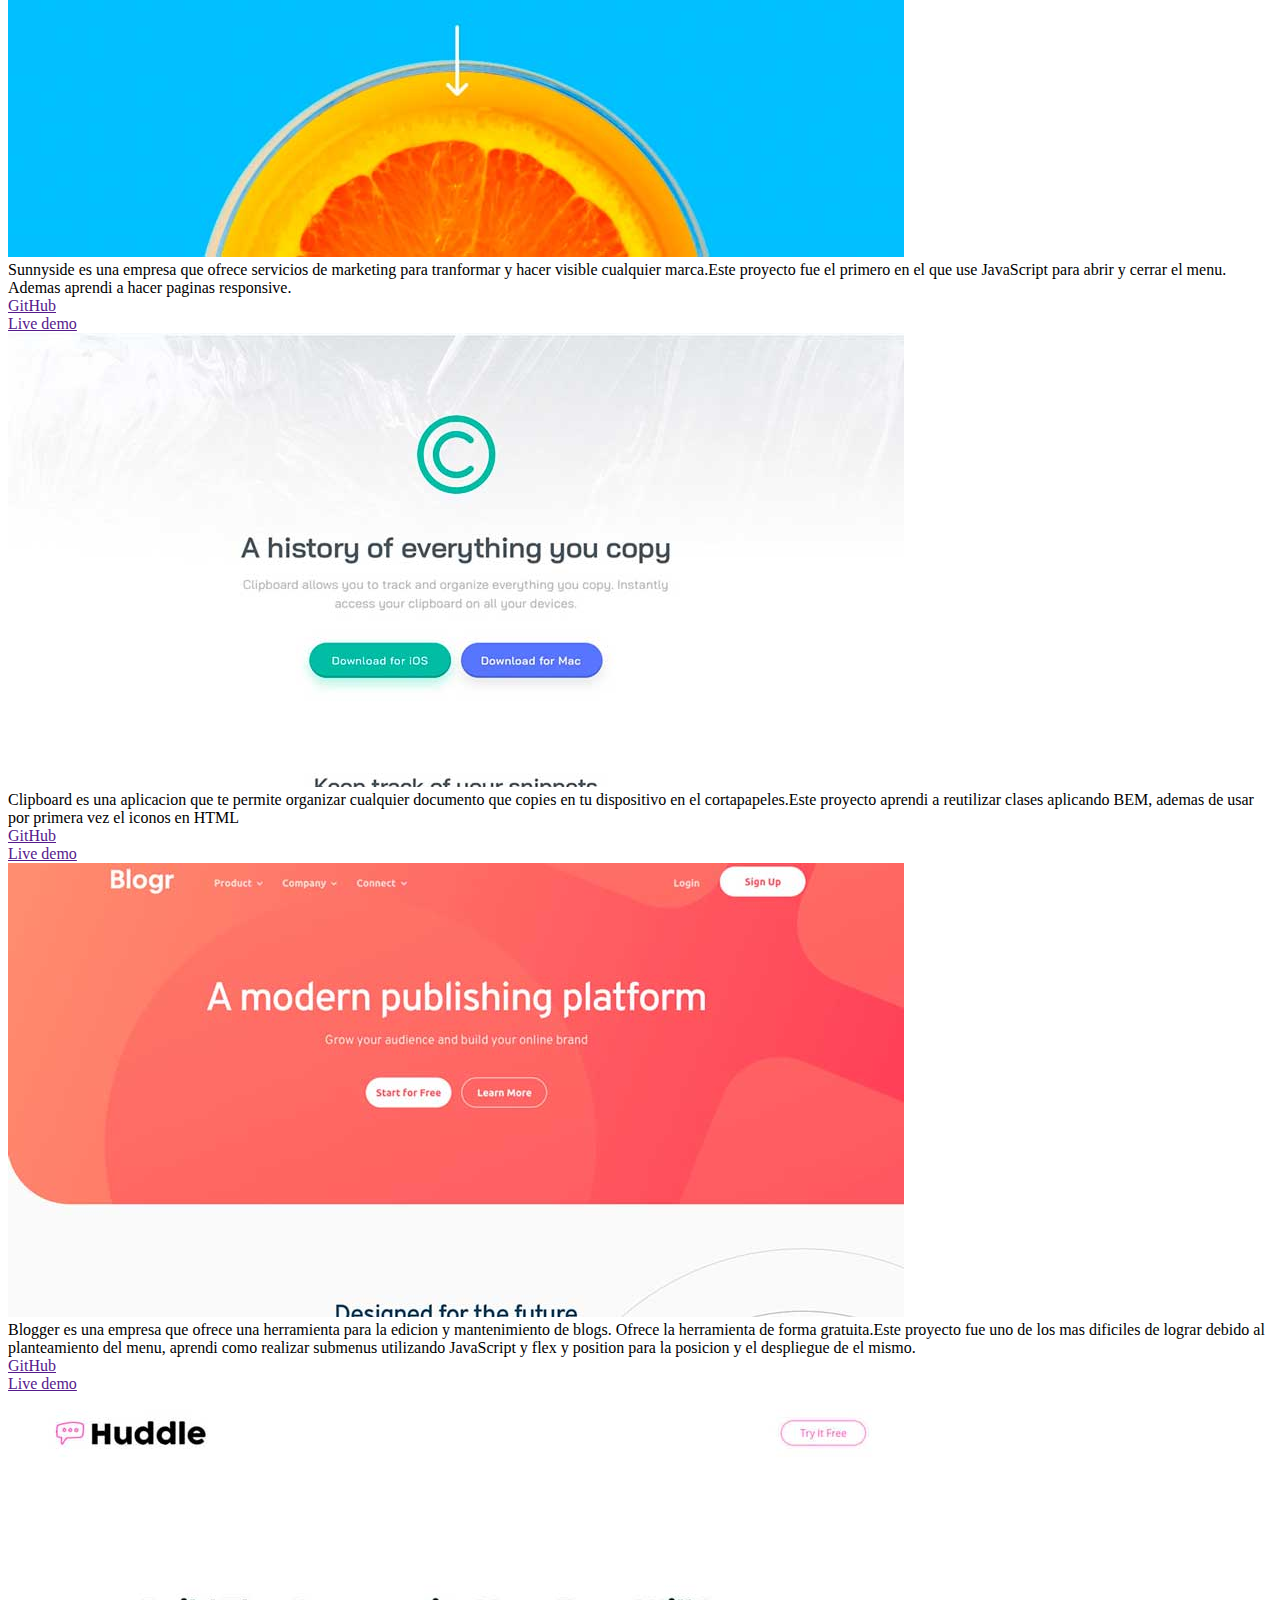
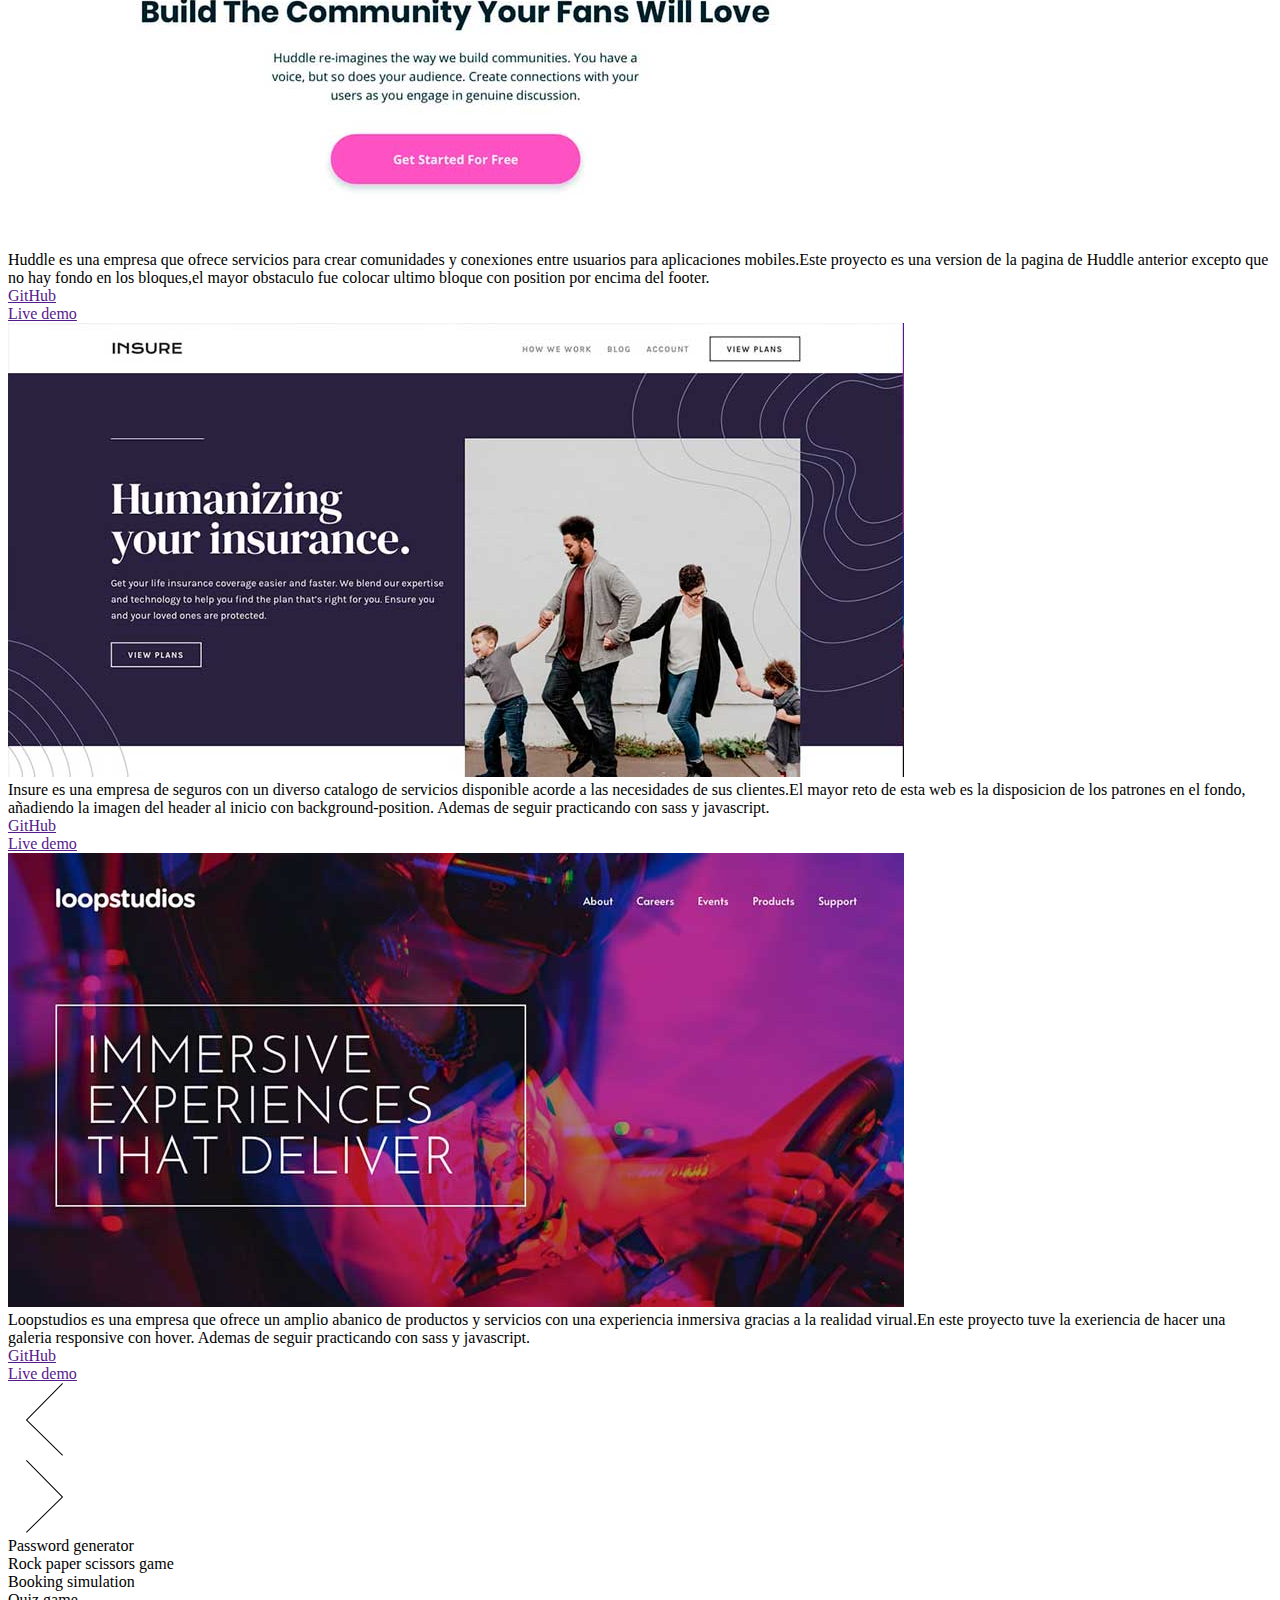
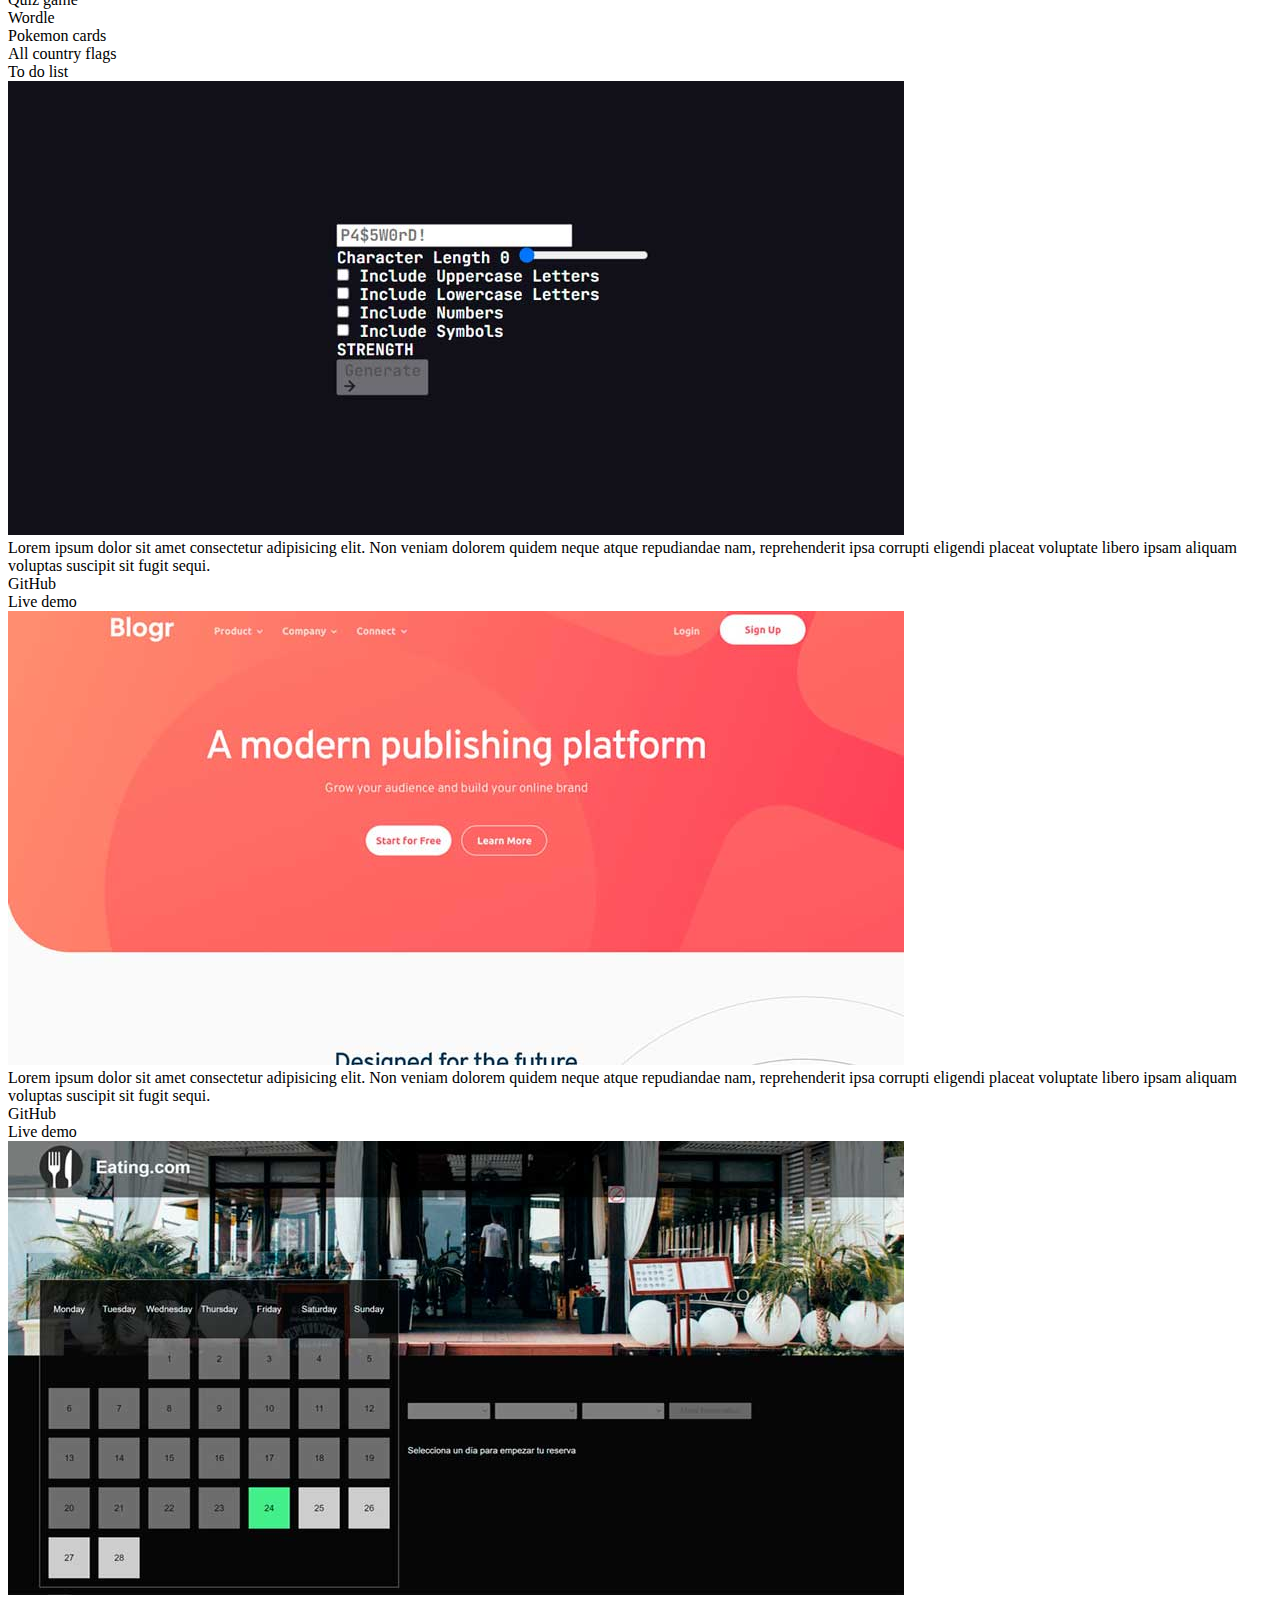
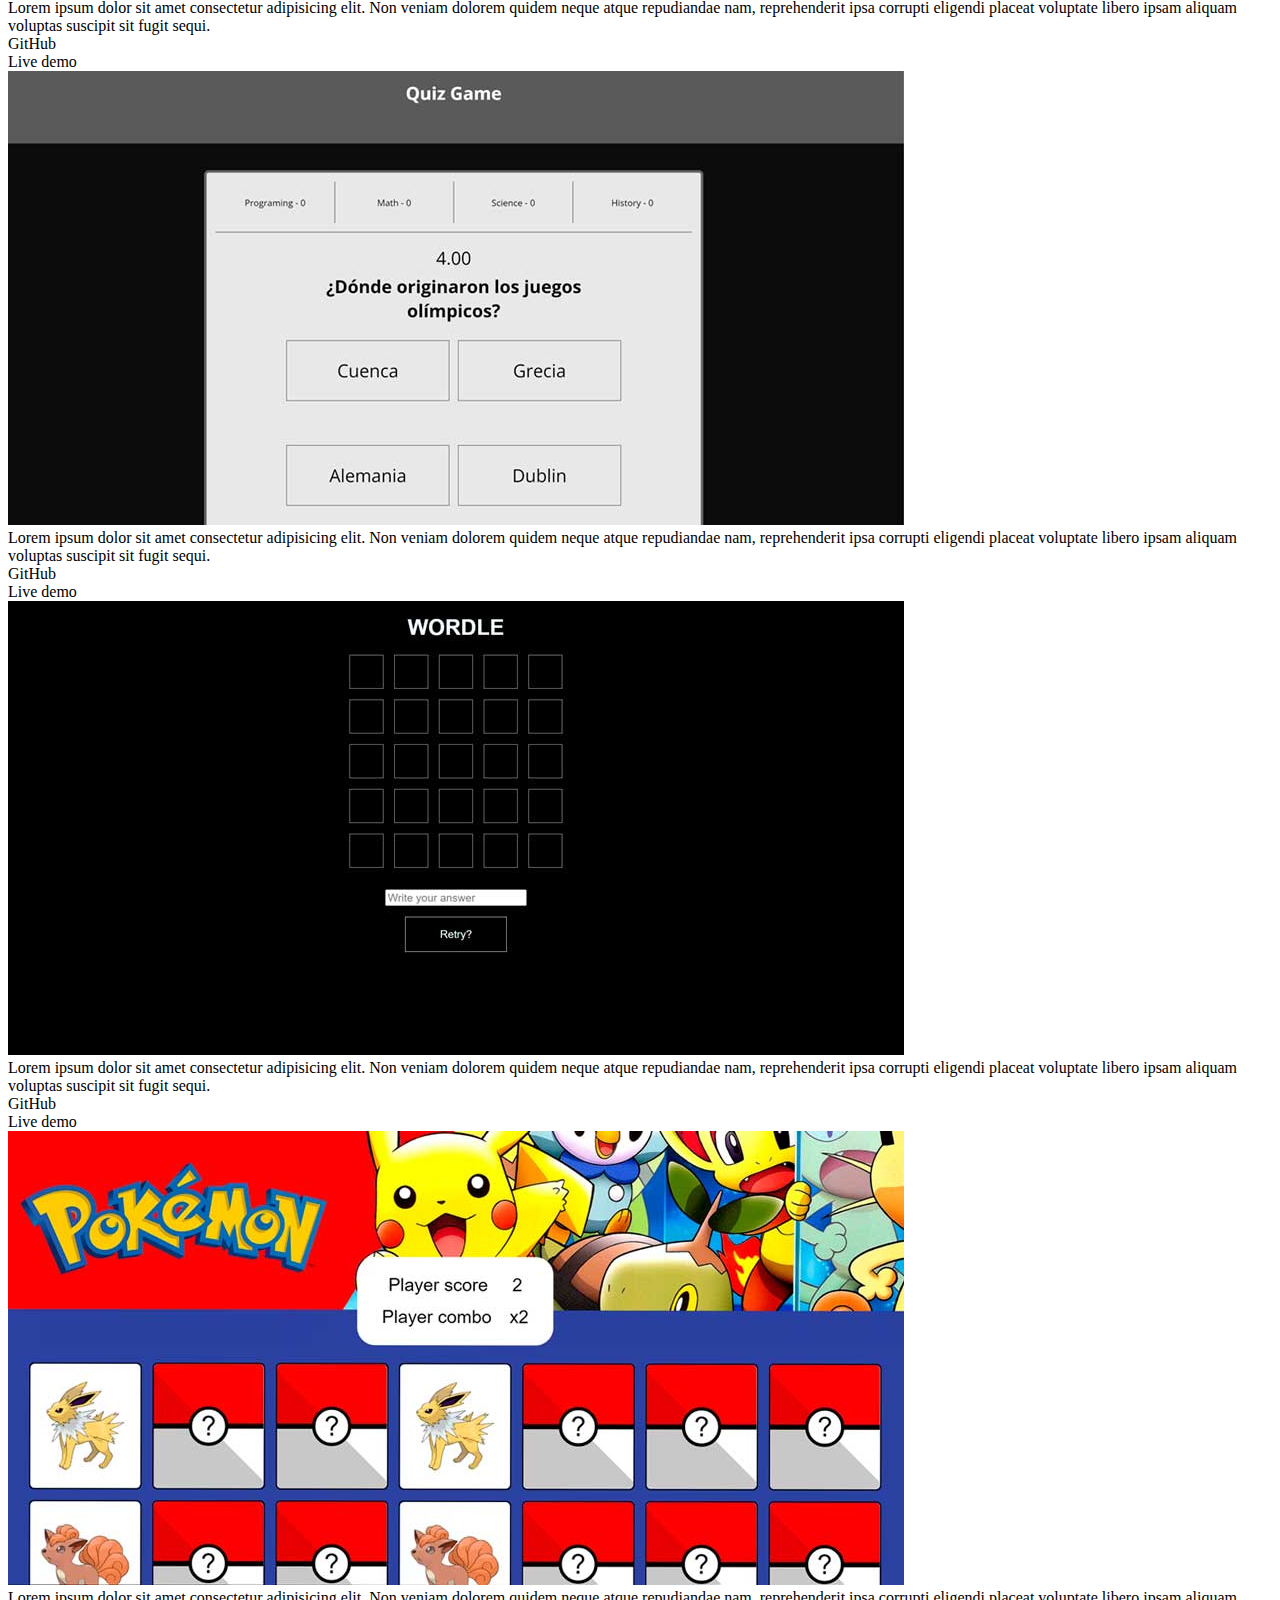
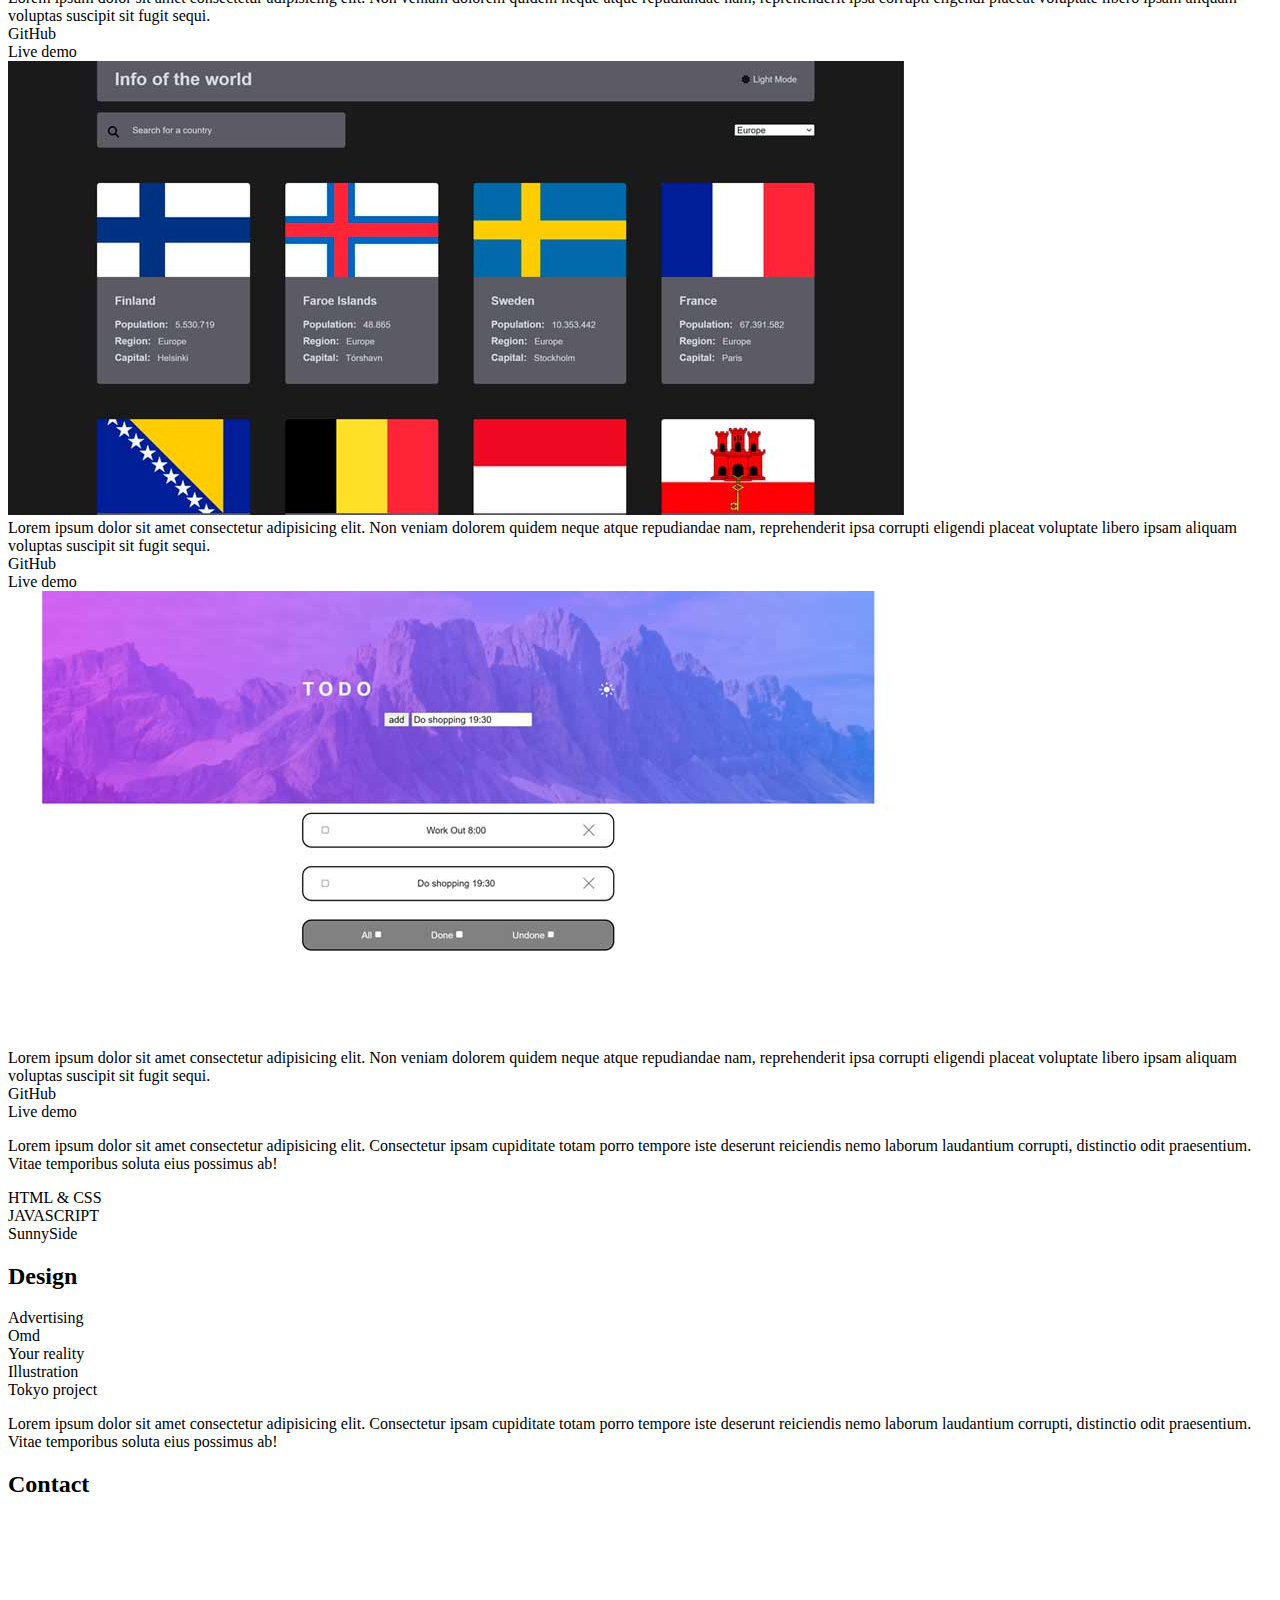
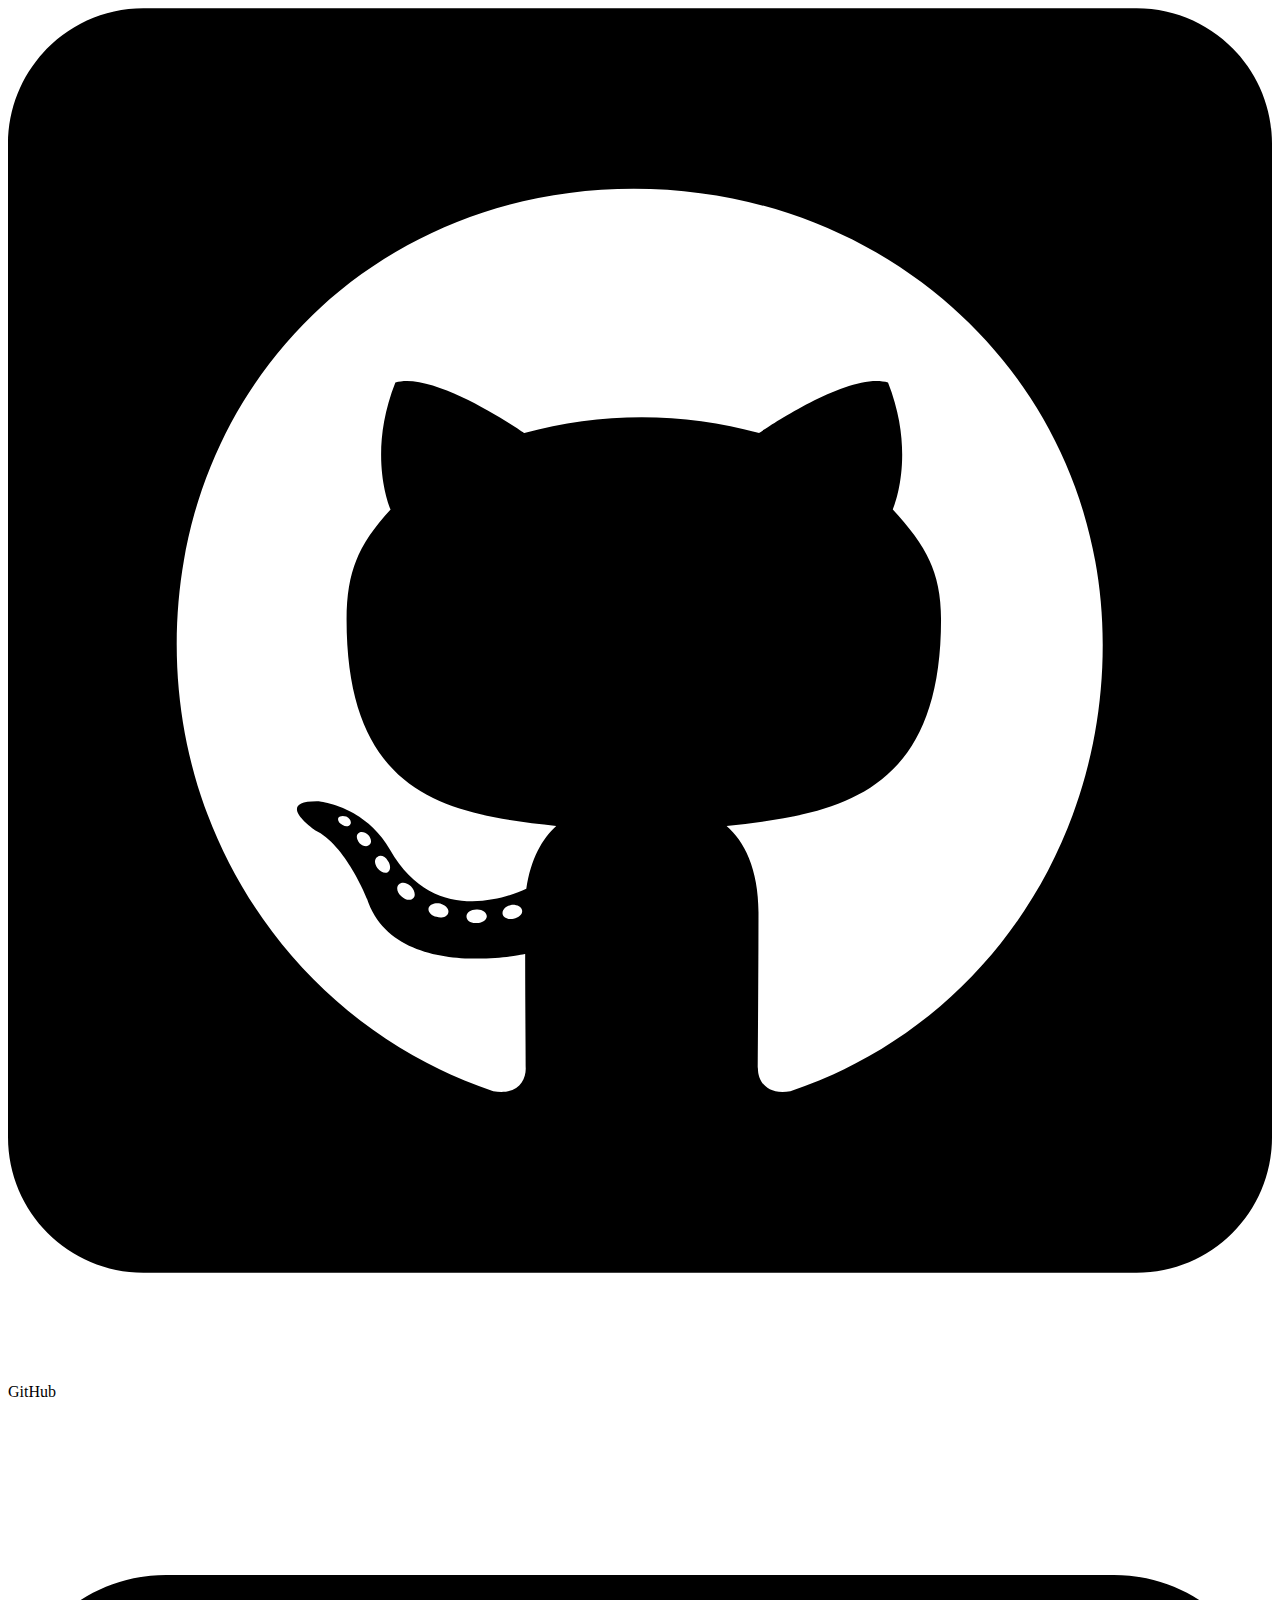
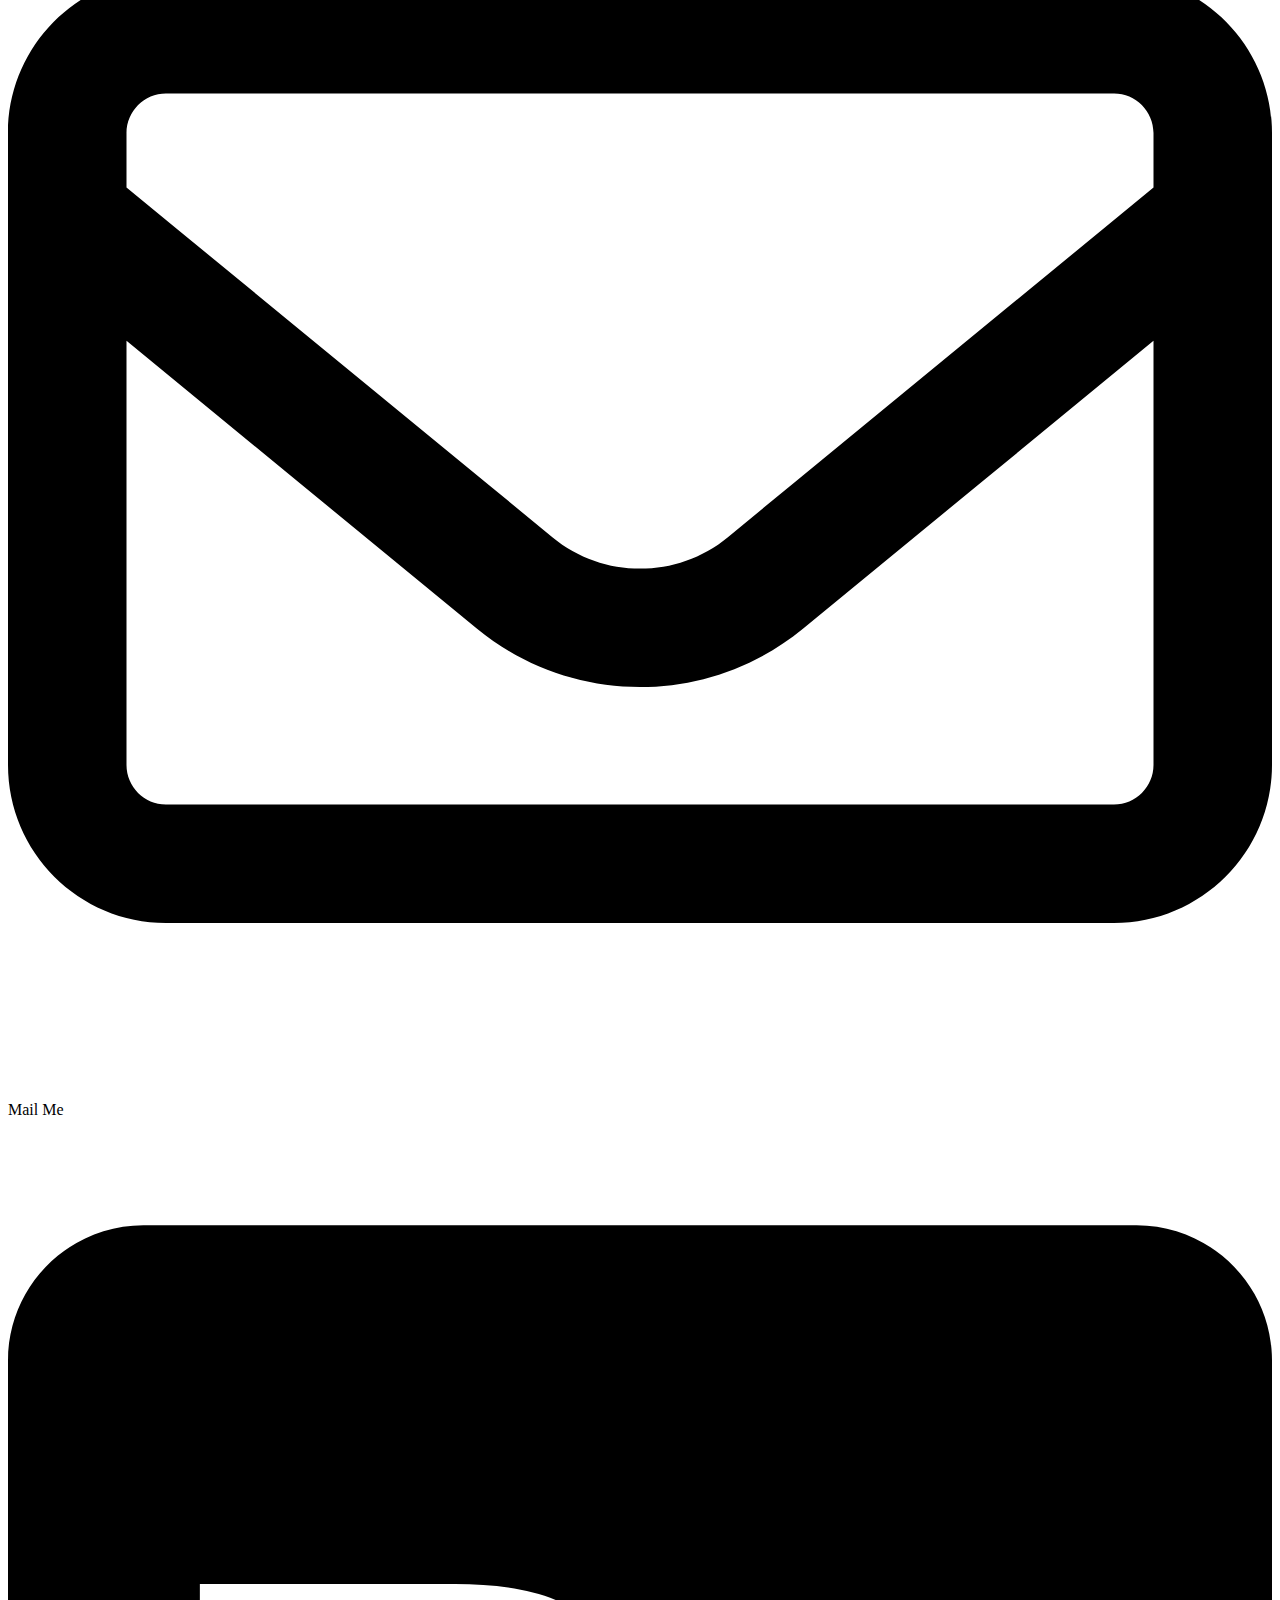
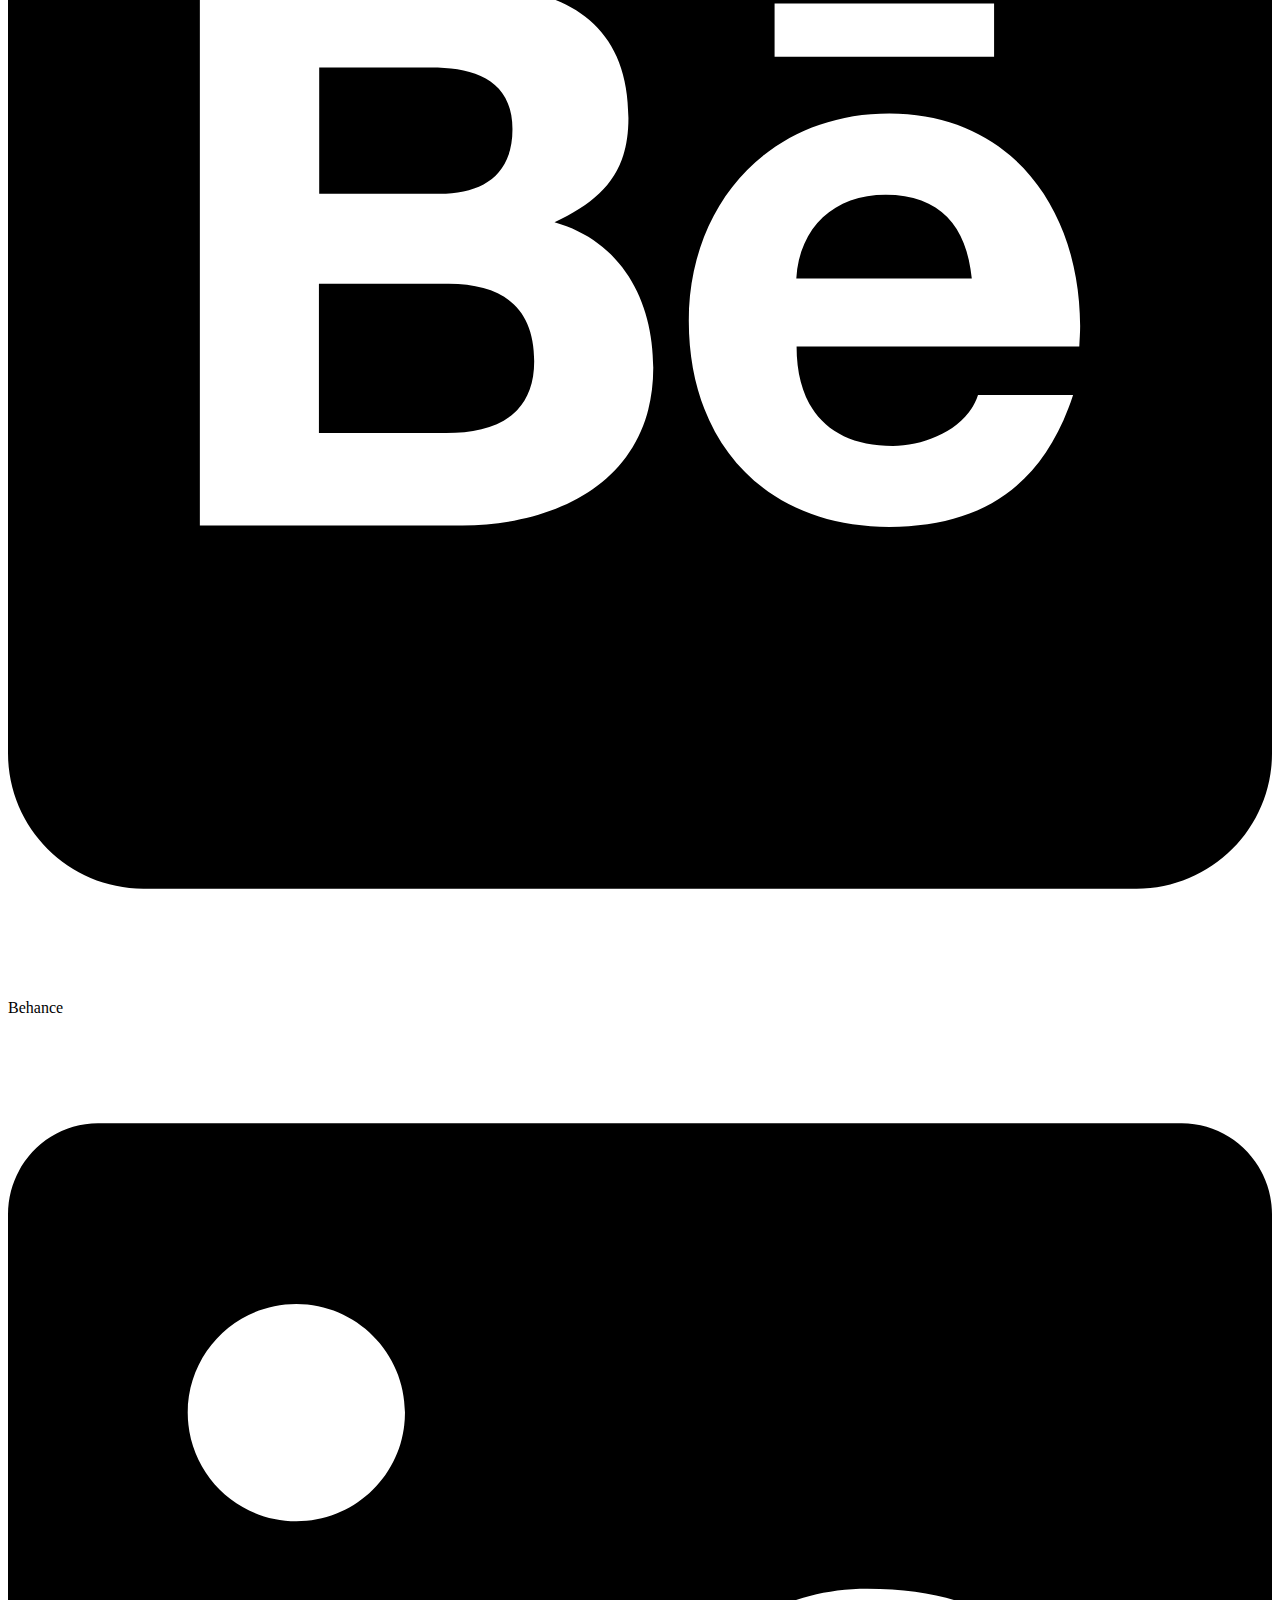
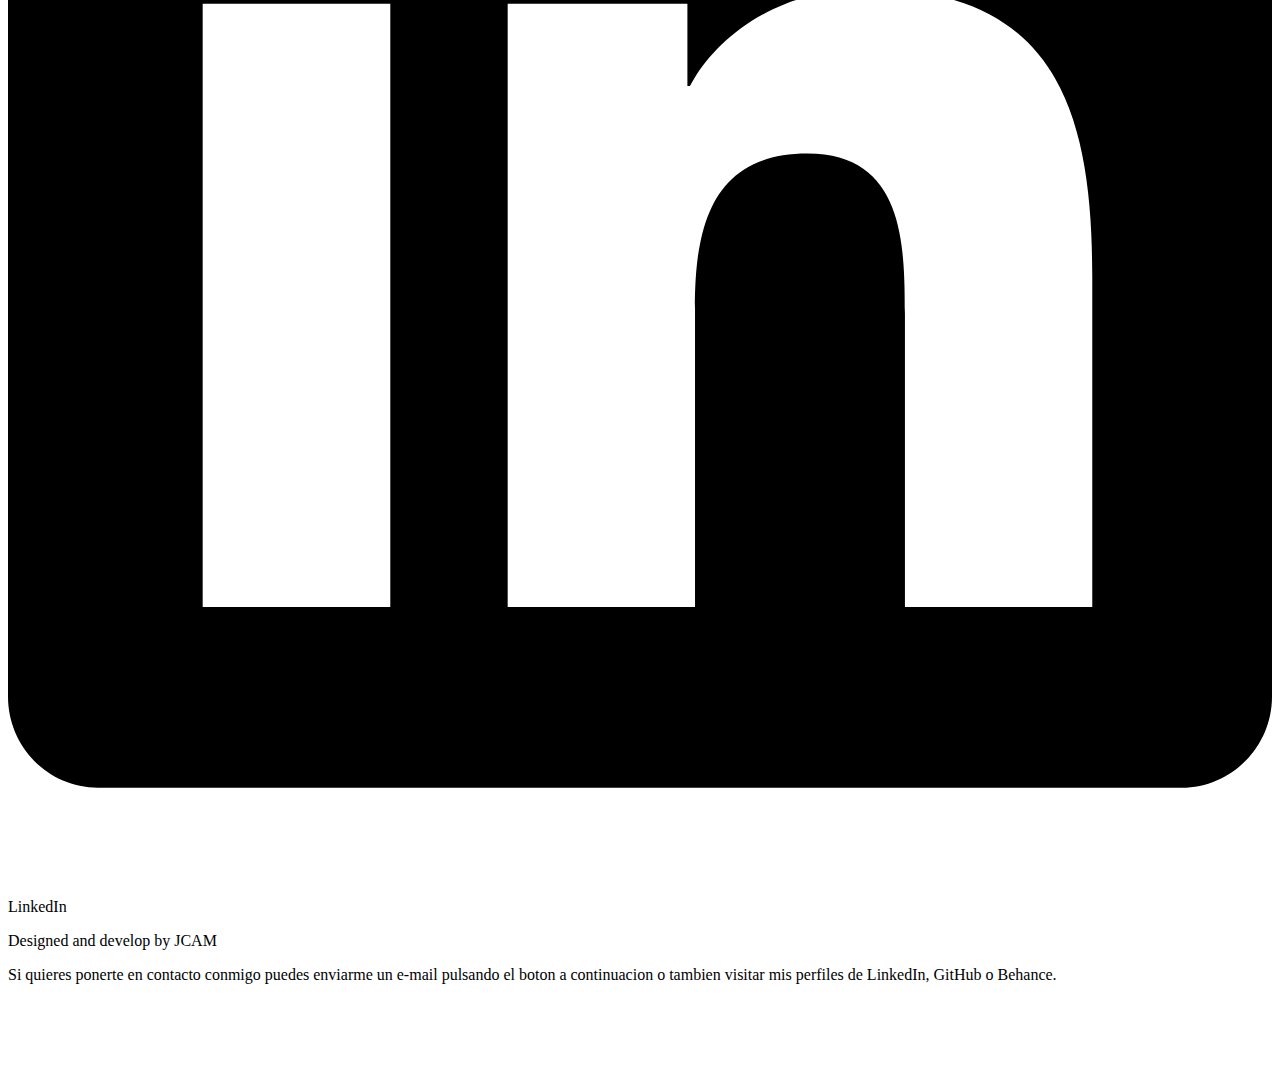
==== commit d79002eb: "idk" ====
--- a/src/index.html
+++ b/src/index.html
@@ -32,7 +32,7 @@
 
         </ul>
       </nav>
-      <img class="tbc" src="assets/images/logo.png" alt="">
+      <!-- <img class="tbc" src="assets/images/logo.png" alt=""> -->
     </header>
     <main class="main">
       <div class="main-container">
@@ -344,7 +344,7 @@
           
         </article>
         
-        <article id="design" class="article design">
+        <article id="design" class="article contact">
           <h2 class="article__title">Design</h2>
           <article class="article__content article__content--reverse">
             <div id="design-projects" class="design__projects">
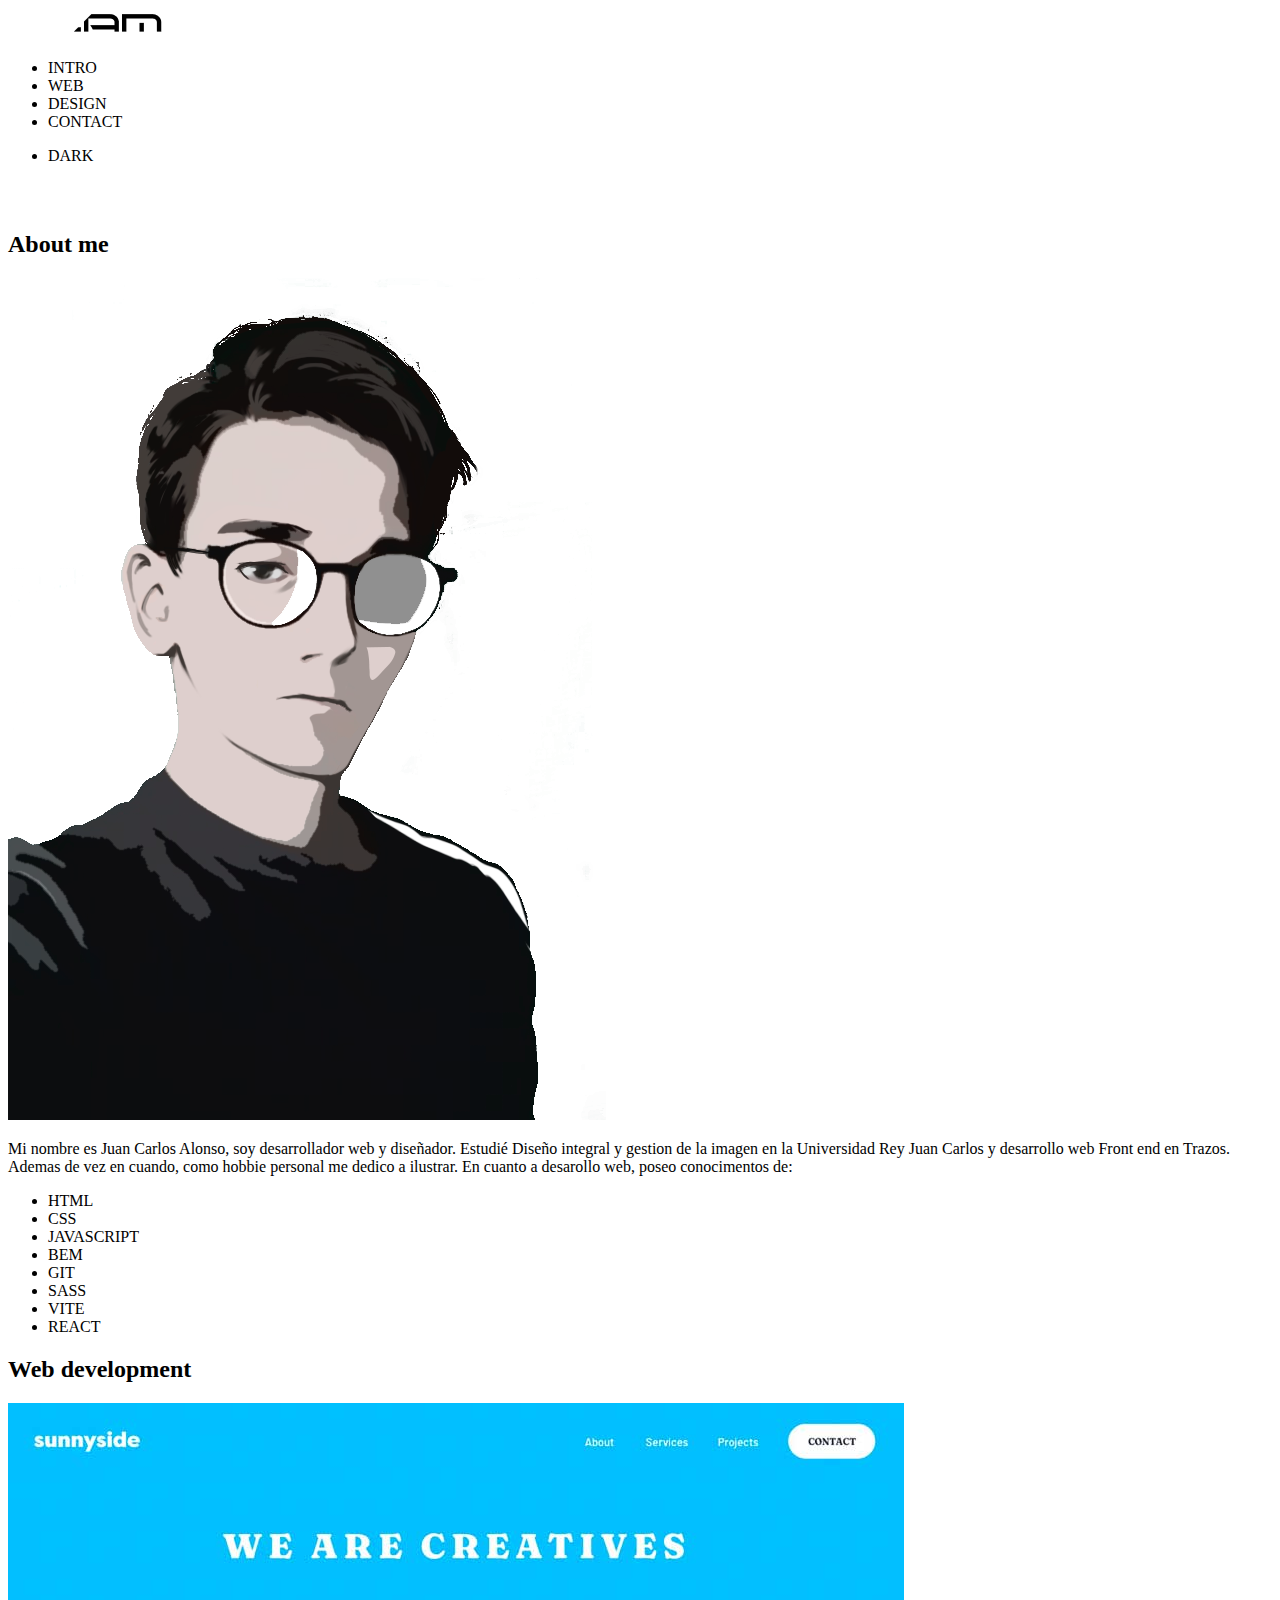
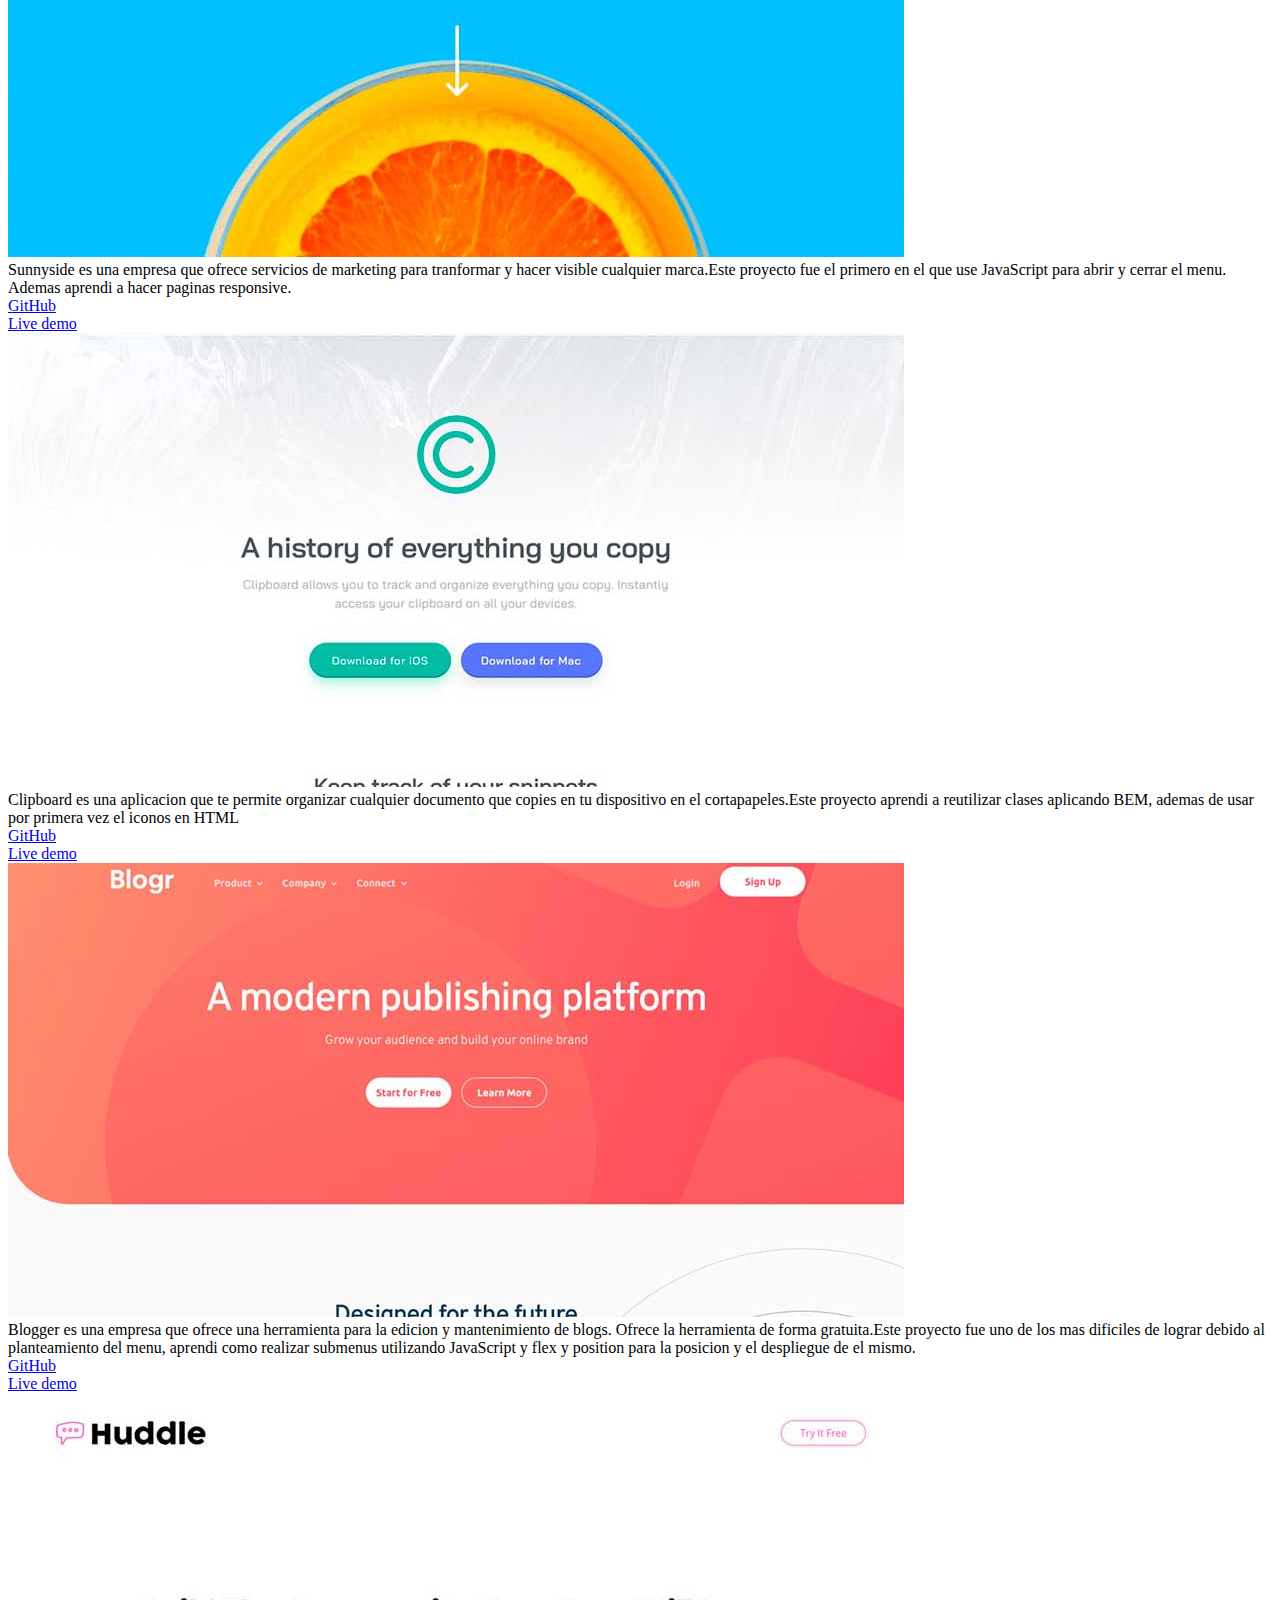
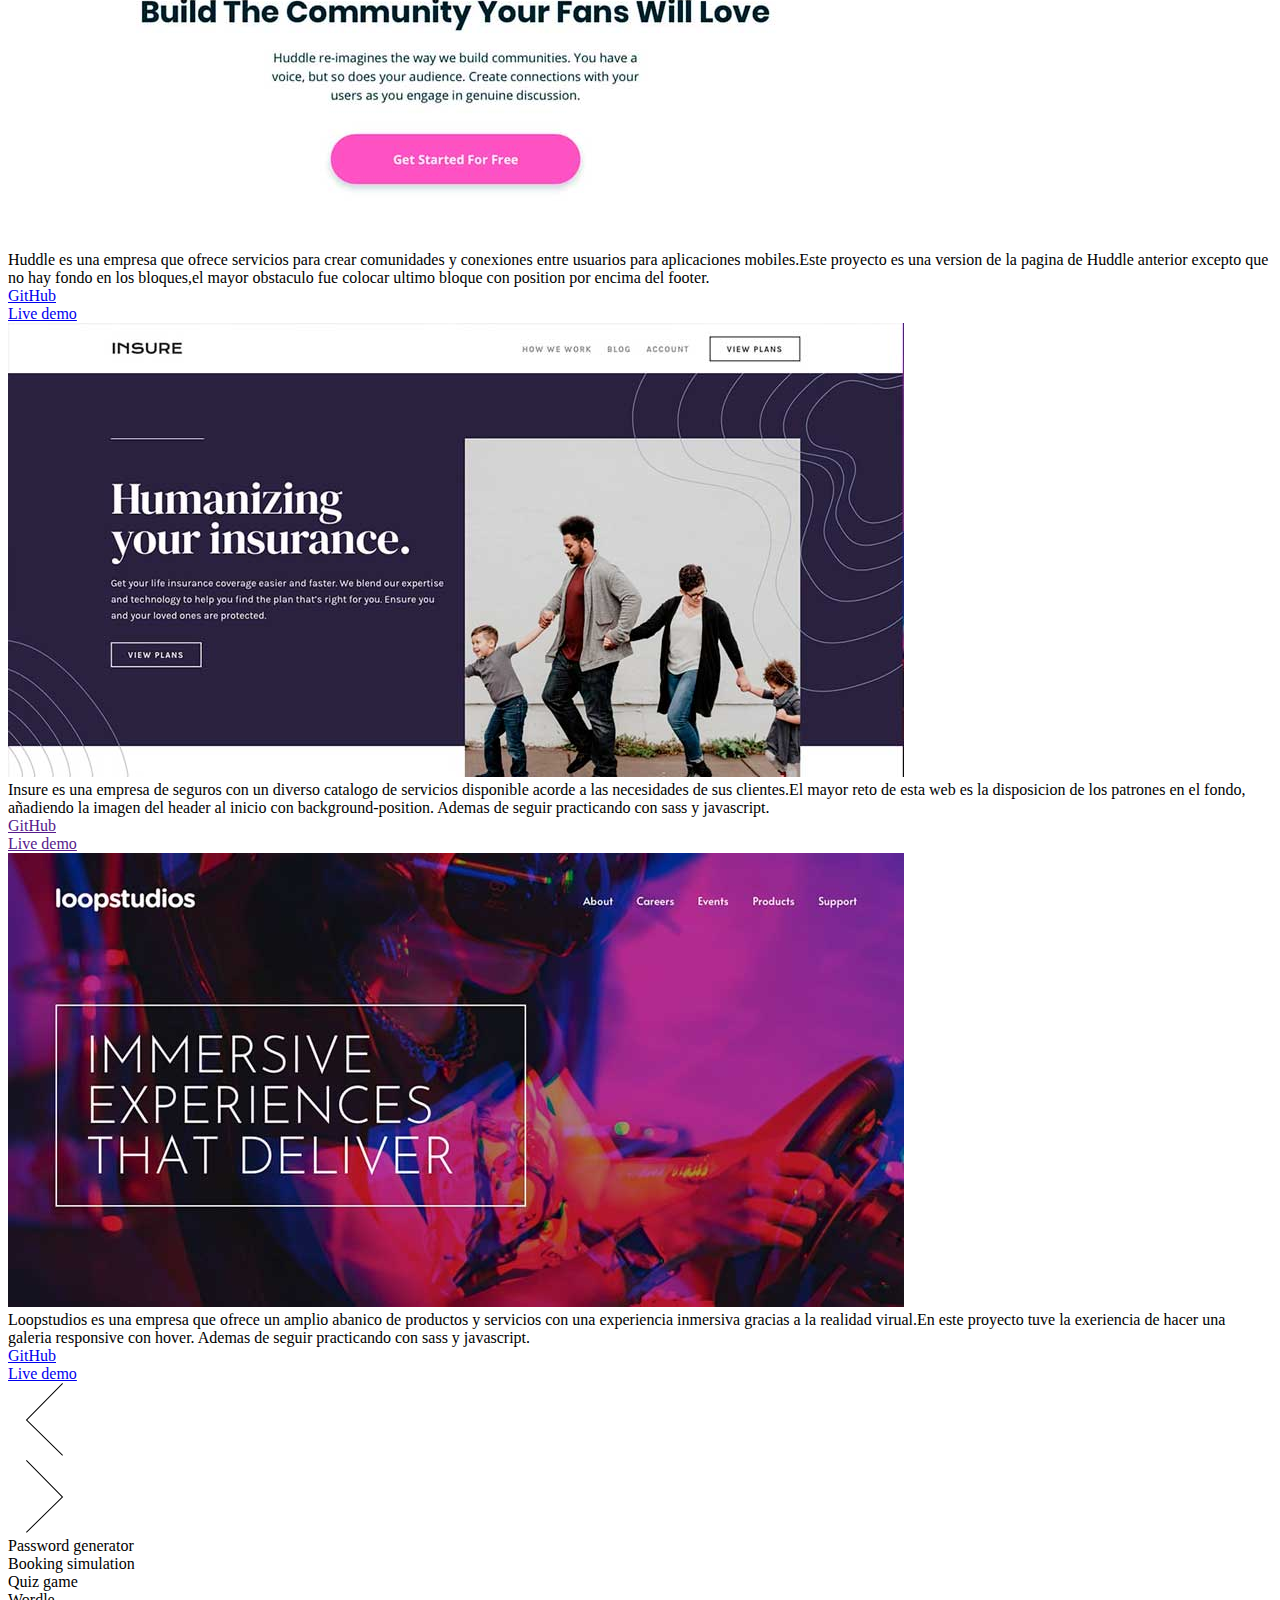
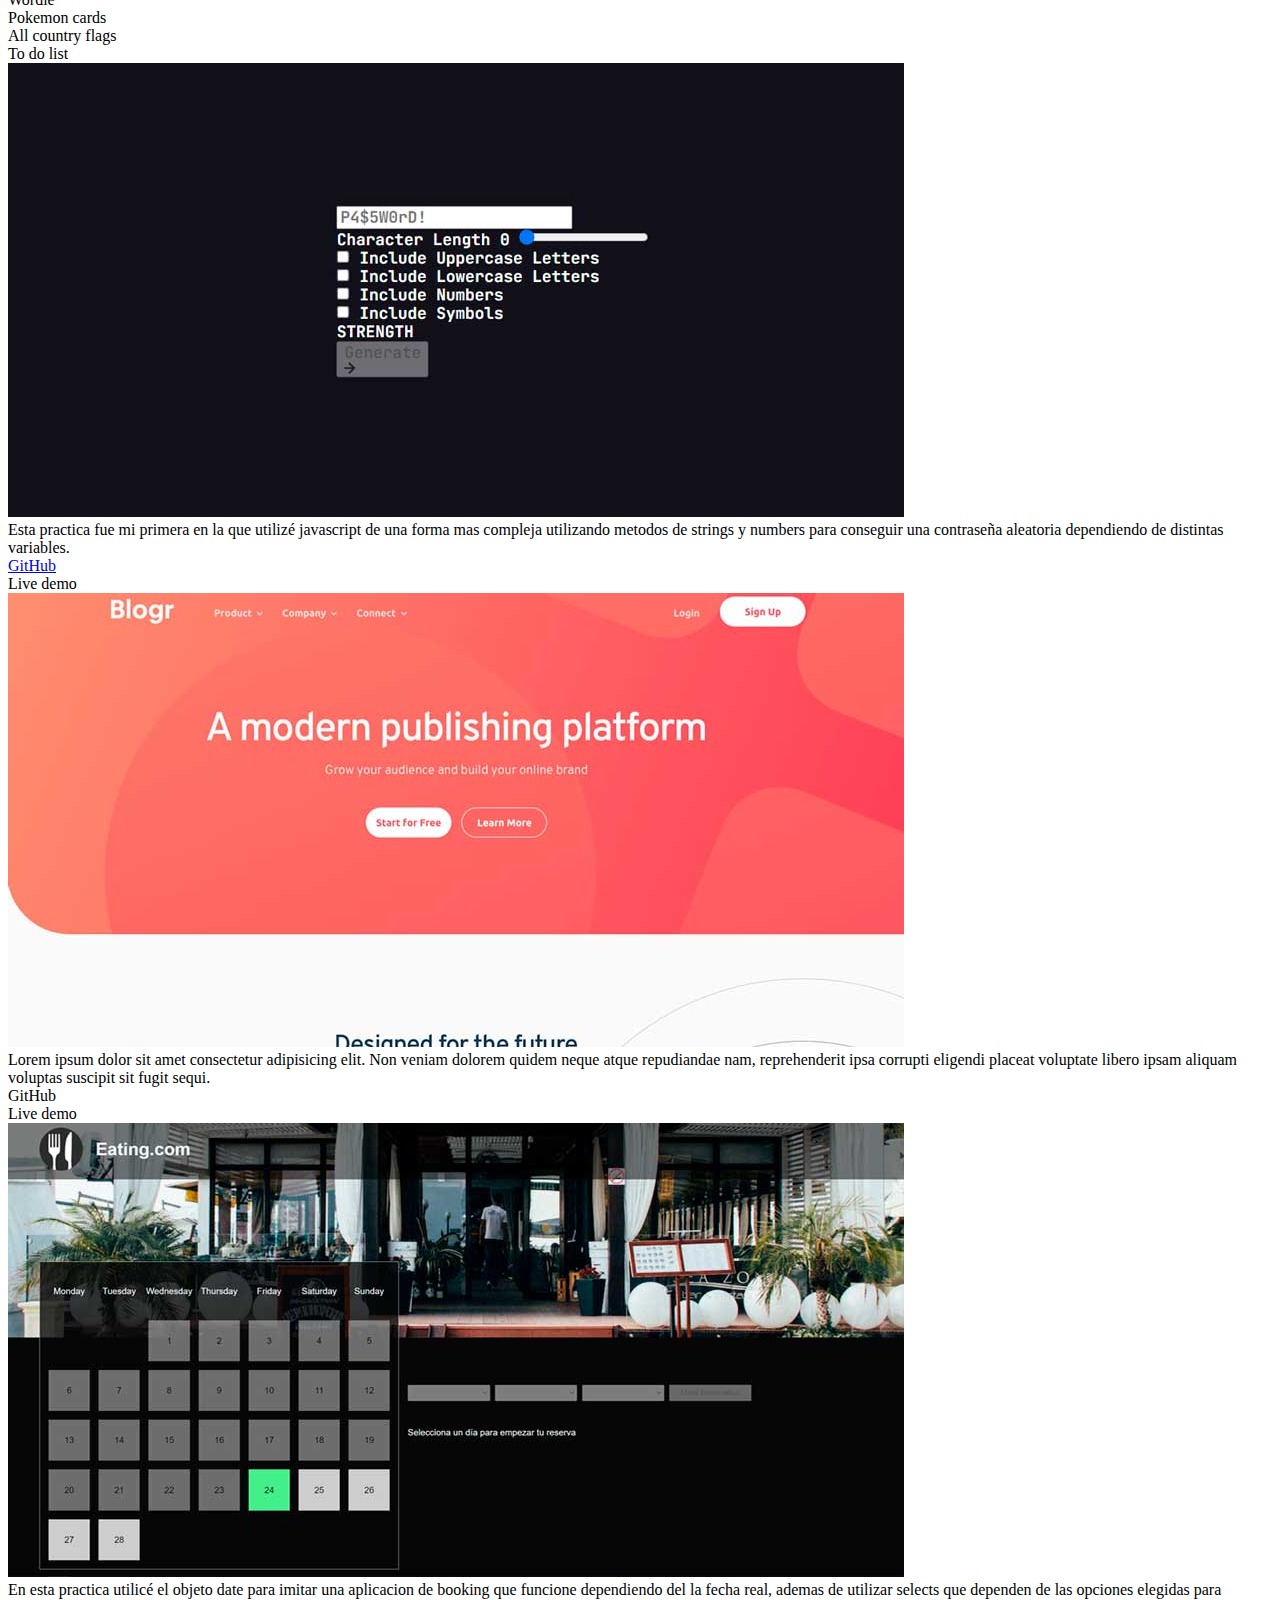
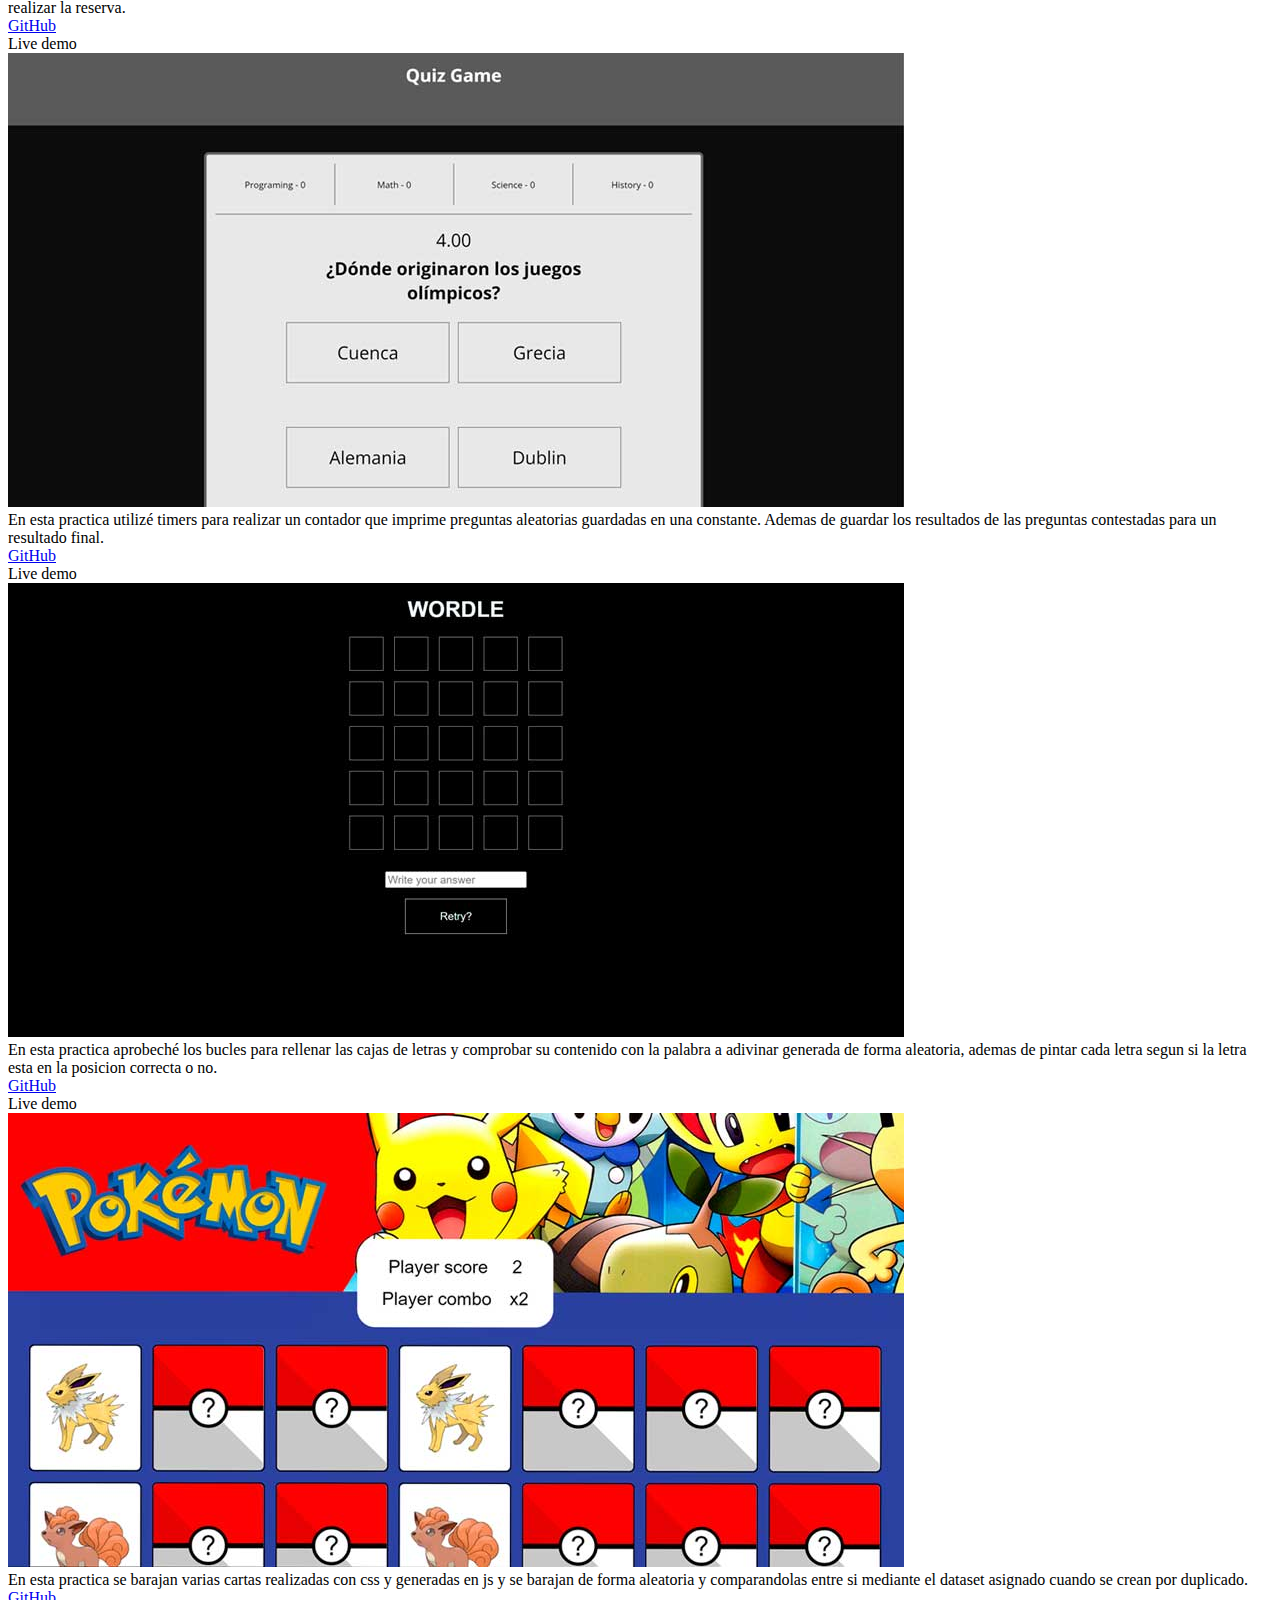
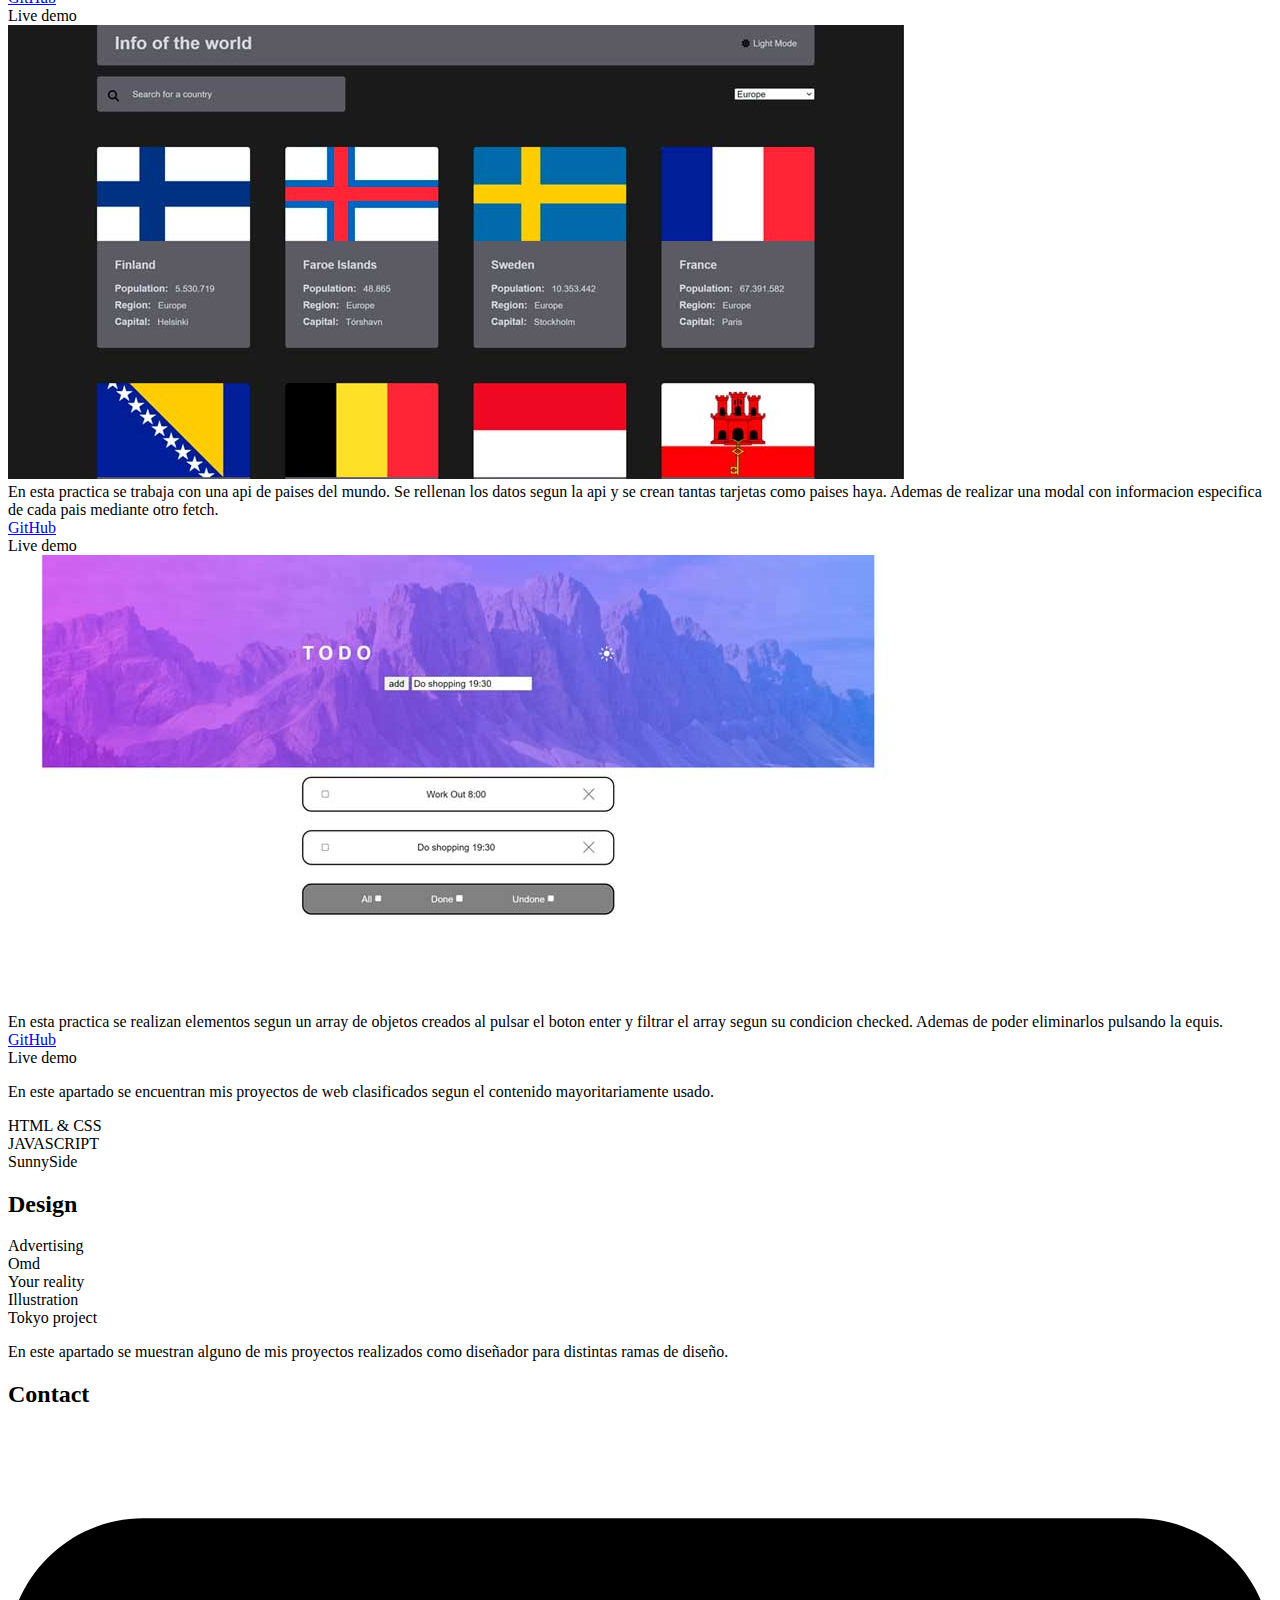
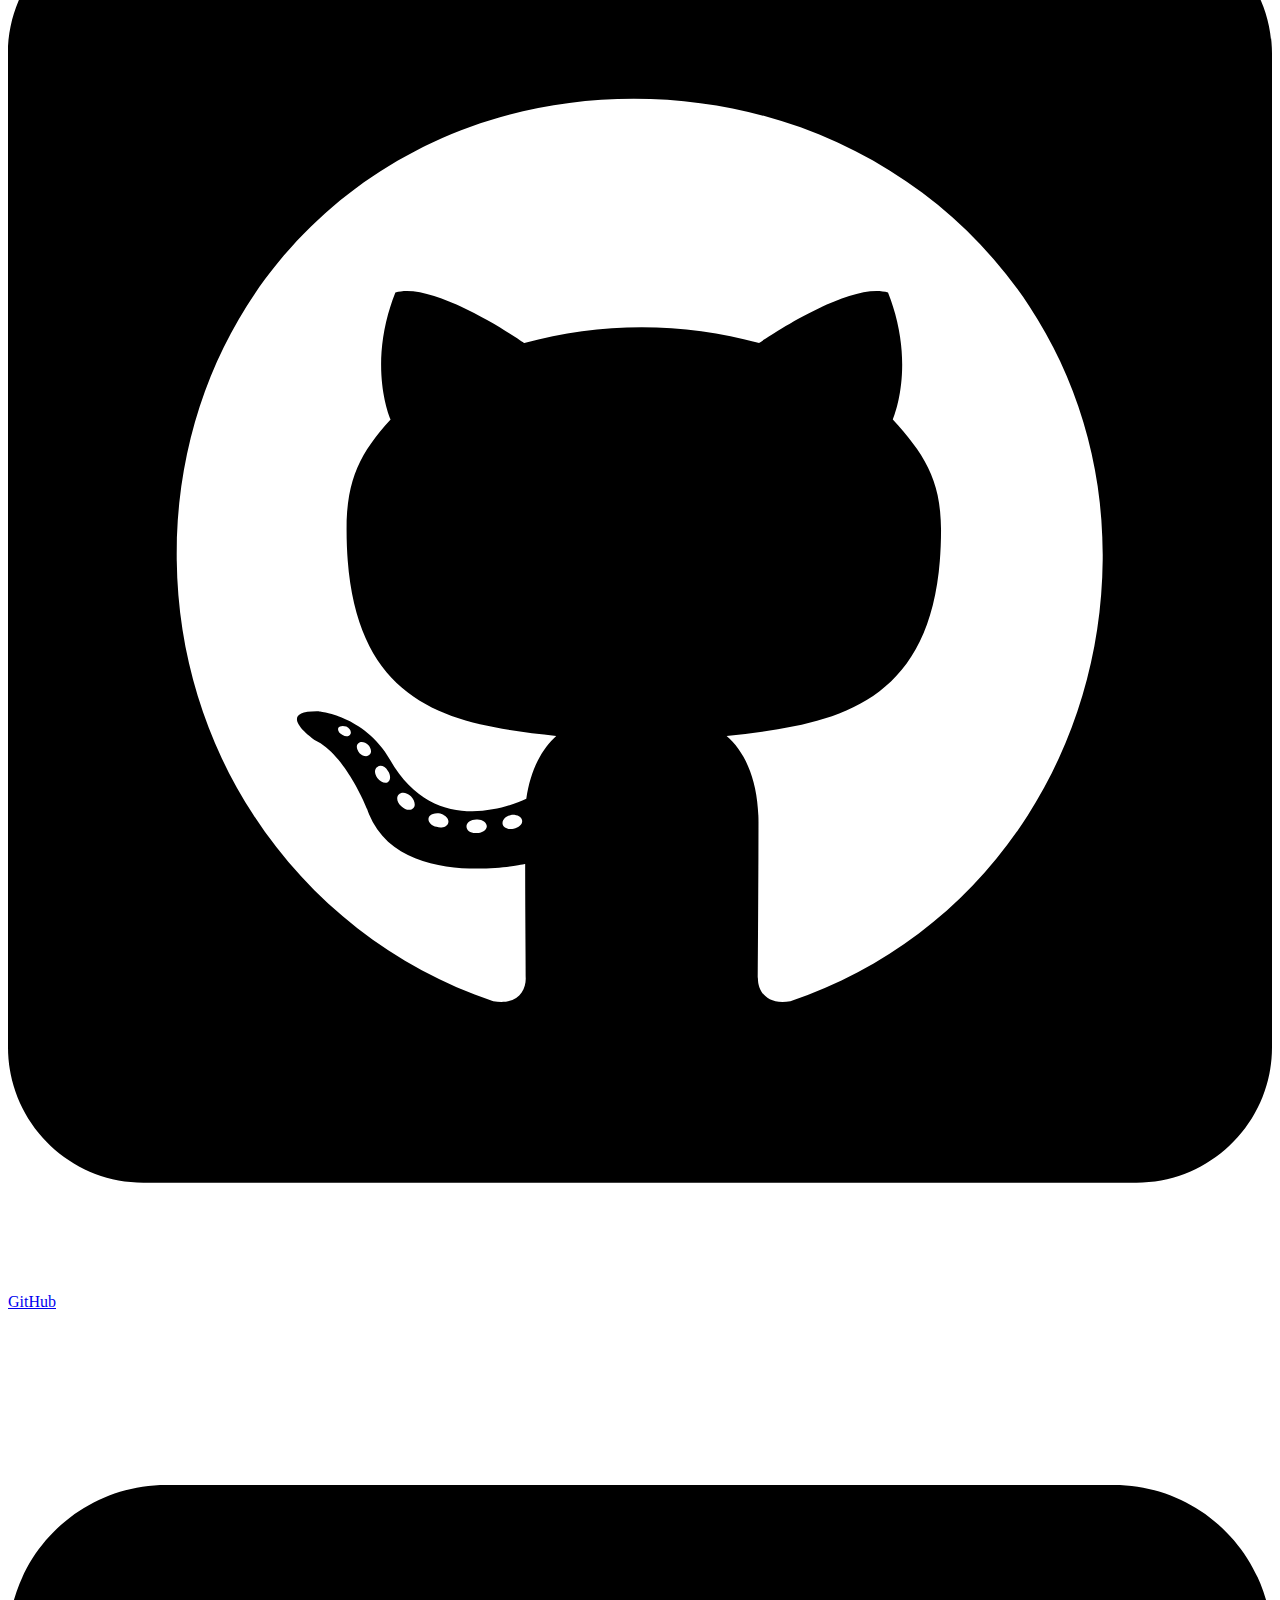
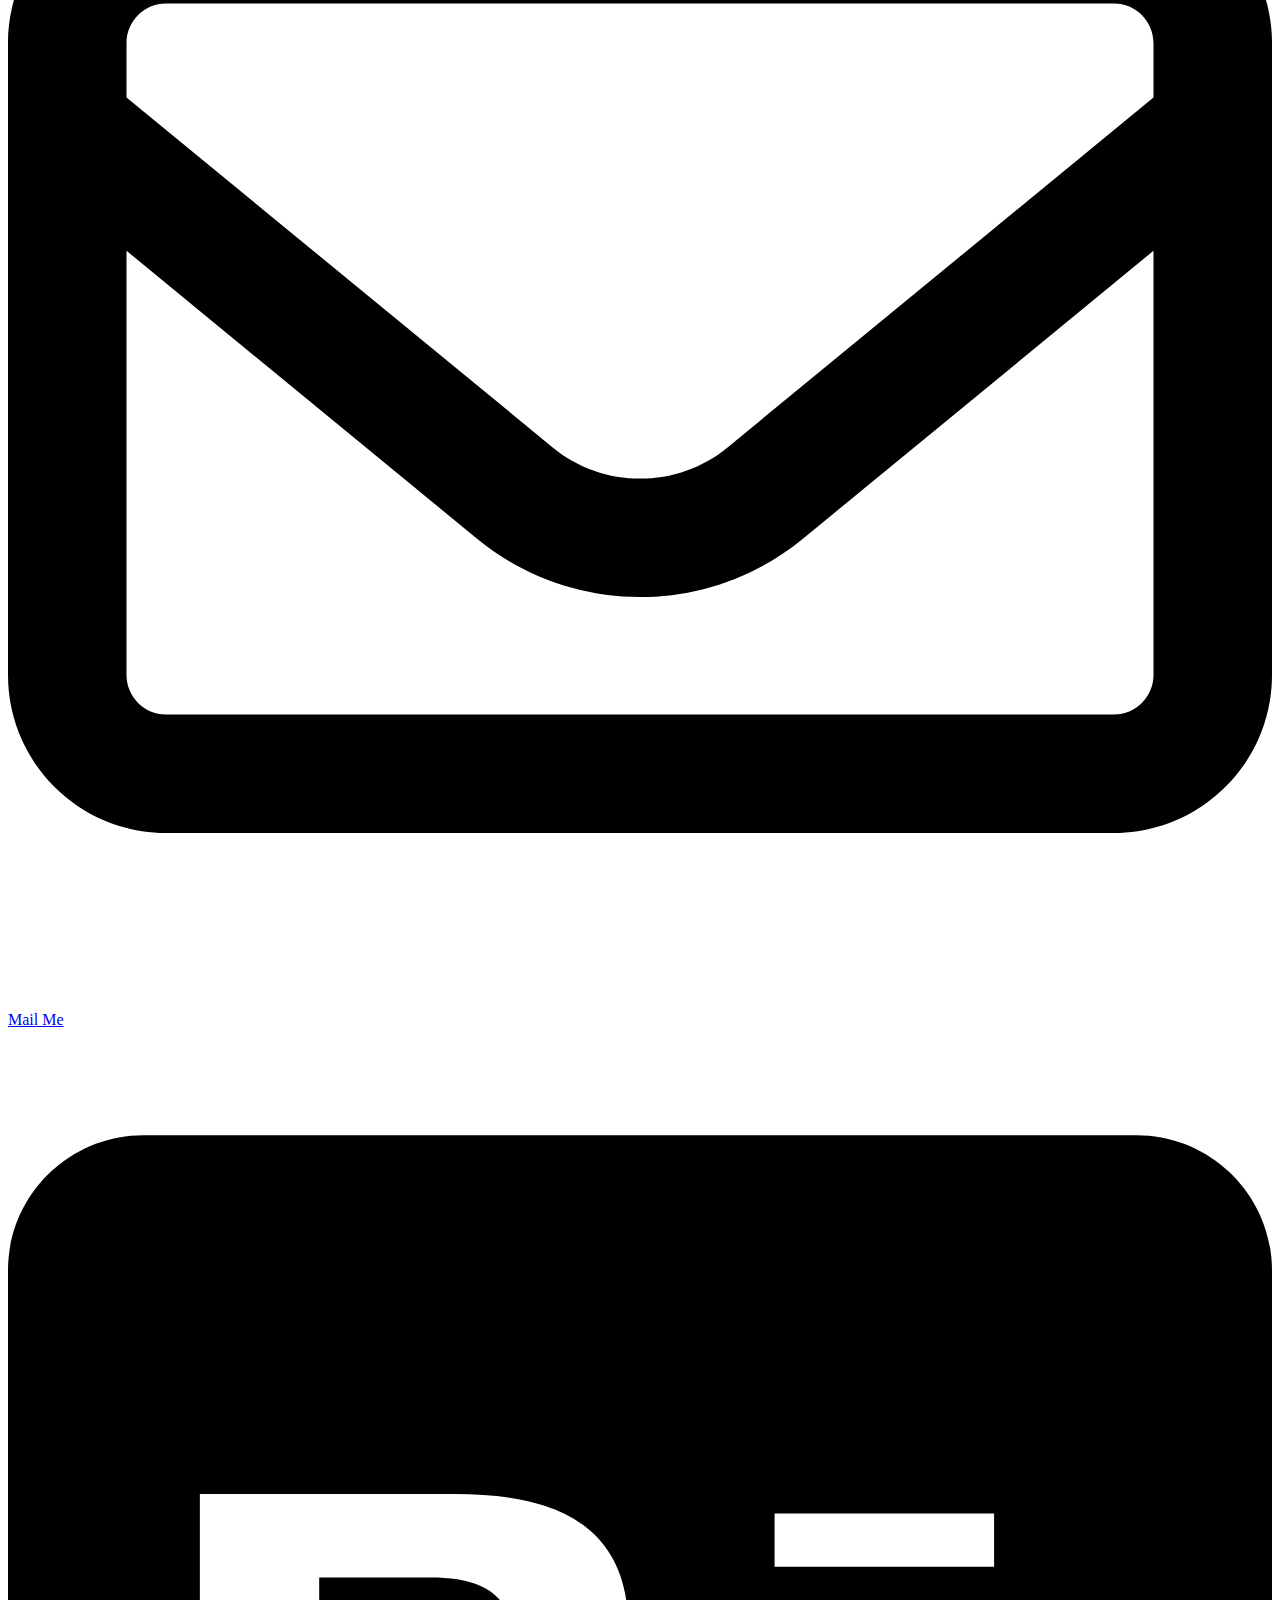
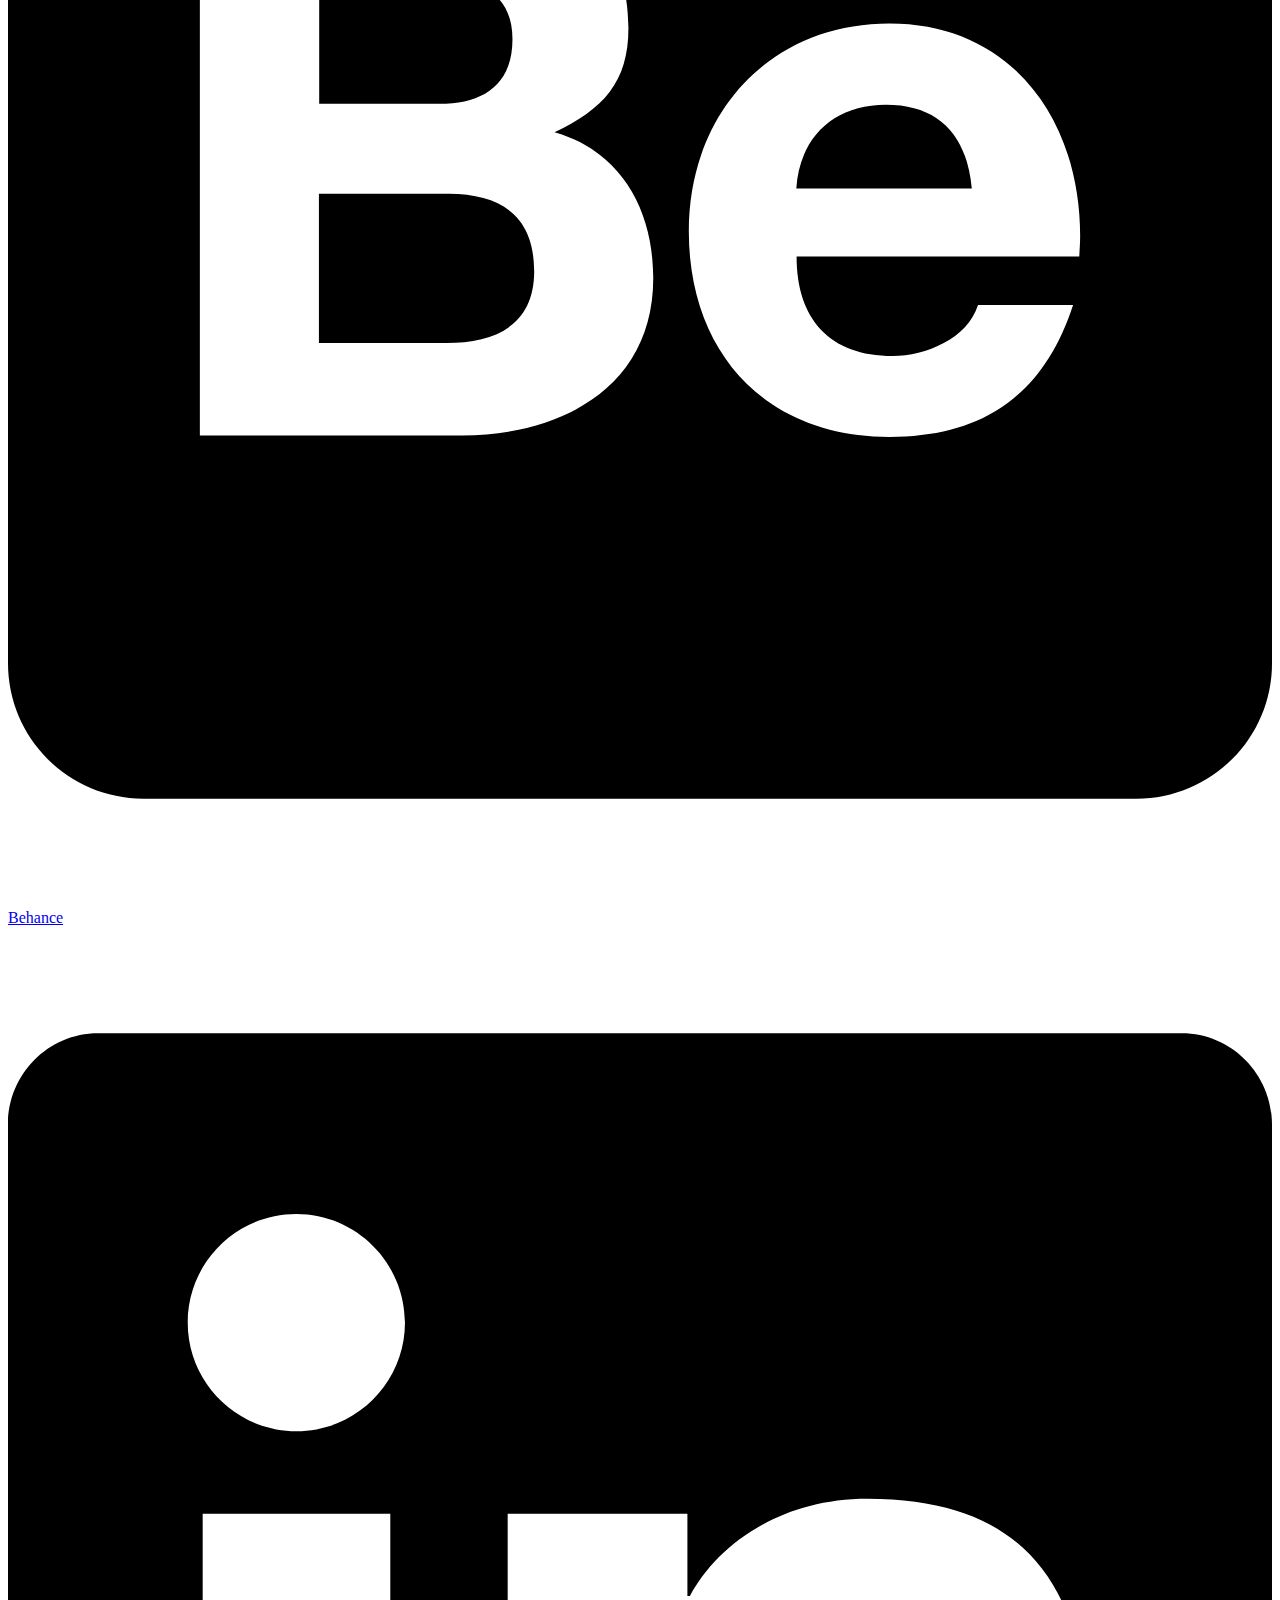
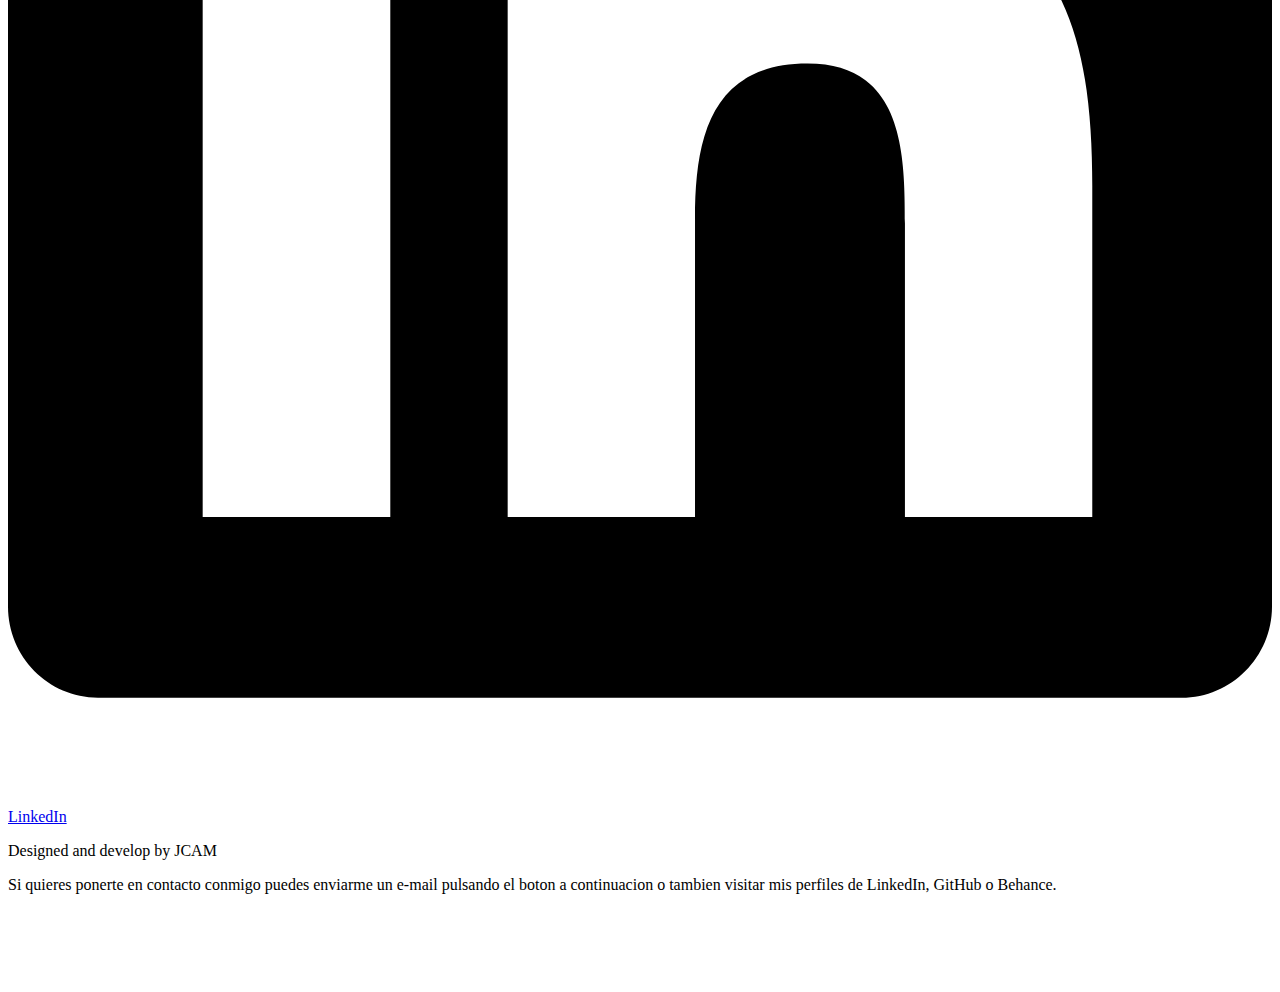
==== commit a8ed81ab: "idk" ====
--- a/src/index.html
+++ b/src/index.html
@@ -1,92 +1,176 @@
 <!DOCTYPE html>
 <html lang="en">
-  <head>
-    <meta charset="UTF-8" />
-    <!-- PON UN FAVICON!!! -->
-    <link rel="icon" type="image/svg+xml" href="" />
-    <meta name="viewport" content="width=device-width, initial-scale=1.0" />
-    <!-- CAMBIA EL TITLE!!! -->
-    <title>JCAM</title>
-  </head>
-  <body>
-    <header class="header">
-      <img class="logo" src="assets/images/logo.png" alt="">
-      <nav>
-        <ul id="menu" class="menu">
-         
-            <li data-menu="intro" class="menu__item">INTRO</li>
-        
-        
-            <li data-menu="web" class="menu__item">WEB</li>
-      
-
-            <li data-menu="design" class="menu__item">DESIGN</li>
-     
-   
-            <li data-menu="contact" class="menu__item">CONTACT</li>
-     
-          <li id="dark-mode" data-menu="dark" class="menu__item dark-mode">
-              <p class="dark-mode__text">DARK</p>
-              <img class="dark-mode__img" src="assets/images/sun.svg" alt="">
-          </li>
-
-        </ul>
-      </nav>
-      <!-- <img class="tbc" src="assets/images/logo.png" alt=""> -->
-    </header>
-    <main class="main">
-      <div class="main-container">
-        <div class="bar__container">
-          <div id="bar-left" class="bar--left">
-            <div class="bar bar--left--upper"></div>
-            <div class="bar bar--left--lower"></div>
-          </div>
-          <div id="bar-right" class="bar--right">
-            <div class="bar bar--right--upper"></div>
-            <div class="bar bar--right--lower"></div>
-          </div>
+
+<head>
+  <meta charset="UTF-8" />
+  <!-- PON UN FAVICON!!! -->
+  <link rel="icon" type="image/svg+xml" href="" />
+  <meta name="viewport" content="width=device-width, initial-scale=1.0" />
+  <!-- CAMBIA EL TITLE!!! -->
+  <title>JCAM</title>
+</head>
+
+<body>
+  <header class="header">
+    <img class="logo" src="assets/images/logo.png" alt="">
+    <nav>
+      <ul id="menu" class="menu">
+
+        <li data-menu="intro" class="menu__item">INTRO</li>
+
+
+        <li data-menu="web" class="menu__item">WEB</li>
+
+
+        <li data-menu="design" class="menu__item">DESIGN</li>
+
+
+        <li data-menu="contact" class="menu__item">CONTACT</li>
+
+        <li id="dark-mode" data-menu="dark" class="menu__item dark-mode">
+          <p class="dark-mode__text">DARK</p>
+          <img class="dark-mode__img" src="assets/images/sun.svg" alt="">
+        </li>
+
+      </ul>
+    </nav>
+    <!-- <img class="tbc" src="assets/images/logo.png" alt=""> -->
+  </header>
+  <main class="main">
+    <div class="main-container">
+      <div class="bar__container">
+        <div id="bar-left" class="bar--left">
+          <div class="bar bar--left--upper"></div>
+          <div class="bar bar--left--lower"></div>
         </div>
-        
-        <article id="intro" class="article about-me">
-          <h2 class="article__title">About me</h2>
-          <article class="article__content">
-            <div class="about-me__img-container">
-              <img class="about-me__img" src="assets/images/jc3.png" alt="">
-            </div>
-            <div class="article__info">
-              <p class="article__text">Mi nombre es Juan Carlos Alonso, soy desarrollador web y diseñador. Estudié Diseño integral y gestion de la imagen en la Universidad Rey Juan Carlos y desarrollo web Front end en Trazos. Ademas de vez en cuando, como hobbie personal me dedico a ilustrar.
-
-                En cuanto a desarollo web, poseo conocimentos de:</p>
-              <ul class="about-me__list">
-                <li class="list__item">HTML</li>
-                <li class="list__item">CSS</li>
-                <li class="list__item">JAVASCRIPT</li>
-                <li class="list__item">BEM</li>
-                <li class="list__item">GIT</li>
-                <li class="list__item">SASS</li>
-                <li class="list__item">VITE</li>
-                <li class="list__item">REACT</li>
-              </ul>
-            </div>
-            
-              
-           
-          </article>
-        
+        <div id="bar-right" class="bar--right">
+          <div class="bar bar--right--upper"></div>
+          <div class="bar bar--right--lower"></div>
+        </div>
+      </div>
+
+      <article id="intro" class="article about-me">
+        <h2 class="article__title">About me</h2>
+        <article class="article__content article__content--about-me">
+          <div class="about-me__img-container">
+            <img class="about-me__img" src="assets/images/jc3.png" alt="">
+          </div>
+          <div class="article__info">
+            <p class="article__text">Mi nombre es Juan Carlos Alonso, soy desarrollador web y diseñador. Estudié Diseño
+              integral y gestion de la imagen en la Universidad Rey Juan Carlos y desarrollo web Front end en Trazos.
+              Ademas de vez en cuando, como hobbie personal me dedico a ilustrar.
+
+              En cuanto a desarollo web, poseo conocimentos de:</p>
+            <ul class="about-me__list">
+              <li class="list__item">HTML</li>
+              <li class="list__item">CSS</li>
+              <li class="list__item">JAVASCRIPT</li>
+              <li class="list__item">BEM</li>
+              <li class="list__item">GIT</li>
+              <li class="list__item">SASS</li>
+              <li class="list__item">VITE</li>
+              <li class="list__item">REACT</li>
+            </ul>
+          </div>
+
+
+
         </article>
-        <article id="web" class="article web">
-          <h2 class="article__title">Web development</h2>
-          <article class="article__content article__content--reverse">
-            <div class="web-projects-container">
-              <div id="html-css-gallery" class="gallery__container">
-                <div class="gallery">
-                  <div class="gallery__item">
-                    <div class="gallery__img-container gallery__img-container--show">
-                      <img class="gallery__img" src="assets/images/sunnyside-desktop.jpg" alt="">
-                    </div>
-                    <div class="gallery__info gallery__info--show">
-                      Sunnyside es una empresa que ofrece servicios de marketing para tranformar y hacer visible cualquier marca.Este proyecto fue el primero en el que use JavaScript para abrir y cerrar el menu. Ademas aprendi a hacer paginas responsive.
-                    
+
+      </article>
+      <article id="web" class="article web">
+        <h2 class="article__title">Web development</h2>
+        <article class="article__content article__content--reverse ">
+          <div class="web-projects-container">
+            <div id="html-css-gallery" class="gallery__container">
+              <div class="gallery">
+                <div class="gallery__item">
+                  <div class="gallery__img-container gallery__img-container--show">
+                    <img class="gallery__img" src="assets/images/sunnyside-desktop.jpg" alt="">
+                  </div>
+                  <div class="gallery__info gallery__info--show">
+                    Sunnyside es una empresa que ofrece servicios de marketing para tranformar y hacer visible cualquier
+                    marca.Este proyecto fue el primero en el que use JavaScript para abrir y cerrar el menu. Ademas
+                    aprendi a hacer paginas responsive.
+
+                    <div class="gallery__buttons">
+                      <a href="https://github.com/JuanCarlosAlo/Practice-Sunnyside">
+                        <div class="button button__link">GitHub</div>
+                      </a>
+                      <a href="https://juancarlosalo.github.io/Practice-Sunnyside/">
+                        <div class="button button__link">Live demo</div>
+                      </a>
+                    </div>
+                  </div>
+                </div>
+                <div class="gallery__item">
+                  <div class="gallery__img-container">
+                    <img class="gallery__img" src="assets/images/clipboard-desktop.jpg" alt="">
+                  </div>
+                  <div class="gallery__info">
+                    Clipboard es una aplicacion que te permite organizar cualquier documento que copies en tu
+                    dispositivo en el cortapapeles.Este proyecto aprendi a reutilizar clases aplicando BEM, ademas de
+                    usar por primera vez el iconos en HTML
+                    <div class="gallery__buttons">
+                      <a href="https://github.com/JuanCarlosAlo/Clibdoard-landing-page">
+                        <div class="button button__link">GitHub</div>
+                      </a>
+                      <a href="https://juancarlosalo.github.io/Clibdoard-landing-page/">
+                        <div class="button button__link">Live demo</div>
+                      </a>
+                    </div>
+                  </div>
+                </div>
+                <div class="gallery__item">
+                  <div class="gallery__img-container">
+                    <img class="gallery__img" src="assets/images/blogger-desktop.jpg" alt="">
+                  </div>
+
+                  <div class="gallery__info">
+                    Blogger es una empresa que ofrece una herramienta para la edicion y mantenimiento de blogs. Ofrece
+                    la herramienta de forma gratuita.Este proyecto fue uno de los mas dificiles de lograr debido al
+                    planteamiento del menu, aprendi como realizar submenus utilizando JavaScript y flex y position para
+                    la posicion y el despliegue de el mismo.
+                    <div class="gallery__buttons">
+                      <a href="https://github.com/JuanCarlosAlo/Blogger">
+                        <div class="button button__link">GitHub</div>
+                      </a>
+                      <a href="https://juancarlosalo.github.io/Blogger/">
+                        <div class="button button__link">Live demo</div>
+                      </a>
+                    </div>
+                  </div>
+                </div>
+                <div class="gallery__item">
+                  <div class="gallery__img-container">
+                    <img class="gallery__img" src="assets/images/huddle-desktop.jpg" alt="">
+                  </div>
+
+                  <div class="gallery__info">
+                    Huddle es una empresa que ofrece servicios para crear comunidades y conexiones entre usuarios para
+                    aplicaciones mobiles.Este proyecto es una version de la pagina de Huddle anterior excepto que no hay
+                    fondo en los bloques,el mayor obstaculo fue colocar ultimo bloque con position por encima del
+                    footer.
+                    <div class="gallery__buttons">
+                      <a href="https://github.com/JuanCarlosAlo/Huddle-2">
+                        <div class="button button__link">GitHub</div>
+                      </a>
+                      <a href="https://juancarlosalo.github.io/Huddle-2/">
+                        <div class="button button__link">Live demo</div>
+                      </a>
+                    </div>
+                  </div>
+                </div>
+                <div class="gallery__item">
+                  <div class="gallery__img-container">
+                    <img class="gallery__img" src="assets/images/insure-desktop.jpg" alt="">
+                  </div>
+
+                  <div class="gallery__info">
+                    Insure es una empresa de seguros con un diverso catalogo de servicios disponible acorde a las
+                    necesidades de sus clientes.El mayor reto de esta web es la disposicion de los patrones en el fondo,
+                    añadiendo la imagen del header al inicio con background-position. Ademas de seguir practicando con
+                    sass y javascript.
                     <div class="gallery__buttons">
                       <a href="">
                         <div class="button button__link">GitHub</div>
@@ -96,375 +180,362 @@
                       </a>
                     </div>
                   </div>
-                  </div>
-                  <div class="gallery__item">
-                    <div class="gallery__img-container">
-                     <img class="gallery__img" src="assets/images/clipboard-desktop.jpg" alt="">
-                    </div>
-                    <div class="gallery__info">
-                      Clipboard es una aplicacion que te permite organizar cualquier documento que copies en tu dispositivo en el cortapapeles.Este proyecto aprendi a reutilizar clases aplicando BEM, ademas de usar por primera vez el iconos en HTML
+                </div>
+                <div class="gallery__item">
+                  <div class="gallery__img-container">
+                    <img class="gallery__img" src="assets/images/loopstudios-desktop.jpg" alt="">
+                  </div>
+
+                  <div class="gallery__info">
+                    Loopstudios es una empresa que ofrece un amplio abanico de productos y servicios con una experiencia
+                    inmersiva gracias a la realidad virual.En este proyecto tuve la exeriencia de hacer una galeria
+                    responsive con hover. Ademas de seguir practicando con sass y javascript.
                     <div class="gallery__buttons">
-                      <a href="">
+                      <a href="https://github.com/JuanCarlosAlo/loopstudios">
                         <div class="button button__link">GitHub</div>
                       </a>
-                      <a href="">
+                      <a href="https://juancarlosalo.github.io/loopstudios/">
                         <div class="button button__link">Live demo</div>
                       </a>
                     </div>
                   </div>
-                  </div>
-                  <div class="gallery__item">
-                    <div class="gallery__img-container">
-                      <img class="gallery__img" src="assets/images/blogger-desktop.jpg" alt="">
-                    </div>
-                    
-                    <div class="gallery__info">
-                      Blogger es una empresa que ofrece una herramienta para la edicion y mantenimiento de blogs. Ofrece la herramienta de forma gratuita.Este proyecto fue uno de los mas dificiles de lograr debido al planteamiento del menu, aprendi como realizar submenus utilizando JavaScript y flex y position para la posicion y el despliegue de el mismo.
-                    <div class="gallery__buttons">
-                      <a href="">
-                        <div class="button button__link">GitHub</div>
-                      </a>
-                      <a href="">
-                        <div class="button button__link">Live demo</div>
-                      </a>
-                    </div>
-                  </div>
-                  </div>
-                  <div class="gallery__item">
-                    <div class="gallery__img-container">
-                      <img class="gallery__img" src="assets/images/huddle-desktop.jpg" alt="">
-                    </div>
-                    
-                    <div class="gallery__info">
-                      Huddle es una empresa que ofrece servicios para crear comunidades y conexiones entre usuarios para aplicaciones mobiles.Este proyecto es una version de la pagina de Huddle anterior excepto que no hay fondo en los bloques,el mayor obstaculo fue colocar ultimo bloque con position por encima del footer.
-                    <div class="gallery__buttons">
-                      <a href="">
-                        <div class="button button__link">GitHub</div>
-                      </a>
-                      <a href="">
-                        <div class="button button__link">Live demo</div>
-                      </a>
-                    </div>
-                  </div>
-                  </div>
-                  <div class="gallery__item">
-                    <div class="gallery__img-container">
-                      <img class="gallery__img" src="assets/images/insure-desktop.jpg" alt="">
-                    </div>
-                    
-                    <div class="gallery__info">
-                      Insure es una empresa de seguros con un diverso catalogo de servicios disponible acorde a las necesidades de sus clientes.El mayor reto de esta web es la disposicion de los patrones en el fondo, añadiendo la imagen del header al inicio con background-position. Ademas de seguir practicando con sass y javascript.
-                    <div class="gallery__buttons">
-                      <a href="">
-                        <div class="button button__link">GitHub</div>
-                      </a>
-                      <a href="">
-                        <div class="button button__link">Live demo</div>
-                      </a>
-                    </div>
-                  </div>
-                  </div>
-                  <div class="gallery__item">
-                    <div class="gallery__img-container">
-                      <img class="gallery__img" src="assets/images/loopstudios-desktop.jpg" alt="">
-                    </div>
-                    
-                    <div class="gallery__info">
-                      Loopstudios es una empresa que ofrece un amplio abanico de productos y servicios con una experiencia inmersiva gracias a la realidad virual.En este proyecto tuve la exeriencia de hacer una galeria responsive con hover. Ademas de seguir practicando con sass y javascript.
-                    <div class="gallery__buttons">
-                      <a href="">
-                        <div class="button button__link">GitHub</div>
-                      </a>
-                      <a href="">
-                        <div class="button button__link">Live demo</div>
-                      </a>
-                    </div>
-                  </div>
-                  </div>
-                   
-                  
-                </div>
-               
-                
-              </div>
-              <div id="arrow-left" class="gallery__arrow--left">
-                <img src="assets/images/グループL.svg" alt="">
-              </div>
-              <div id="arrow-right" class="gallery__arrow--right">
-                <img src="assets/images/グループR.svg" alt="">
-              </div>
-              <div id="javascript-accordion" class="accordion">
-                <div id="accordion"  class="accordion__container">
-         
-                    <div data-name="password" class="button">Password generator</div>
-          
-  
-                  <div data-name="rock-paper-scissors" class="button">Rock paper scissors game</div>
-                  <div data-name="booking" class="button">Booking simulation</div>
-                  <div data-name="quiz-game" class="button">Quiz game</div>
-                  <div data-name="wordle" class="button">Wordle</div>
-                  <div data-name="pokemon" class="button">Pokemon cards</div>
-                  <div data-name="world" class="button">All country flags</div>
-                  <div data-name="todo" class="button">To do list</div>
-                  
-    
-                </div>
-                <div class="accordion__content">
-                  <div id="password" class="accordion__item">
-                    
-                      <img class="accordion__img" src="assets/images/password-desktop.jpg" alt="">
-                  
-                  <div class="accordion__info">
-                    <div class="accordion__text">Lorem ipsum dolor sit amet consectetur adipisicing elit. Non veniam dolorem quidem neque atque repudiandae nam, reprehenderit ipsa corrupti eligendi placeat voluptate libero ipsam aliquam voluptas suscipit sit fugit sequi.</div>
-                  
-                  <div class="accordion__buttons">
-  
-                    <div class="button">GitHub</div>
-                    <div class="button">Live demo</div>
-                  </div>
-                </div>
+                </div>
+
+
+              </div>
+
+
+            </div>
+            <div id="arrow-left" class="gallery__arrow--left">
+              <img src="assets/images/グループL.svg" alt="">
+            </div>
+            <div id="arrow-right" class="gallery__arrow--right">
+              <img src="assets/images/グループR.svg" alt="">
+            </div>
+            <div id="javascript-accordion" class="accordion">
+              <div id="accordion" class="accordion__container">
+
+                <div data-name="password" class="button">Password generator</div>
+
+
+
+                <div data-name="booking" class="button">Booking simulation</div>
+                <div data-name="quiz-game" class="button">Quiz game</div>
+                <div data-name="wordle" class="button">Wordle</div>
+                <div data-name="pokemon" class="button">Pokemon cards</div>
+                <div data-name="world" class="button">All country flags</div>
+                <div data-name="todo" class="button">To do list</div>
+
+
+              </div>
+              <div class="accordion__content">
+                <div id="password" class="accordion__item">
+
+                  <img class="accordion__img" src="assets/images/password-desktop.jpg" alt="">
+
+                  <div class="accordion__info">
+                    <div class="accordion__text">Esta practica fue mi primera en la que utilizé javascript de una forma
+                      mas compleja utilizando metodos de strings y numbers para conseguir una contraseña aleatoria
+                      dependiendo de distintas variables.</div>
+
+                    <div class="accordion__buttons">
+
+                      <a href="https://github.com/JuanCarlosAlo/password-generator">
+                        <div class="button">GitHub</div>
+                      </a>
+                      <div class="button">Live demo</div>
+                    </div>
+                  </div>
                 </div>
                 <div id="rock-paper-scissors" class="accordion__item">
-                    
+
                   <img class="accordion__img" src="assets/images/blogger-desktop.jpg" alt="">
-              
-              <div class="accordion__info">
-                <div class="accordion__text">Lorem ipsum dolor sit amet consectetur adipisicing elit. Non veniam dolorem quidem neque atque repudiandae nam, reprehenderit ipsa corrupti eligendi placeat voluptate libero ipsam aliquam voluptas suscipit sit fugit sequi.</div>
-              
-              <div class="accordion__buttons">
-
-                <div class="button">GitHub</div>
-                <div class="button">Live demo</div>
-              </div>
-            </div>
+
+                  <div class="accordion__info">
+                    <div class="accordion__text">Lorem ipsum dolor sit amet consectetur adipisicing elit. Non veniam
+                      dolorem quidem neque atque repudiandae nam, reprehenderit ipsa corrupti eligendi placeat voluptate
+                      libero ipsam aliquam voluptas suscipit sit fugit sequi.</div>
+
+                    <div class="accordion__buttons">
+
+                      <div class="button">GitHub</div>
+                      <div class="button">Live demo</div>
+                    </div>
+                  </div>
                 </div>
                 <div id="booking" class="accordion__item">
-                    
+
                   <img class="accordion__img" src="assets/images/booking-desktop.jpg" alt="">
-              
-              <div class="accordion__info">
-                <div class="accordion__text">Lorem ipsum dolor sit amet consectetur adipisicing elit. Non veniam dolorem quidem neque atque repudiandae nam, reprehenderit ipsa corrupti eligendi placeat voluptate libero ipsam aliquam voluptas suscipit sit fugit sequi.</div>
-              
-              <div class="accordion__buttons">
-
-                <div class="button">GitHub</div>
-                <div class="button">Live demo</div>
-              </div>
-            </div>
+
+                  <div class="accordion__info">
+                    <div class="accordion__text">En esta practica utilicé el objeto date para imitar una aplicacion de
+                      booking que funcione dependiendo del la fecha real, ademas de utilizar selects que dependen de las
+                      opciones elegidas para realizar la reserva.</div>
+
+                    <div class="accordion__buttons">
+
+                      <a href="https://github.com/JuanCarlosAlo/booking">
+                        <div class="button">GitHub</div>
+                      </a>
+                      <div class="button">Live demo</div>
+                    </div>
+                  </div>
                 </div>
                 <div id="quiz-game" class="accordion__item">
-                    
+
                   <img class="accordion__img" src="assets/images/quiz-game-desktop.jpg" alt="">
-              
-              <div class="accordion__info">
-                <div class="accordion__text">Lorem ipsum dolor sit amet consectetur adipisicing elit. Non veniam dolorem quidem neque atque repudiandae nam, reprehenderit ipsa corrupti eligendi placeat voluptate libero ipsam aliquam voluptas suscipit sit fugit sequi.</div>
-              
-              <div class="accordion__buttons">
-
-                <div class="button">GitHub</div>
-                <div class="button">Live demo</div>
-              </div>
-            </div>
+
+                  <div class="accordion__info">
+                    <div class="accordion__text">En esta practica utilizé timers para realizar un contador que imprime
+                      preguntas aleatorias guardadas en una constante. Ademas de guardar los resultados de las preguntas
+                      contestadas para un resultado final.</div>
+
+                    <div class="accordion__buttons">
+
+                      <a href="https://github.com/JuanCarlosAlo/quiz-game">
+                        <div class="button">GitHub</div>
+                      </a>
+                      <div class="button">Live demo</div>
+                    </div>
+                  </div>
                 </div>
                 <div id="wordle" class="accordion__item">
-                    
+
                   <img class="accordion__img" src="assets/images/wordle-desktop.jpg" alt="">
-              
-              <div class="accordion__info">
-                <div class="accordion__text">Lorem ipsum dolor sit amet consectetur adipisicing elit. Non veniam dolorem quidem neque atque repudiandae nam, reprehenderit ipsa corrupti eligendi placeat voluptate libero ipsam aliquam voluptas suscipit sit fugit sequi.</div>
-              
-              <div class="accordion__buttons">
-
-                <div class="button">GitHub</div>
-                <div class="button">Live demo</div>
-              </div>
-            </div>
+
+                  <div class="accordion__info">
+                    <div class="accordion__text">En esta practica aprobeché los bucles para rellenar las cajas de letras
+                      y comprobar su contenido con la palabra a adivinar generada de forma aleatoria, ademas de pintar
+                      cada letra segun si la letra esta en la posicion correcta o no.</div>
+
+                    <div class="accordion__buttons">
+
+                      <a href="https://github.com/JuanCarlosAlo/wordle-game">
+                        <div class="button">GitHub</div>
+                      </a>
+                      <div class="button">Live demo</div>
+                    </div>
+                  </div>
                 </div>
                 <div id="pokemon" class="accordion__item">
-                    
+
                   <img class="accordion__img" src="assets/images/pokemon-desktop.jpg" alt="">
-              
-              <div class="accordion__info">
-                <div class="accordion__text">Lorem ipsum dolor sit amet consectetur adipisicing elit. Non veniam dolorem quidem neque atque repudiandae nam, reprehenderit ipsa corrupti eligendi placeat voluptate libero ipsam aliquam voluptas suscipit sit fugit sequi.</div>
-              
-              <div class="accordion__buttons">
-
-                <div class="button">GitHub</div>
-                <div class="button">Live demo</div>
-              </div>
-            </div>
+
+                  <div class="accordion__info">
+                    <div class="accordion__text">En esta practica se barajan varias cartas realizadas con css y
+                      generadas en js y se barajan de forma aleatoria y comparandolas entre si mediante el dataset
+                      asignado cuando se crean por duplicado.</div>
+
+                    <div class="accordion__buttons">
+
+                      <a href="https://github.com/JuanCarlosAlo/pokemon-cards">
+                        <div class="button">GitHub</div>
+                      </a>
+                      <div class="button">Live demo</div>
+                    </div>
+                  </div>
                 </div>
                 <div id="world" class="accordion__item">
-                    
+
                   <img class="accordion__img" src="assets/images/world-desktop.jpg" alt="">
-              
-              <div class="accordion__info">
-                <div class="accordion__text">Lorem ipsum dolor sit amet consectetur adipisicing elit. Non veniam dolorem quidem neque atque repudiandae nam, reprehenderit ipsa corrupti eligendi placeat voluptate libero ipsam aliquam voluptas suscipit sit fugit sequi.</div>
-              
-              <div class="accordion__buttons">
-
-                <div class="button">GitHub</div>
-                <div class="button">Live demo</div>
-              </div>
-            </div>
+
+                  <div class="accordion__info">
+                    <div class="accordion__text">En esta practica se trabaja con una api de paises del mundo. Se
+                      rellenan los datos segun la api y se crean tantas tarjetas como paises haya. Ademas de realizar
+                      una modal con informacion especifica de cada pais mediante otro fetch.</div>
+
+
+                    <div class="accordion__buttons">
+
+
+                      <a href="https://github.com/JuanCarlosAlo/country-roads">
+                        <div class="button">GitHub</div>
+                      </a>
+                      <div class="button">Live demo</div>
+                    </div>
+                  </div>
                 </div>
                 <div id="todo" class="accordion__item">
-                    
+
                   <img class="accordion__img" src="assets/images/todo-desktop.jpg" alt="">
-              
-              <div class="accordion__info">
-                <div class="accordion__text">Lorem ipsum dolor sit amet consectetur adipisicing elit. Non veniam dolorem quidem neque atque repudiandae nam, reprehenderit ipsa corrupti eligendi placeat voluptate libero ipsam aliquam voluptas suscipit sit fugit sequi.</div>
-              
-              <div class="accordion__buttons">
-
-                <div class="button">GitHub</div>
-                <div class="button">Live demo</div>
-              </div>
-            </div>
-                </div>
-                  </div>
-              </div>
-             
-              
-            </div>
-            <div class="article__info">
-              <p class="article__text">Lorem ipsum dolor sit amet consectetur adipisicing elit. Consectetur ipsam cupiditate totam porro tempore iste deserunt reiciendis nemo laborum laudantium corrupti, distinctio odit praesentium. Vitae temporibus soluta eius possimus ab!</p>
-              <div id="web-buttons" class="web-buttons">
-                <div data-button="html" class="button">HTML & CSS</div>
-                <div data-button="js" class="button">JAVASCRIPT</div>
-              </div>
-             
-              <div id="web-project-title" class="web-project-title">
-                SunnySide
-              </div>
-            </div>
-            
-              
-          </article>
-          
+
+                  <div class="accordion__info">
+                    <div class="accordion__text">En esta practica se realizan elementos segun un array de objetos
+                      creados al pulsar el boton enter y filtrar el array segun su condicion checked. Ademas de poder
+                      eliminarlos pulsando la equis.</div>
+
+                    <div class="accordion__buttons">
+
+                      <a href="https://github.com/JuanCarlosAlo/To-do-list-react">
+                        <div class="button">GitHub</div>
+                      </a>
+                      <div class="button">Live demo</div>
+                    </div>
+                  </div>
+                </div>
+              </div>
+            </div>
+
+
+          </div>
+          <div class="article__info">
+            <p class="article__text">En este apartado se encuentran mis proyectos de web clasificados segun el contenido
+              mayoritariamente usado.</p>
+            <div id="web-buttons" class="web-buttons">
+              <div data-button="html" class="button">HTML & CSS</div>
+              <div data-button="js" class="button">JAVASCRIPT</div>
+            </div>
+
+            <div id="web-project-title" class="web-project-title">
+              SunnySide
+            </div>
+          </div>
+
+
         </article>
-        
-        <article id="design" class="article contact">
-          <h2 class="article__title">Design</h2>
-          <article class="article__content article__content--reverse">
-            <div id="design-projects" class="design__projects">
-              <div class="design__projects--row-even">
-                <div data-design="advertising" class="design__item">
-                  <div class="design__img__title-hover">Advertising</div>
-                  <div class="design__img__line-title-hover"></div>
-                  <div class="design__img__top-hover"></div>
-                  <div class="design__img__bottom-hover"></div>
-                  <div class="design__img-container">
-                   
-                    <div class="design__img advertising"></div>
-                  </div>
-                </div>
-                <div data-design="omd" class="design__item">
-                  <div class="design__img__title-hover">Omd </div>
-                  <div class="design__img__line-title-hover"></div>
-                  <div class="design__img__top-hover"></div>
-                  <div class="design__img__bottom-hover"></div>
-                  <div class="design__img-container">
-                   
-                    <div class="design__img omd"></div>
-                  </div>
-                </div>
-                <div data-design="reality" class="design__item">
-                  <div class="design__img__title-hover">Your reality</div>
-                  <div class="design__img__line-title-hover"></div>
-                  <div class="design__img__top-hover"></div>
-                  <div class="design__img__bottom-hover"></div>
-                  <div class="design__img-container">
-                   
-                    <div class="design__img reality"></div>
-                  </div>
-                </div>
-              </div>
-              <div class="design__projects--row-uneven">
-                <div data-design="illustration" class="design__item">
-                  <div class="design__img__title-hover">Illustration</div>
-                  <div class="design__img__line-title-hover"></div>
-                  <div class="design__img__top-hover"></div>
-                  <div class="design__img__bottom-hover"></div>
-                  <div class="design__img-container">
-                   
-                    <div class="design__img illlustration"></div>
-                  </div>
-                </div>
-                <div data-design="tokyo" class="design__item">
-                  <div class="design__img__title-hover">Tokyo project</div>
-                  <div class="design__img__line-title-hover"></div>
-                  <div class="design__img__top-hover"></div>
-                  <div class="design__img__bottom-hover"></div>
-                  <div class="design__img-container">
-                   
-                    <div class="design__img tokyo"></div>
-                  </div>
-                </div>
-               
-              </div>
-
-              
-            </div>
-            <div class="article__info">
-              <p class="article__text">Lorem ipsum dolor sit amet consectetur adipisicing elit. Consectetur ipsam cupiditate totam porro tempore iste deserunt reiciendis nemo laborum laudantium corrupti, distinctio odit praesentium. Vitae temporibus soluta eius possimus ab!</p>
-    
-            </div>
-            
-              
-           
-          </article>
-        
+
+      </article>
+
+      <article id="design" class="article contact">
+        <h2 class="article__title">Design</h2>
+        <article class="article__content article__content--reverse">
+          <div id="design-projects" class="design__projects">
+            <div class="design__projects--row-even">
+              <div data-design="advertising" class="design__item">
+                <div class="design__img__title-hover">Advertising</div>
+                <div class="design__img__line-title-hover"></div>
+                <div class="design__img__top-hover"></div>
+                <div class="design__img__bottom-hover"></div>
+                <div class="design__img-container">
+
+                  <div class="design__img advertising"></div>
+                </div>
+              </div>
+              <div data-design="omd" class="design__item">
+                <div class="design__img__title-hover">Omd </div>
+                <div class="design__img__line-title-hover"></div>
+                <div class="design__img__top-hover"></div>
+                <div class="design__img__bottom-hover"></div>
+                <div class="design__img-container">
+
+                  <div class="design__img omd"></div>
+                </div>
+              </div>
+              <div data-design="reality" class="design__item">
+                <div class="design__img__title-hover">Your reality</div>
+                <div class="design__img__line-title-hover"></div>
+                <div class="design__img__top-hover"></div>
+                <div class="design__img__bottom-hover"></div>
+                <div class="design__img-container">
+
+                  <div class="design__img reality"></div>
+                </div>
+              </div>
+            </div>
+            <div class="design__projects--row-uneven">
+              <div data-design="illustration" class="design__item">
+                <div class="design__img__title-hover">Illustration</div>
+                <div class="design__img__line-title-hover"></div>
+                <div class="design__img__top-hover"></div>
+                <div class="design__img__bottom-hover"></div>
+                <div class="design__img-container">
+
+                  <div class="design__img illlustration"></div>
+                </div>
+              </div>
+              <div data-design="tokyo" class="design__item">
+                <div class="design__img__title-hover">Tokyo project</div>
+                <div class="design__img__line-title-hover"></div>
+                <div class="design__img__top-hover"></div>
+                <div class="design__img__bottom-hover"></div>
+                <div class="design__img-container">
+
+                  <div class="design__img tokyo"></div>
+                </div>
+              </div>
+
+            </div>
+
+
+          </div>
+          <div class="article__info">
+            <p class="article__text">En este apartado se muestran alguno de mis proyectos realizados como diseñador para
+              distintas ramas de diseño.</p>
+
+          </div>
+
+
+
         </article>
-        
-        <article id="contact" class="article design">
-          <h2 class="article__title">Contact</h2>
-          <article class="article__content article__content--reverse">
-            <div class="contact">
-              <div class="contact__item ">
-                <img class="icon" src="assets/images/square-github.svg" alt="">
-                <p class="contact__text">GitHub</p>
-              </div>
-              <div class="contact__item">
-                <img src="assets/images/envelope-regular.svg" alt="" class="icon"><p class="contact__text">Mail Me</p></div>
-              <div class="contact__item"><img src="assets/images/square-behance.svg" alt="" class="icon"><p class="contact__text">Behance</p></div>
-              <div class="contact__item"><img src="assets/images/linkedin.svg" alt="" class="icon"><p class="contact__text">LinkedIn</p></div>
-              <div class="contact__copyright">Designed and develop by JCAM</div>
-            </div>
-            
-            <div class="article__info">
-              <p class="article__text">Si quieres ponerte en contacto conmigo puedes enviarme un e-mail pulsando el boton a continuacion o tambien visitar mis perfiles de LinkedIn, GitHub o Behance.</p>
-    
-            </div>
-            
-              
-           
-          </article>
-        
+
+      </article>
+
+      <article id="contact" class="article design">
+        <h2 class="article__title">Contact</h2>
+        <article class="article__content article__content--reverse">
+          <div class="contact">
+            <a class="contact__item" href="https://github.com/JuanCarlosAlo">
+
+              <img class="icon" src="assets/images/square-github.svg" alt="icono github">
+              <p class="contact__text">GitHub</p>
+
+            </a>
+            <a class="contact__item" href="mailto:jc.alonsome@gmail.com">
+
+              <img src="assets/images/envelope-regular.svg" alt="icono email" class="icon">
+              <p class="contact__text">Mail Me</p>
+
+            </a>
+            <a class="contact__item" href="https://www.behance.net/JuanCarlosAlo">
+
+              <img src="assets/images/square-behance.svg" alt="icono behance" class="icon">
+              <p class="contact__text">Behance</p>
+
+            </a>
+            <a class="contact__item" href="https://www.linkedin.com/in/juan-carlos-alonso-966280166/">
+
+              <img src="assets/images/linkedin.svg" alt="icono linkedIn" class="icon">
+              <p class="contact__text">LinkedIn</p>
+
+            </a>
+            <div class="contact__copyright">Designed and develop by JCAM</div>
+          </div>
+
+          <div class="article__info">
+            <p class="article__text">Si quieres ponerte en contacto conmigo puedes enviarme un e-mail pulsando el boton
+              a continuacion o tambien visitar mis perfiles de LinkedIn, GitHub o Behance.</p>
+
+          </div>
+
+
+
         </article>
-        
-      </div>
-      </div>
-      </div>
-    </main>                
-    <div id="modal" class="modal">
-      <div id="modal-container" class="modal__container">
-        <img id="cross-icon" class="cross" src="assets/images/cross.svg" alt="">
-        <div class="modal__content">
-          <div class="modal__img-container">
-              <img id="modal-img" class="modal-img" src="" alt="">
-          </div>
-          <div class="modal__info">
-            <h2 id="modal-title" class="modal__title">
-            </h2>
-            <p id="modal-text" class="text text--padding-bottom"></p>
-
-          </div>
-          
+
+      </article>
+
+    </div>
+    </div>
+    </div>
+  </main>
+  <div id="modal" class="modal">
+    <div id="modal-container" class="modal__container">
+      <img id="cross-icon" class="cross" src="assets/images/cross.svg" alt="">
+      <div class="modal__content">
+        <div class="modal__img-container">
+          <img id="modal-img" class="modal-img" src="" alt="">
         </div>
+        <div class="modal__info">
+          <h2 id="modal-title" class="modal__title">
+          </h2>
+          <p id="modal-text" class="text text--padding-bottom"></p>
+
+        </div>
+
       </div>
     </div>
-      
-    <script type="module" src="./js/index.js"></script>
-  </body>
-</html>
+  </div>
+
+  <script type="module" src="./js/index.js"></script>
+</body>
+
+</html>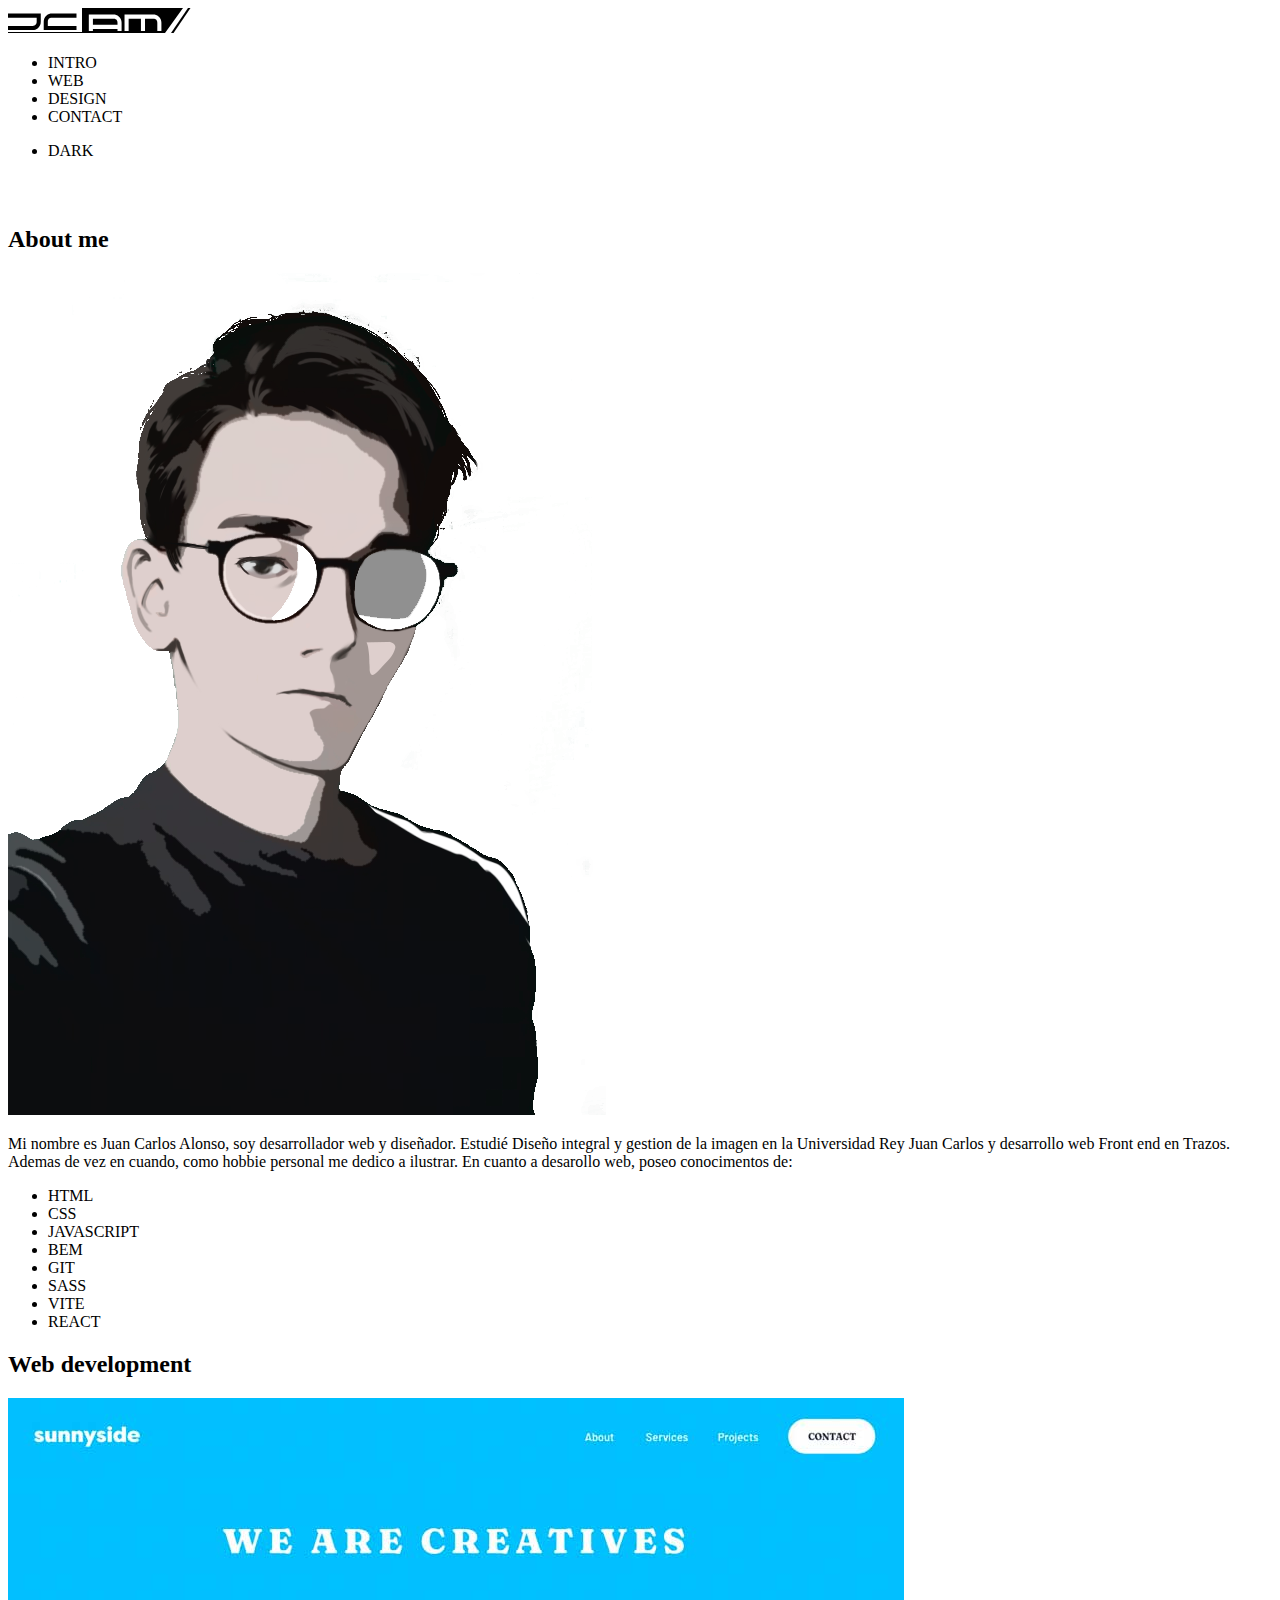
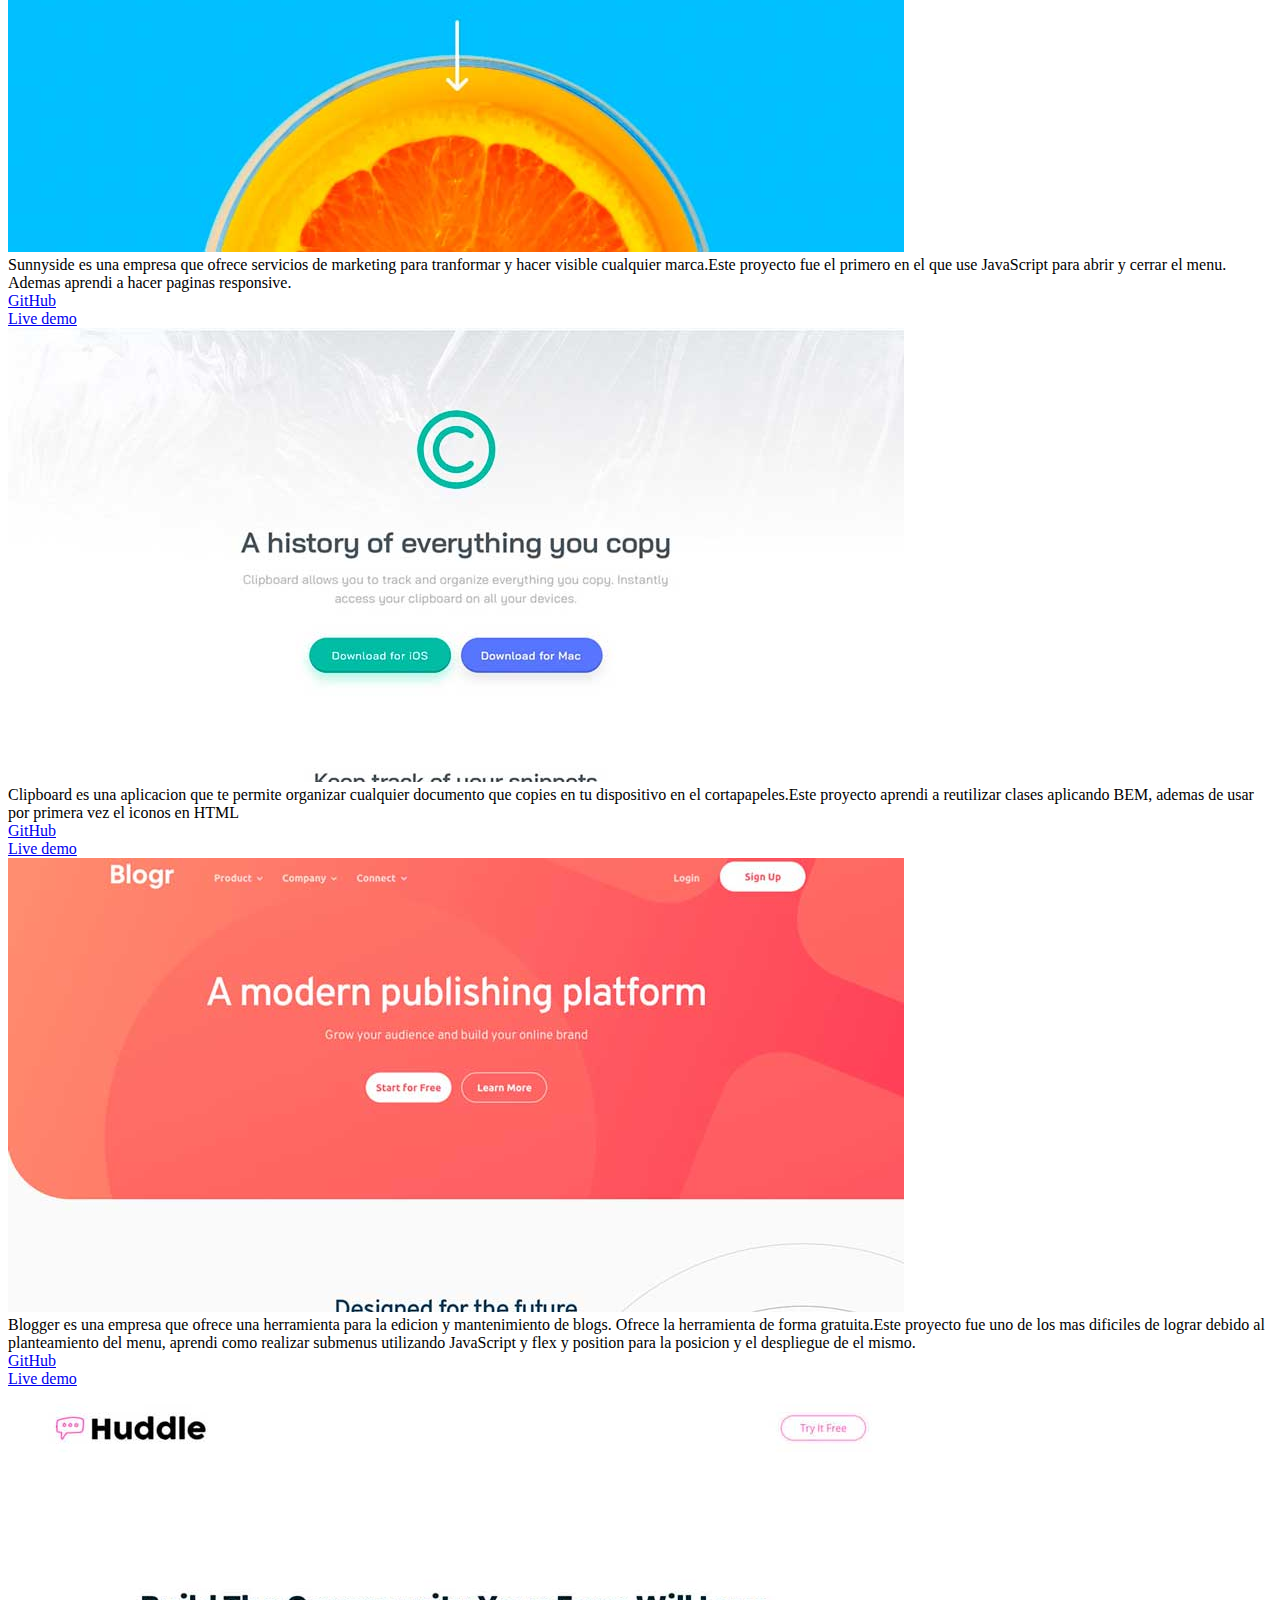
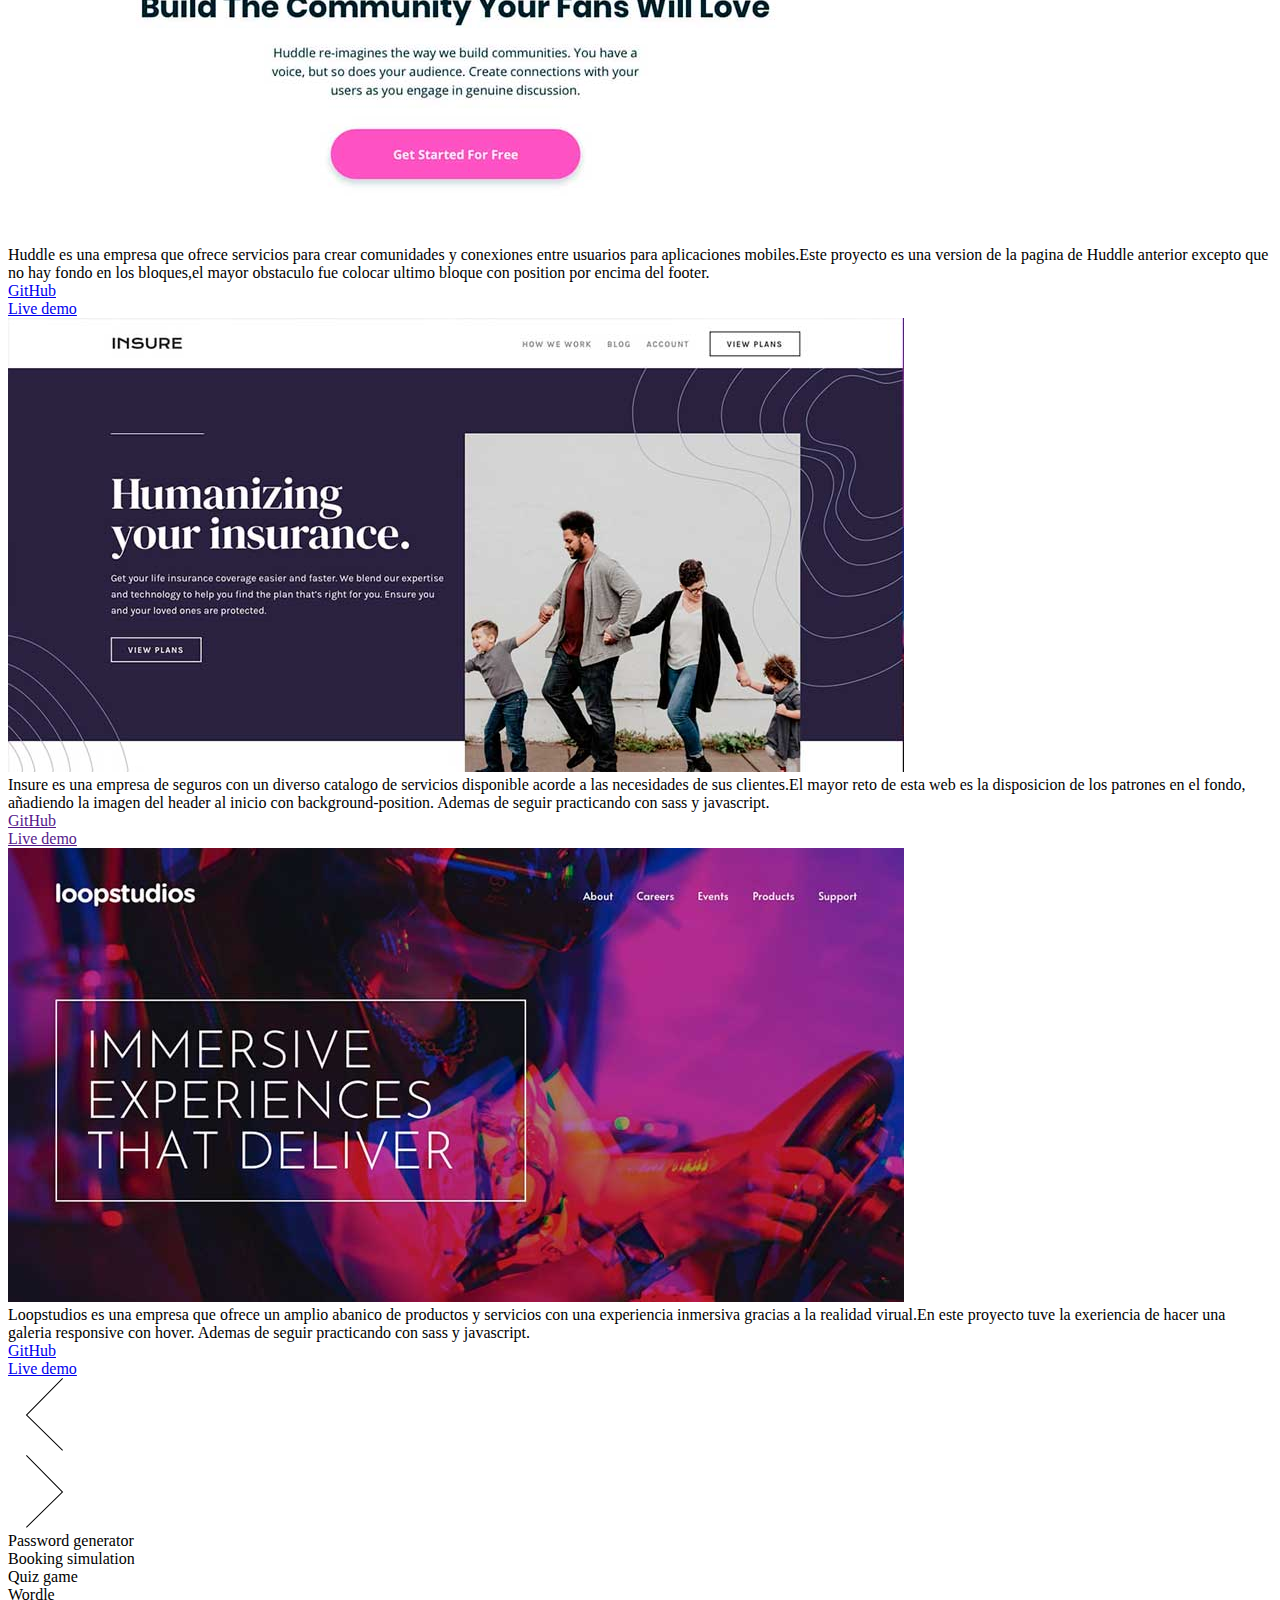
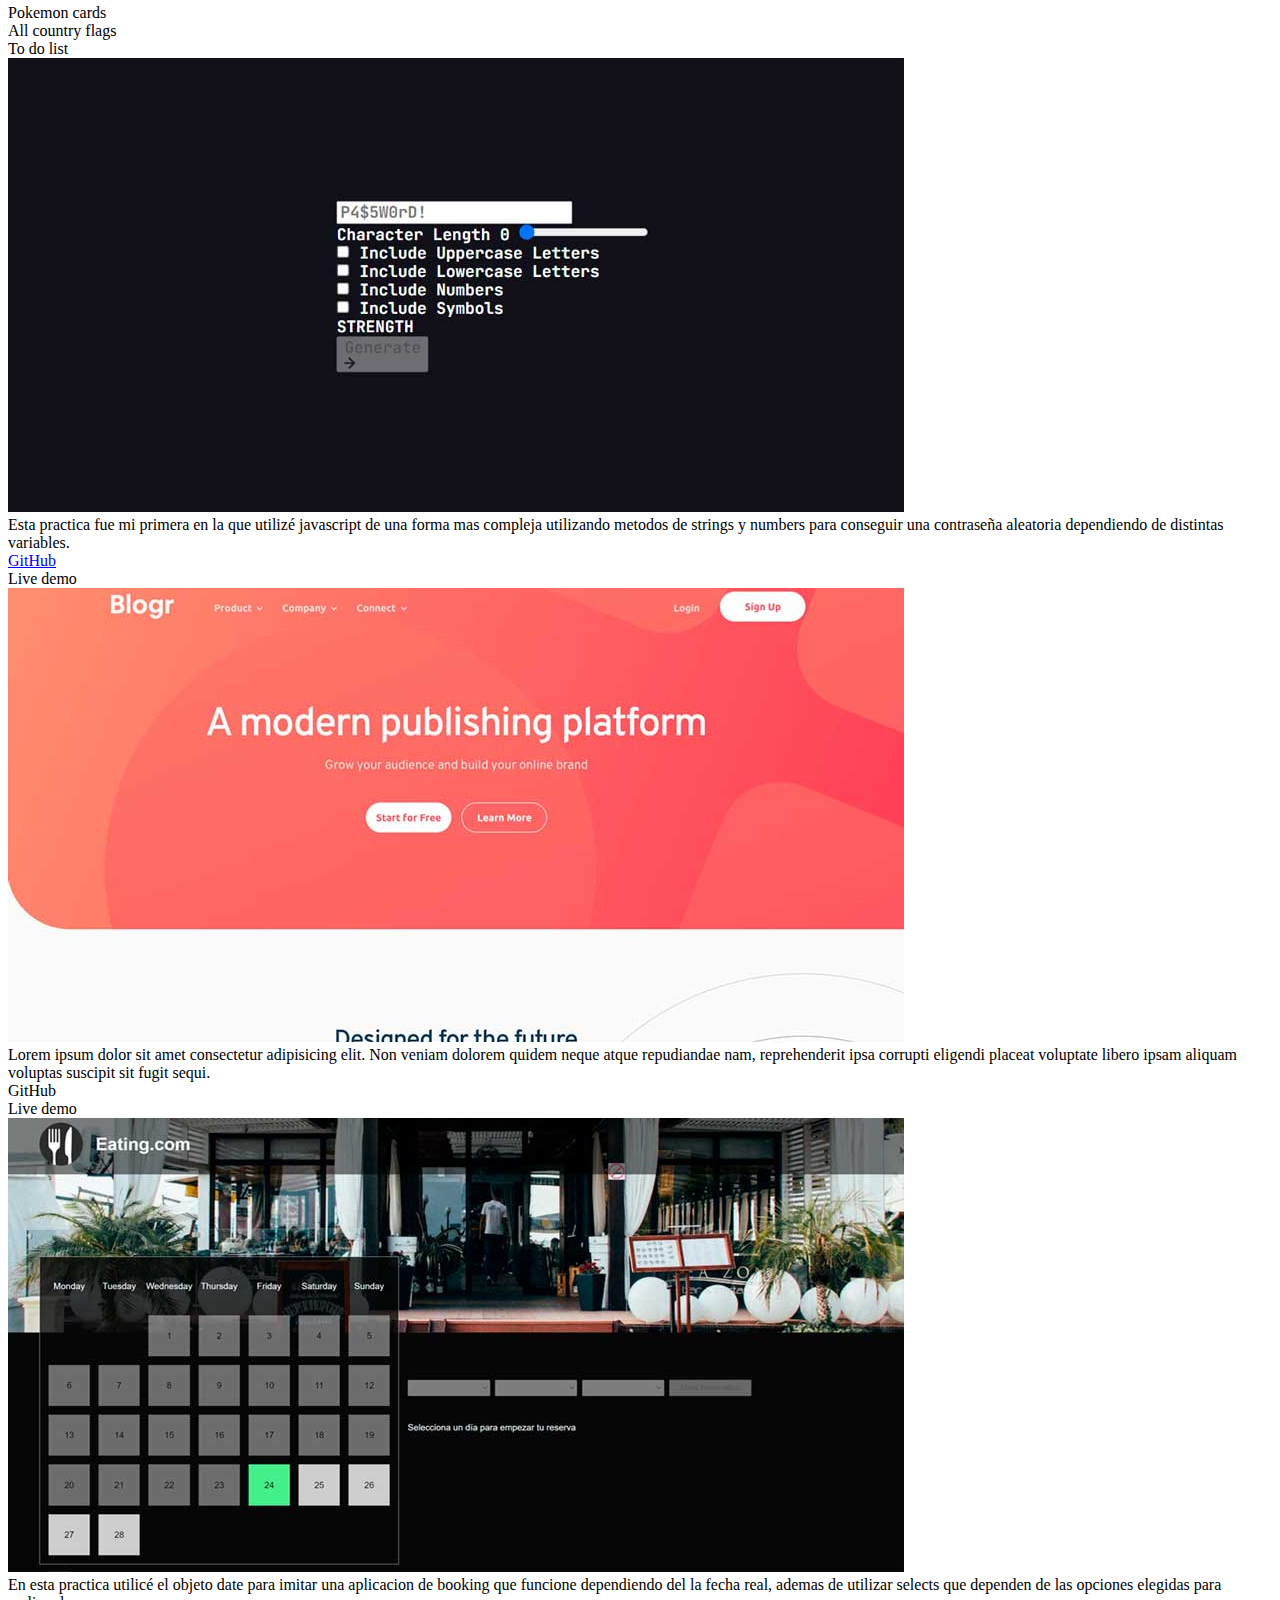
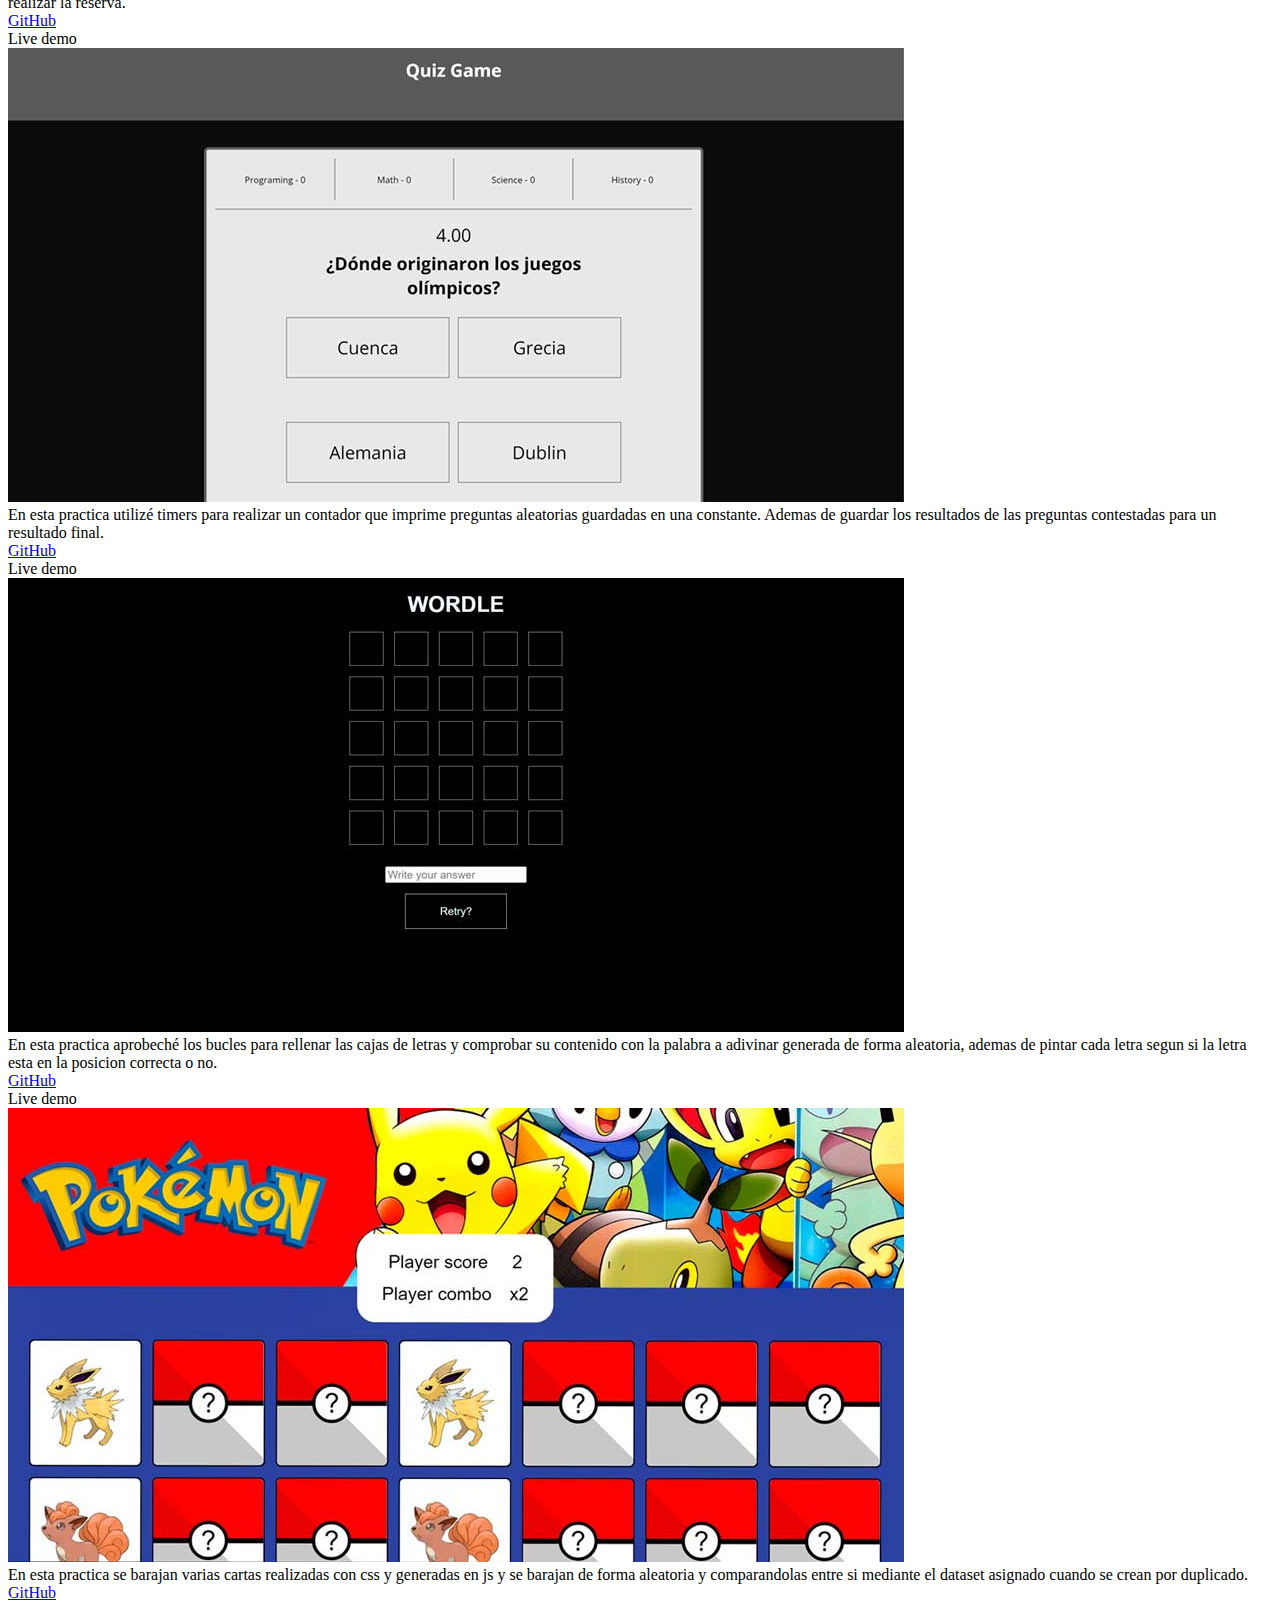
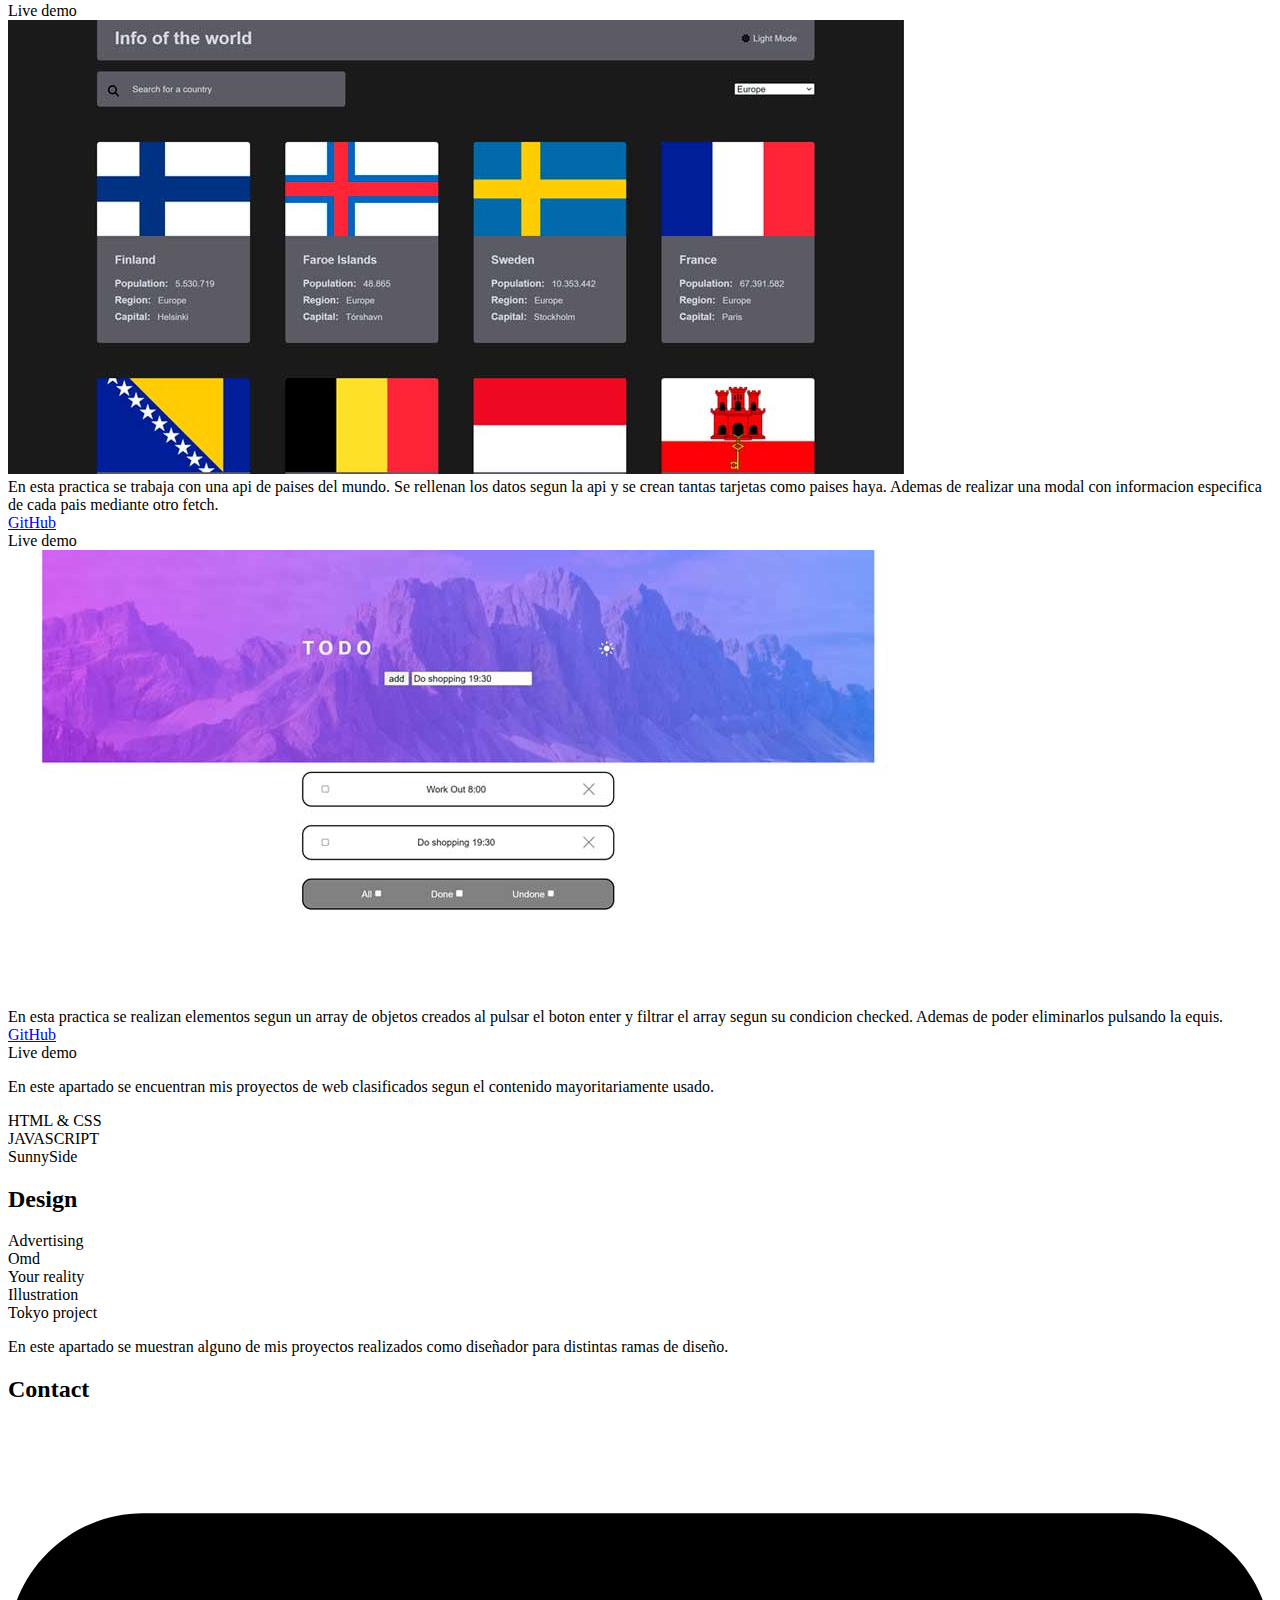
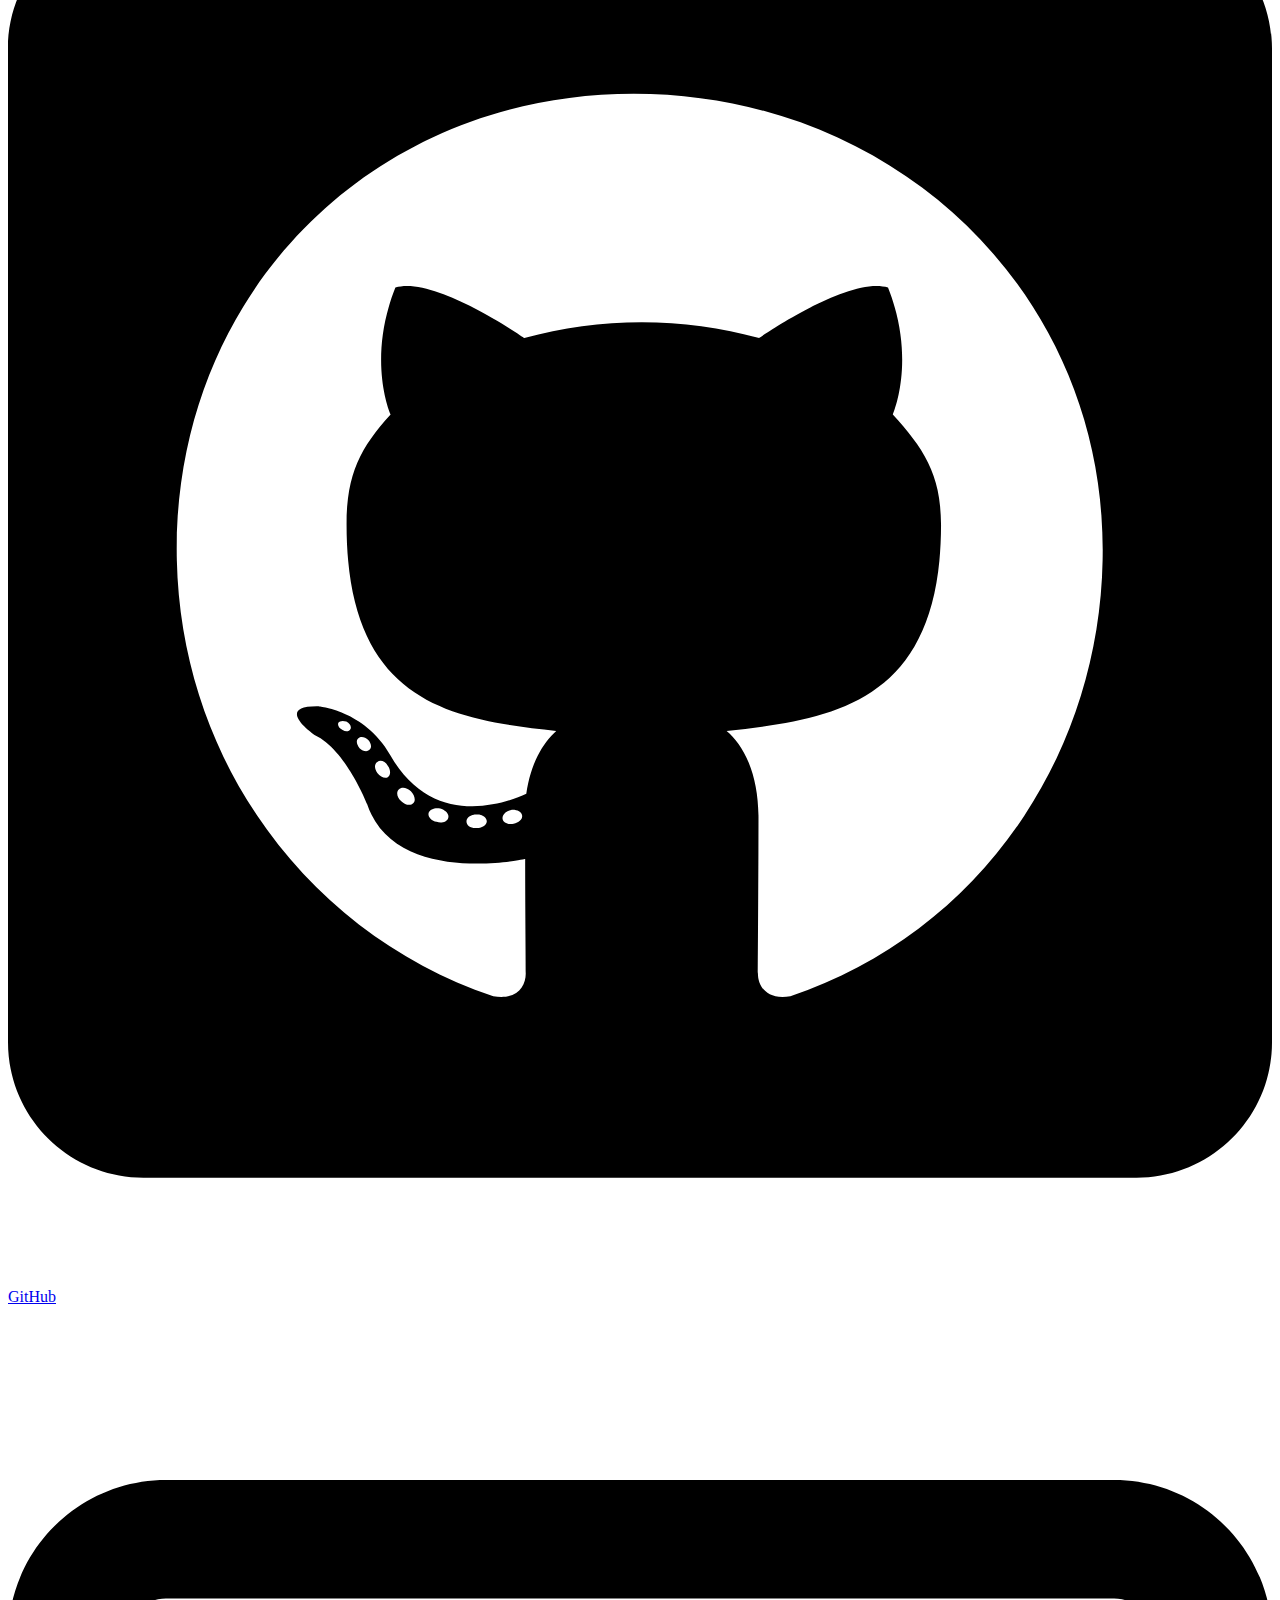
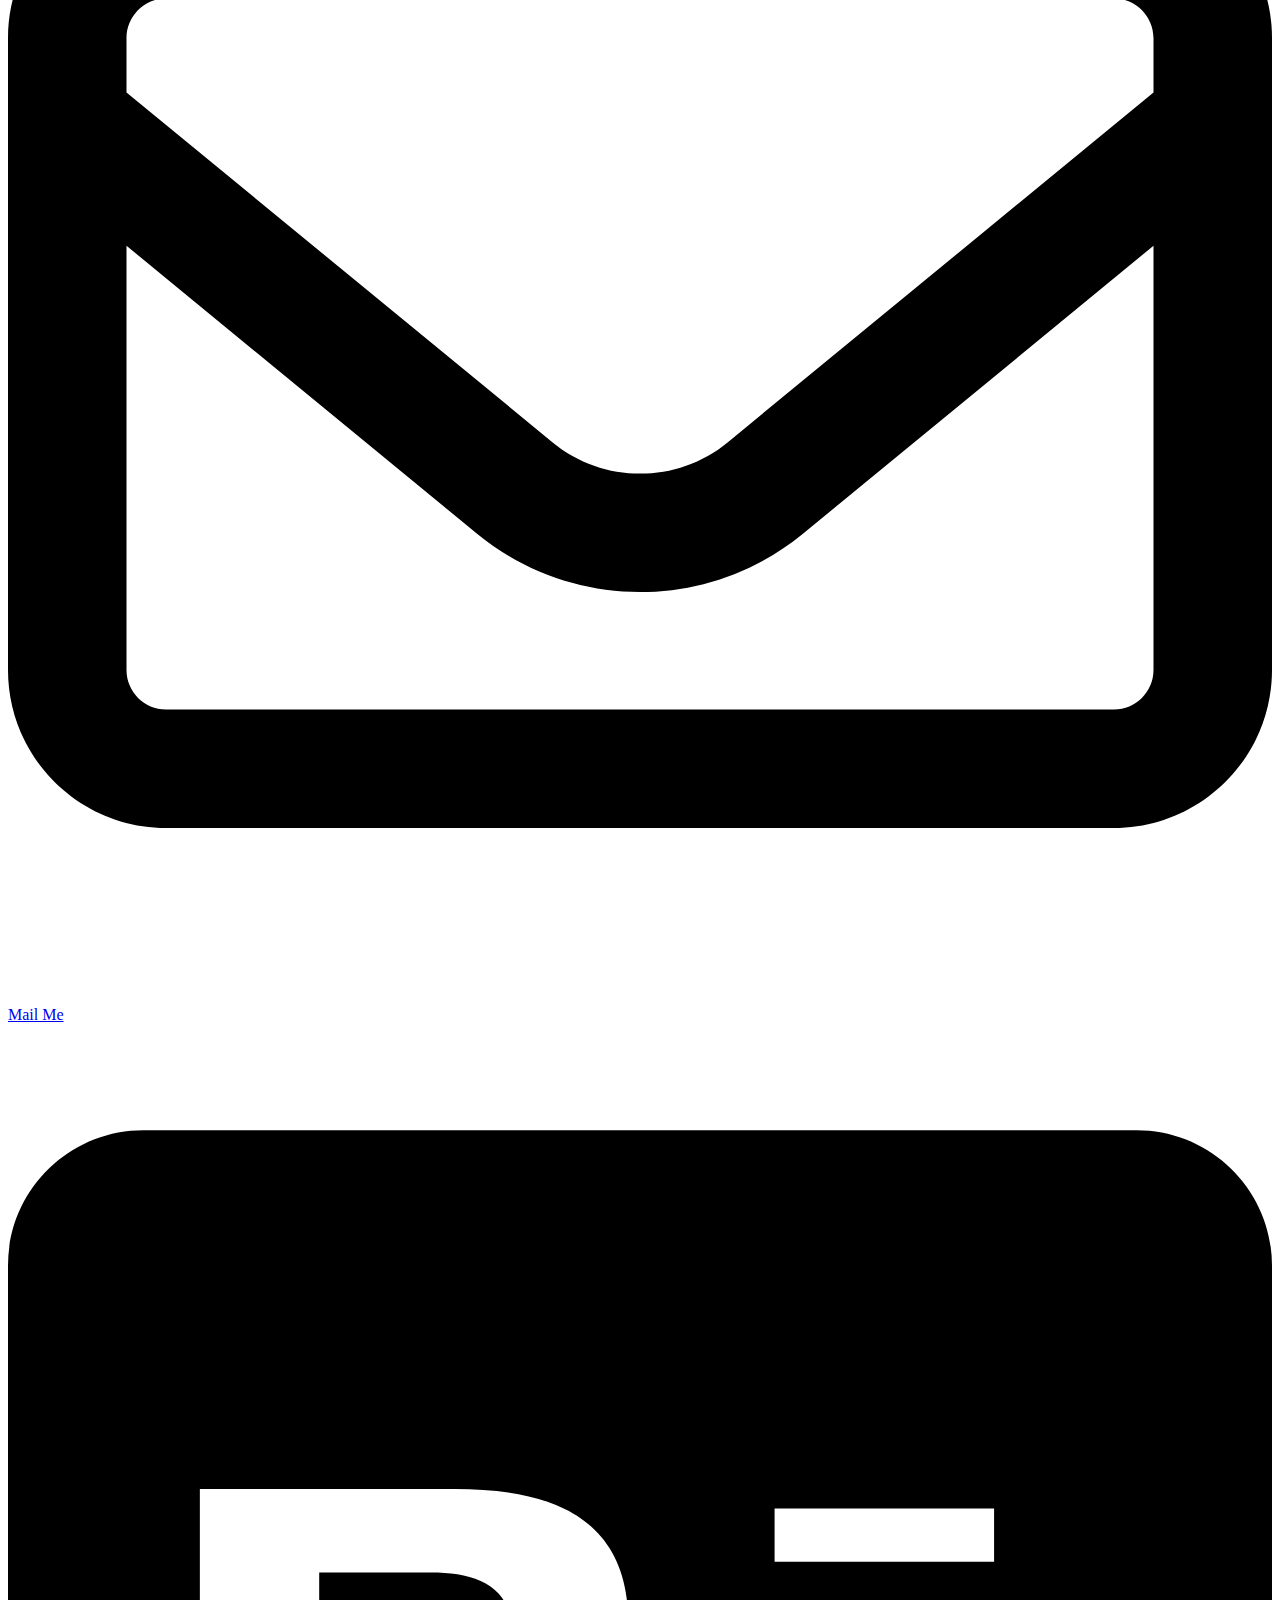
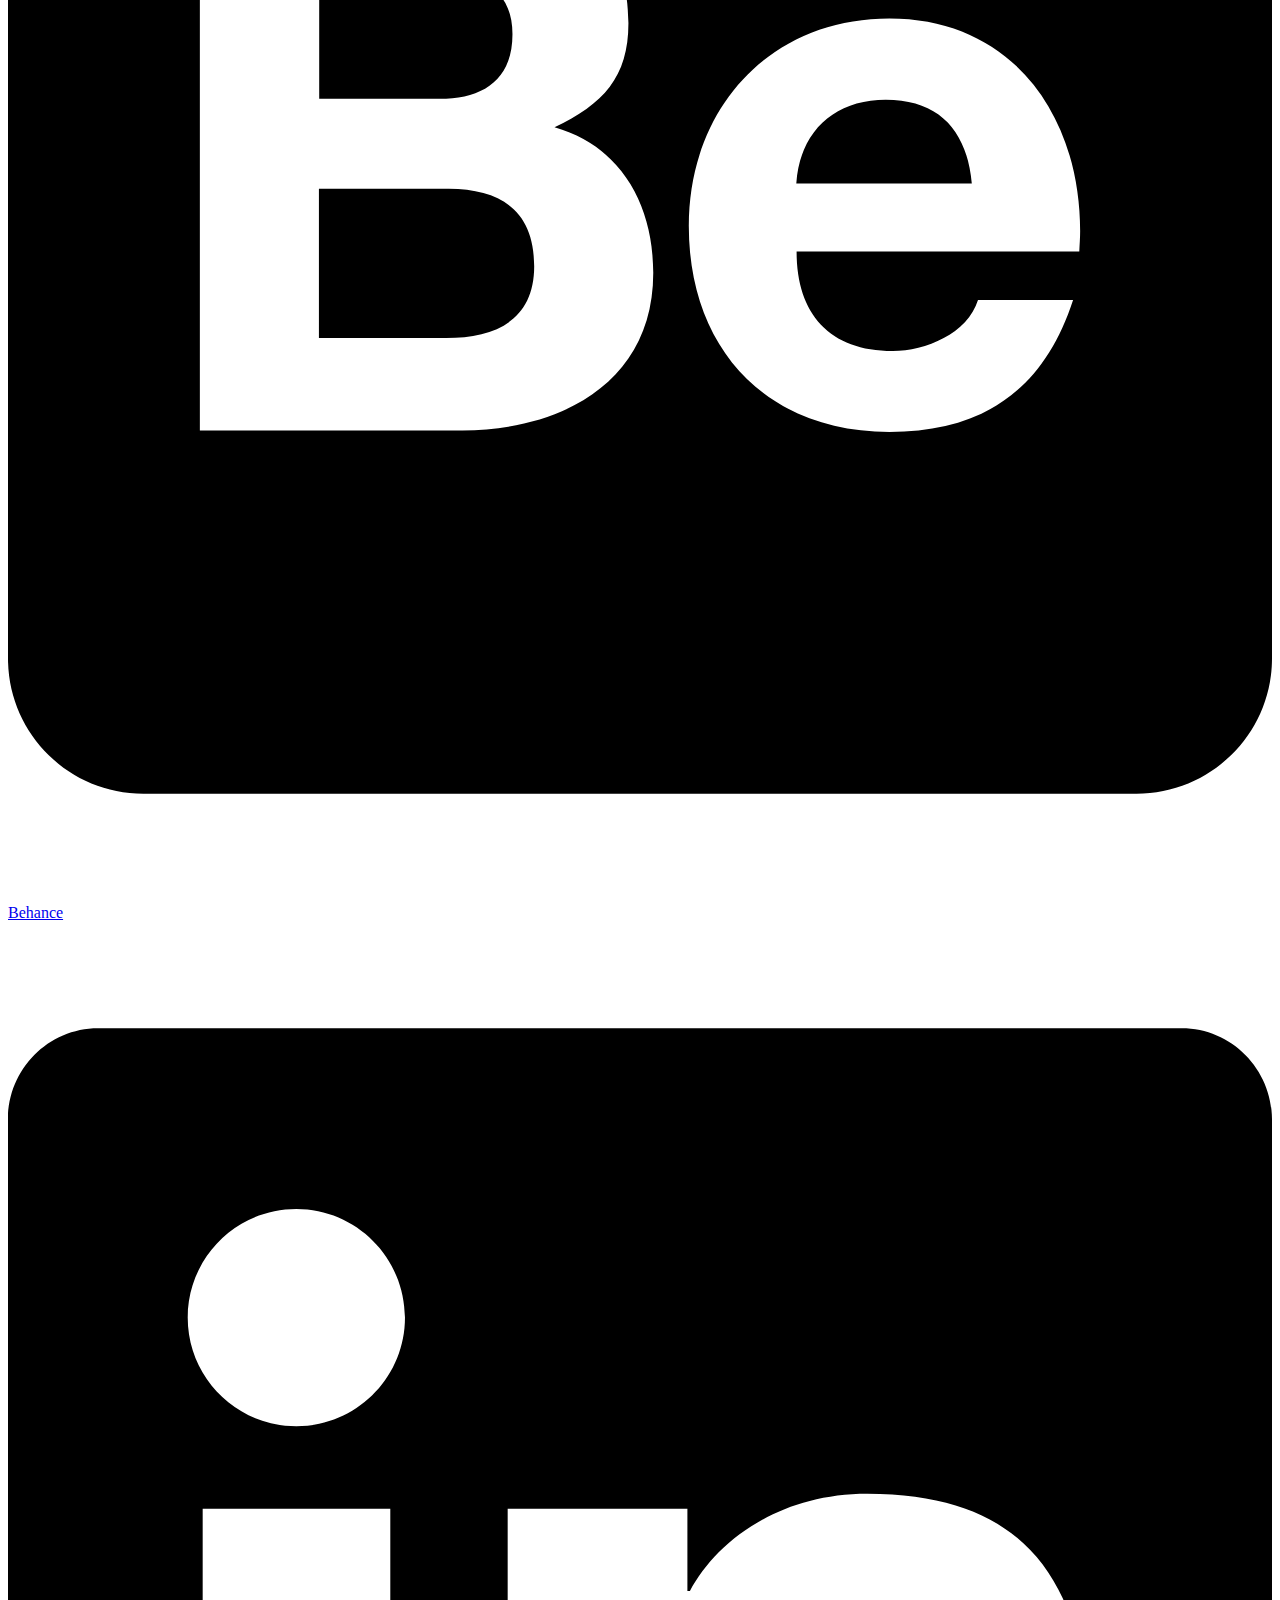
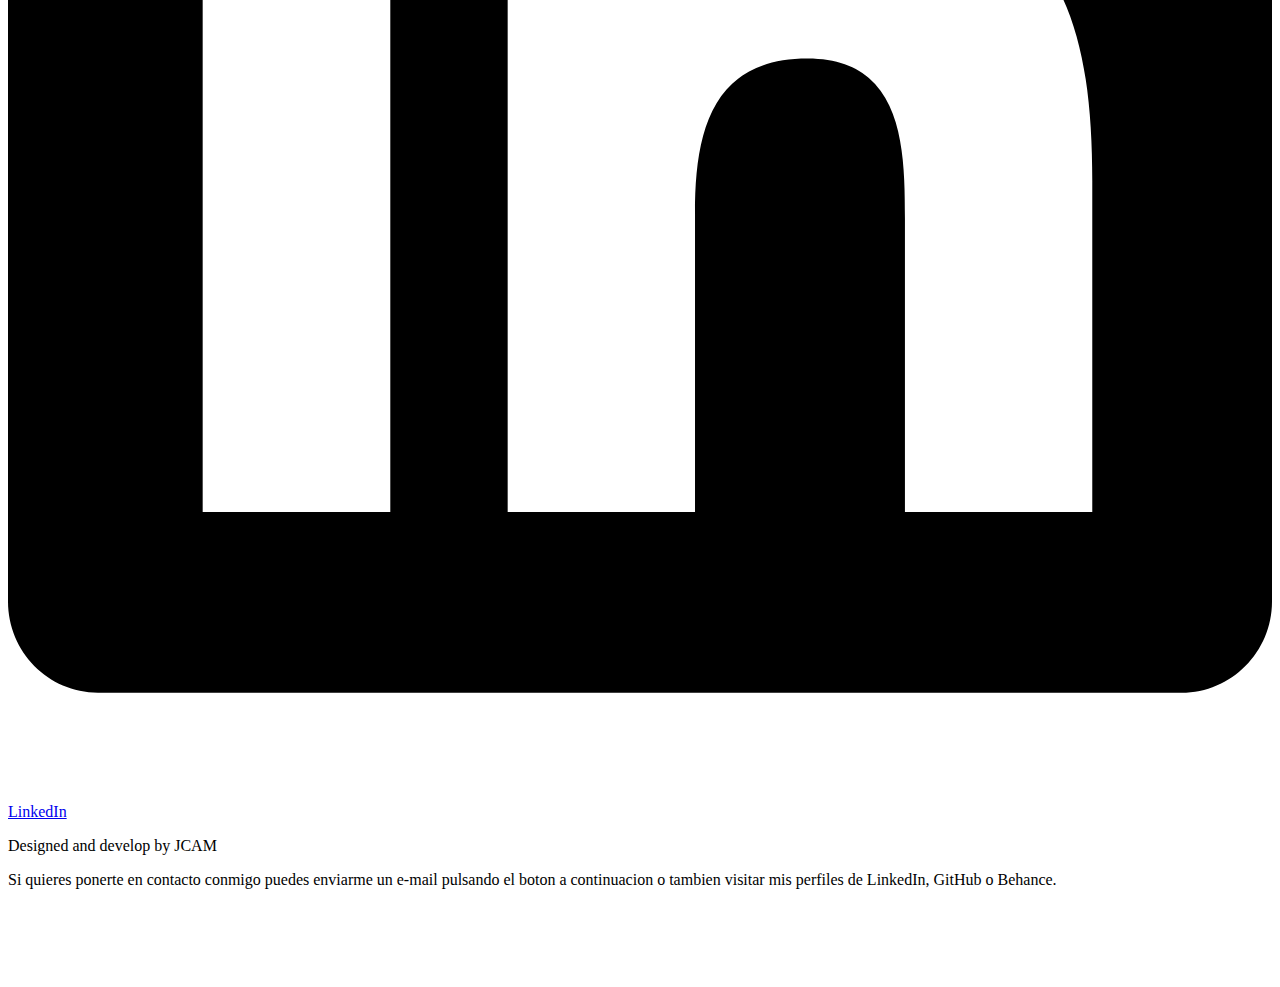
==== commit 979e77a5: "oki" ====
--- a/src/index.html
+++ b/src/index.html
@@ -12,7 +12,7 @@
 
 <body>
   <header class="header">
-    <img class="logo" src="assets/images/logo.png" alt="">
+    <img class="svg" src="assets/images/logo.svg" alt="">
     <nav>
       <ul id="menu" class="menu">
 
@@ -207,10 +207,11 @@
 
             </div>
             <div id="arrow-left" class="gallery__arrow--left">
-              <img src="assets/images/グループL.svg" alt="">
+
+              <img class="svg" src="assets/images/グループL.svg" alt="">
             </div>
             <div id="arrow-right" class="gallery__arrow--right">
-              <img src="assets/images/グループR.svg" alt="">
+              <img class="svg" src="assets/images/グループR.svg" alt="">
             </div>
             <div id="javascript-accordion" class="accordion">
               <div id="accordion" class="accordion__container">
@@ -476,25 +477,25 @@
           <div class="contact">
             <a class="contact__item" href="https://github.com/JuanCarlosAlo">
 
-              <img class="icon" src="assets/images/square-github.svg" alt="icono github">
+              <img class="svg icon" src="assets/images/square-github.svg" alt="icono github">
               <p class="contact__text">GitHub</p>
 
             </a>
             <a class="contact__item" href="mailto:jc.alonsome@gmail.com">
 
-              <img src="assets/images/envelope-regular.svg" alt="icono email" class="icon">
+              <img src="assets/images/envelope-regular.svg" alt="icono email" class="svg icon">
               <p class="contact__text">Mail Me</p>
 
             </a>
             <a class="contact__item" href="https://www.behance.net/JuanCarlosAlo">
 
-              <img src="assets/images/square-behance.svg" alt="icono behance" class="icon">
+              <img src="assets/images/square-behance.svg" alt="icono behance" class="svg icon">
               <p class="contact__text">Behance</p>
 
             </a>
             <a class="contact__item" href="https://www.linkedin.com/in/juan-carlos-alonso-966280166/">
 
-              <img src="assets/images/linkedin.svg" alt="icono linkedIn" class="icon">
+              <img src="assets/images/linkedin.svg" alt="icono linkedIn" class="svg icon">
               <p class="contact__text">LinkedIn</p>
 
             </a>
